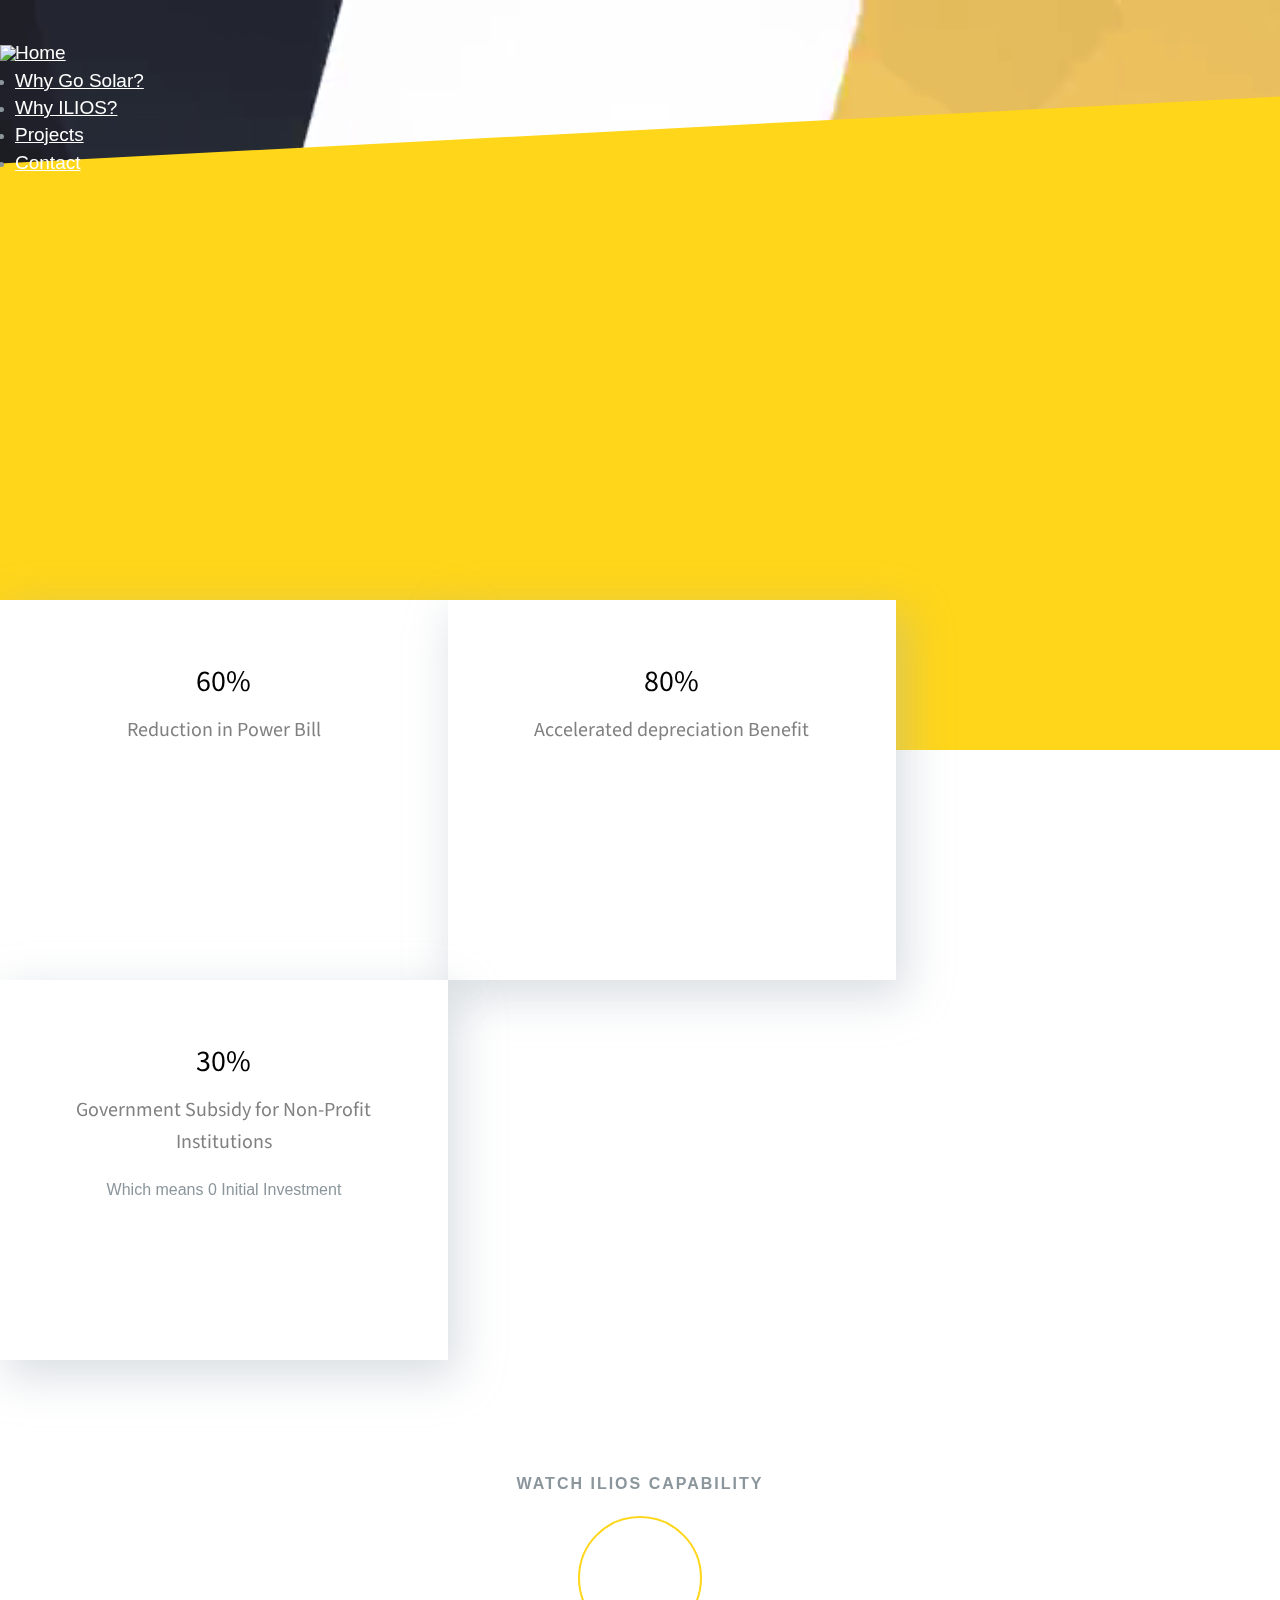
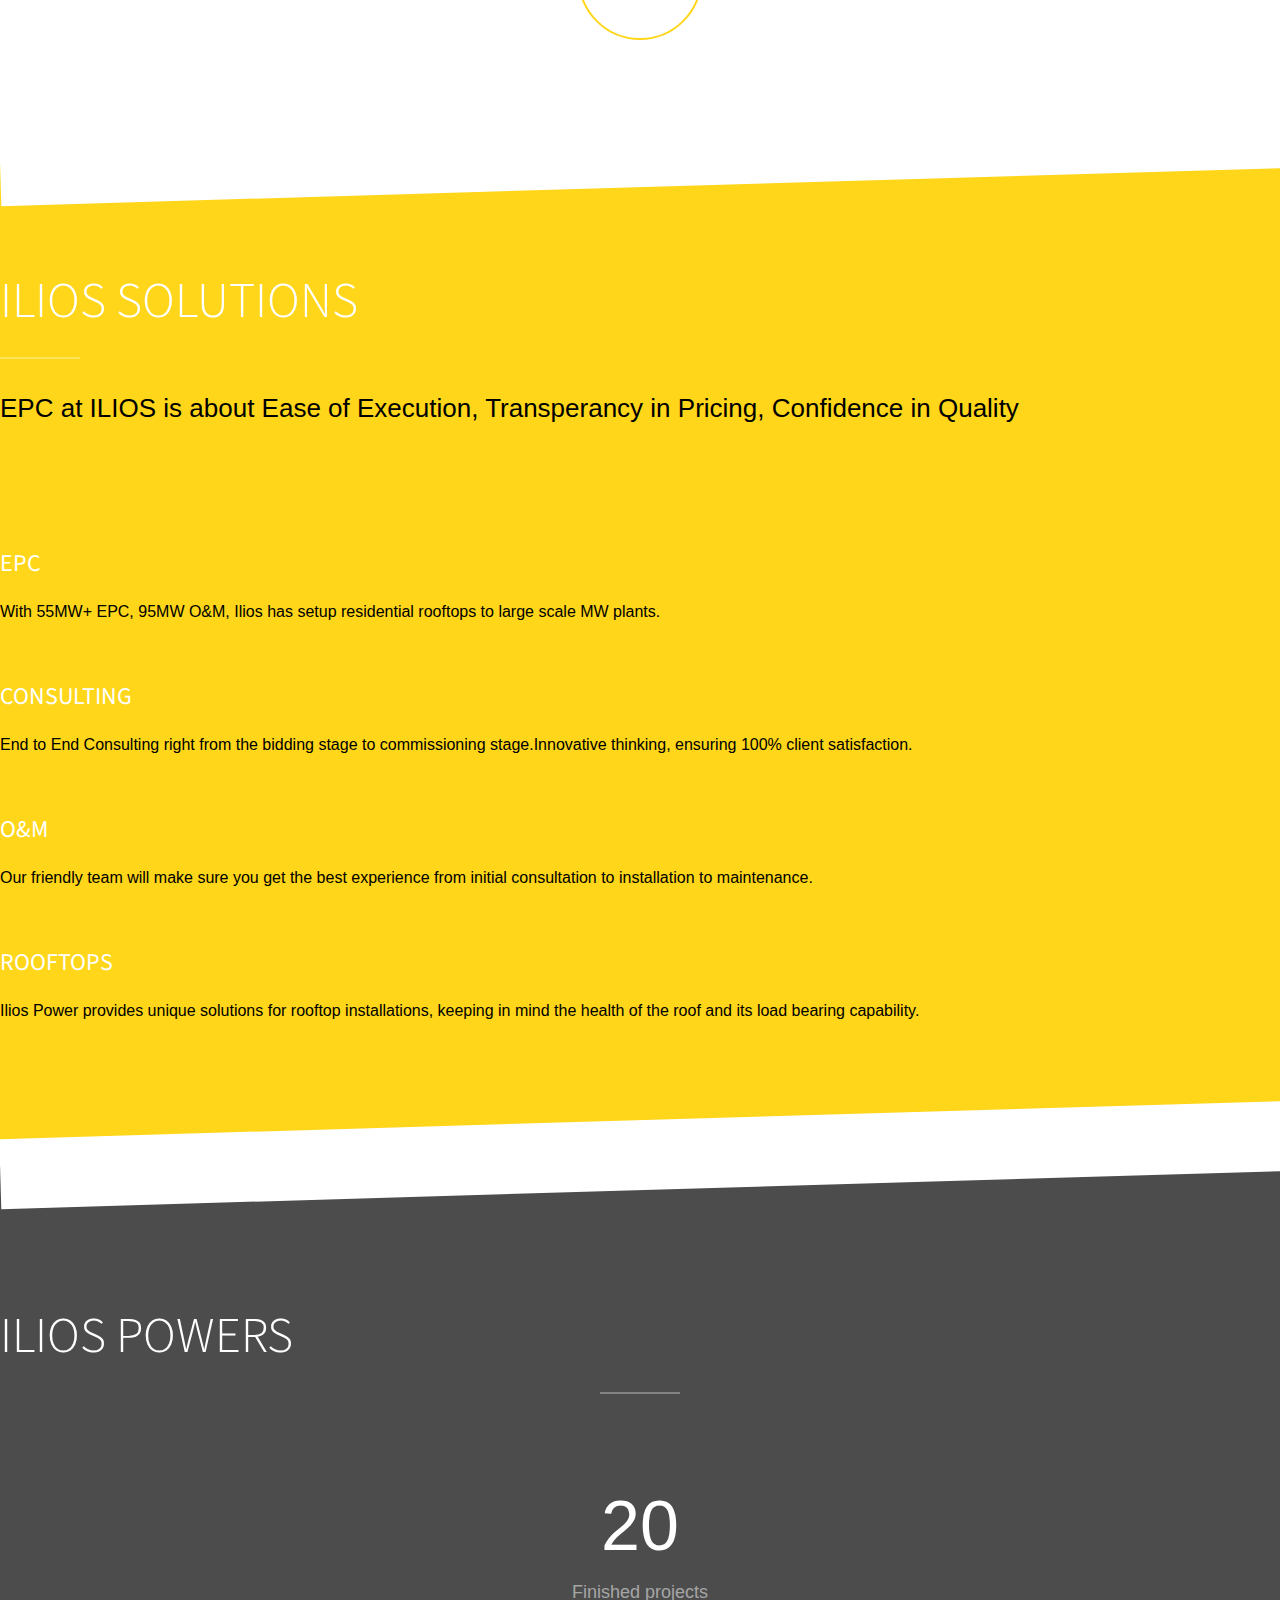
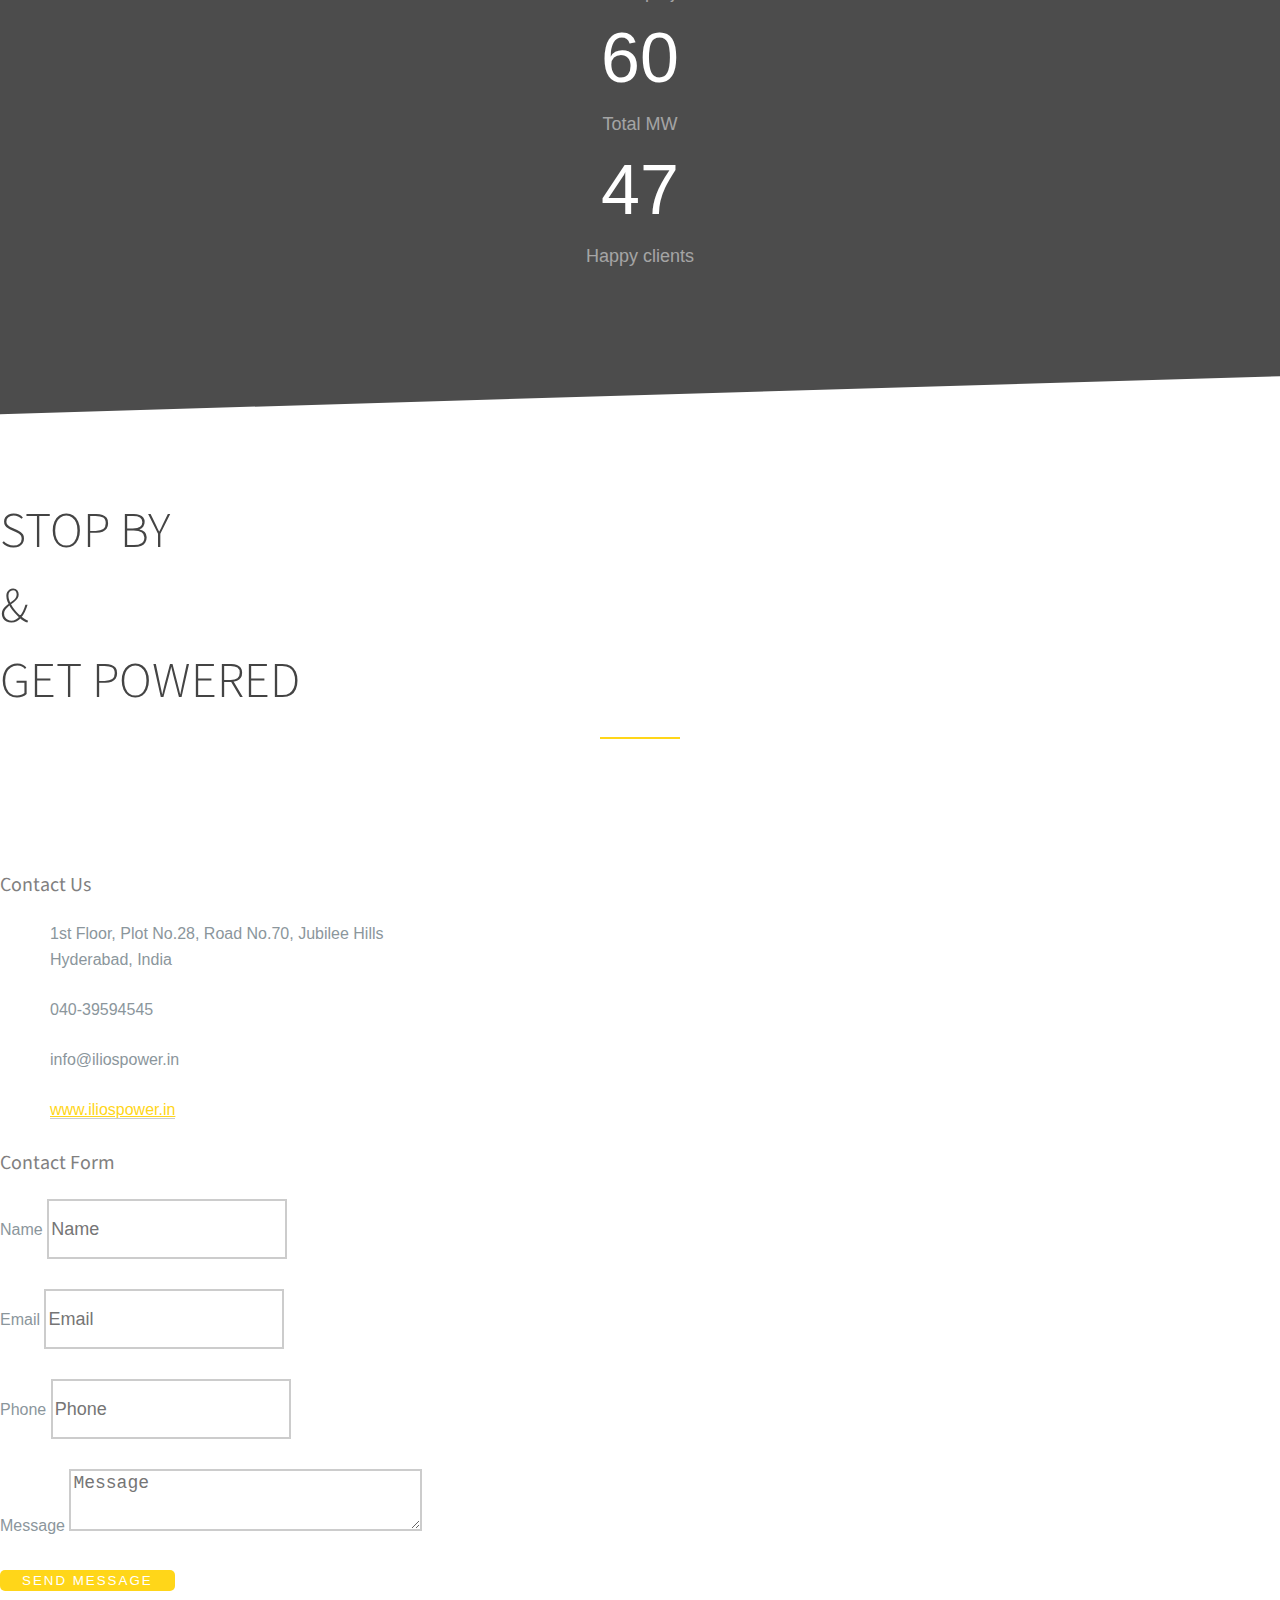
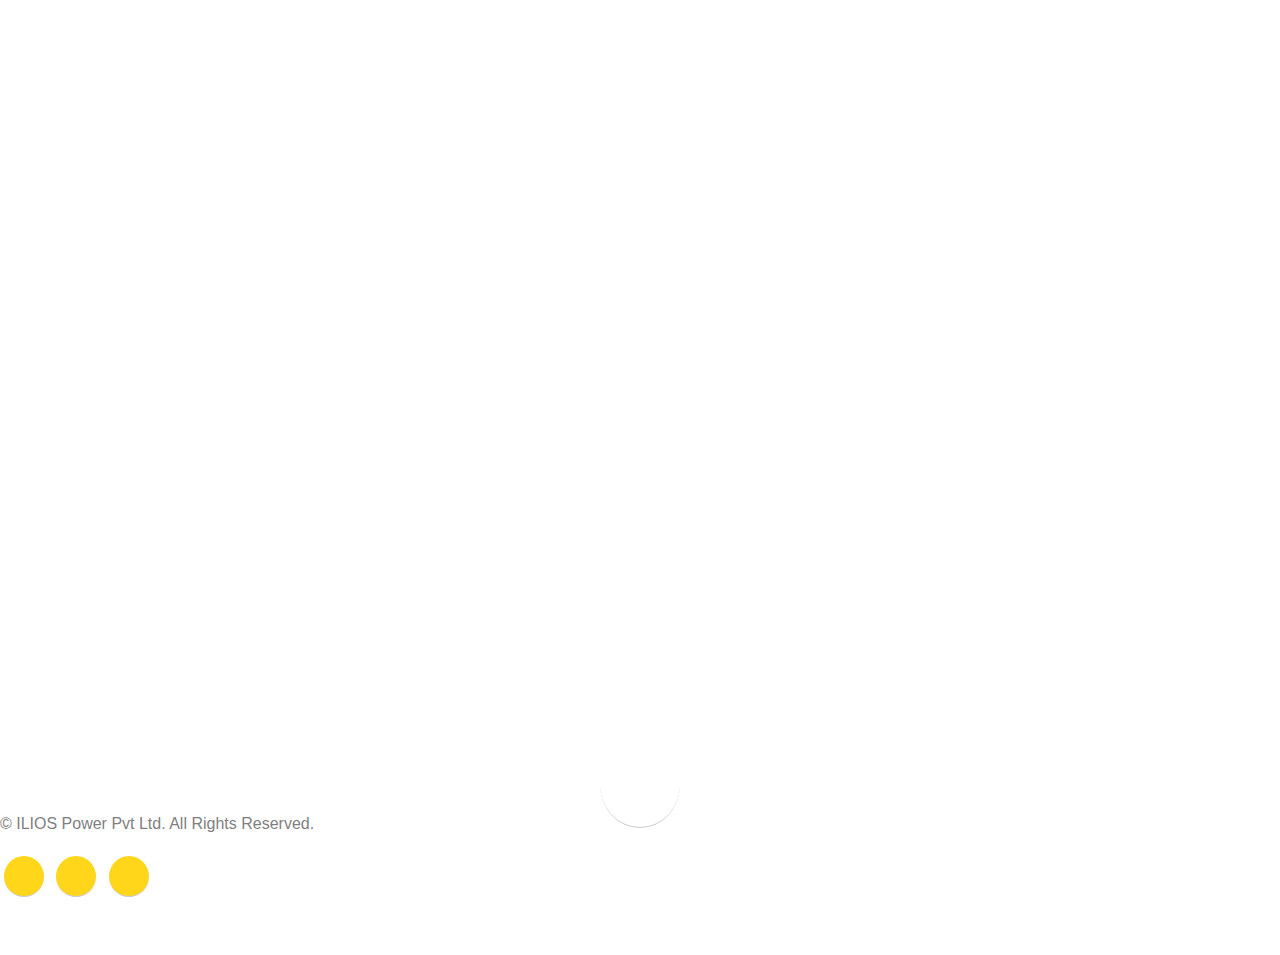
==== commercial.html @ c2414f2d "Updated residential and commercial" ====
<!DOCTYPE html>
<!--[if lt IE 7]>      <html class="no-js lt-ie9 lt-ie8 lt-ie7"> <![endif]-->
<!--[if IE 7]>         <html class="no-js lt-ie9 lt-ie8"> <![endif]-->
<!--[if IE 8]>         <html class="no-js lt-ie9"> <![endif]-->
<!--[if gt IE 8]><!--> <html class="no-js"> <!--<![endif]-->
	<head>
	<meta charset="utf-8">
	<meta http-equiv="X-UA-Compatible" content="IE=edge">
	<title>ILIOS Power &mdash; For Commercial</title>
	<meta name="viewport" content="width=device-width, initial-scale=1">
  <!-- 
	//////////////////////////////////////////////////////

	FREE HTML5 TEMPLATE 
	DESIGNED & DEVELOPED by FREEHTML5.CO
		
	Website: 		http://freehtml5.co/
	Email: 			info@freehtml5.co
	Twitter: 		http://twitter.com/fh5co
	Facebook: 		https://www.facebook.com/fh5co

	//////////////////////////////////////////////////////
	 -->

  	<!-- Facebook and Twitter integration -->
	<meta property="og:title" content=""/>
	<meta property="og:image" content=""/>
	<meta property="og:url" content=""/>
	<meta property="og:site_name" content=""/>
	<meta property="og:description" content=""/>
	<meta name="twitter:title" content="" />
	<meta name="twitter:image" content="" />
	<meta name="twitter:url" content="" />
	<meta name="twitter:card" content="" />

	<!-- Place favicon.ico and apple-touch-icon.png in the root directory -->
	<link rel="shortcut icon" href="favicon.ico">

	<link href='https://fonts.googleapis.com/css?family=Source+Sans+Pro:400,300,600,400italic,700' rel='stylesheet' type='text/css'>
	
	<!-- Animate.css -->
	<link rel="stylesheet" href="css/animate.css">
	<!-- Icomoon Icon Fonts-->
	<link rel="stylesheet" href="css/icomoon.css">
	<!-- Simple Line Icons -->
	<link rel="stylesheet" href="css/simple-line-icons.css">
	<!-- Magnific Popup -->
	<link rel="stylesheet" href="css/magnific-popup.css">
	<!-- Bootstrap  -->
	<link rel="stylesheet" href="css/bootstrap.css">

	<!-- 
	Default Theme Style 
	You can change the style.css (default color purple) to one of these styles
	
	1. pink.css
	2. blue.css
	3. turquoise.css
	4. orange.css
	5. lightblue.css
	6. brown.css
	7. green.css

	-->
	<link rel="stylesheet" href="css/style.css">

	<!-- Styleswitcher ( This style is for demo purposes only, you may delete this anytime. ) -->
	<link rel="stylesheet" id="theme-switch" href="css/style.css">
	<!-- End demo purposes only -->


	<style>
	/* For demo purpose only */
	
	/* For Demo Purposes Only ( You can delete this anytime :-) */


	
	#colour-variations.sleep {
		margin-left: -140px;
	}
	#colour-variations h3 {
		text-align: center;;
		font-size: 11px;
		letter-spacing: 2px;
		text-transform: uppercase;
		color: #777;
		margin: 0 0 10px 0;
		padding: 0;;
	}
	#colour-variations ul,
	#colour-variations ul li {
		padding: 0;
		margin: 0;
	}
	#colour-variations li {
		list-style: none;
		display: block;
		margin-bottom: 5px!important;
		float: left;
		width: 100%;
	}
	#colour-variations li a {
		width: 100%;
		position: relative;
		display: block;
		overflow: hidden;
		-webkit-border-radius: 4px;
		-moz-border-radius: 4px;
		-ms-border-radius: 4px;
		border-radius: 4px;
		-webkit-transition: 0.4s;
		-o-transition: 0.4s;
		transition: 0.4s;
	}
	#colour-variations li a:hover {
	  	opacity: .9;
	}
	#colour-variations li a > span {
		width: 33.33%;
		height: 20px;
		float: left;
		display: -moz-inline-stack;
		display: inline-block;
		zoom: 1;
		*display: inline;
	}
	

	.option-toggle {
		position: absolute;
		right: 0;
		top: 0;
		margin-top: 5px;
		margin-right: -30px;
		width: 30px;
		height: 30px;
		background: #f64662;
		text-align: center;
		border-top-right-radius: 4px;
		border-bottom-right-radius: 4px;
		color: #fff;
		cursor: pointer;
		-webkit-box-shadow: 0 0 9px 0 rgba(0,0,0,.1);
		-moz-box-shadow: 0 0 9px 0 rgba(0,0,0,.1);
		-ms-box-shadow: 0 0 9px 0 rgba(0,0,0,.1);
		box-shadow: 0 0 9px 0 rgba(0,0,0,.1);
	}
	.option-toggle i {
		top: 2px;
		position: relative;
	}
	.option-toggle:hover, .option-toggle:focus, .option-toggle:active {
		color:  #fff;
		text-decoration: none;
		outline: none;
	}
	.bb li a{
		border-bottom: none;
	}
	.dropdown-content {
    display: none;
    position: absolute;
   
    box-shadow: 0px 8px 16px 0px rgba(0,0,0,0.2);
    z-index: ;

}
	.dropdown-content a {
    color: black;
    padding: 10px ;
    padding-right: 25px;
    text-decoration: none;
    display: block;
}
.dropdown-content li {
	list-style-type: none;
}
.dropdown:hover .dropdown-content {
	display: block;
	background-color: orange;
}

body {
  margin: 0;
  background: #fff; 
}
video { 
    position: fixed;
    top: 50%;
    left: 50%;
    min-width: 100%;
    min-height: 100%;
    width: auto;
    height: auto;
    z-index: -1;
    transform: translateX(-50%) translateY(-50%);
  background-size: cover;
  transition: 1s opacity;
}
.stopfade { 
   opacity: .5;
}

#polina { 
  font-family: Agenda-Light, Agenda Light, Agenda, Arial Narrow, sans-serif;
  font-weight:100; 
  background: rgba(0,0,0,0.3);
  color: white;
  padding: 2rem;
  width: 33%;
  margin:2rem;
  float: right;
  font-size: 1.2rem;
}
h1 {
  font-size: 3rem;
  text-transform: uppercase;
  margin-top: 0;
  letter-spacing: .3rem;
}
#polina button { 
  display: block;
  width: 80%;
  padding: .4rem;
  border: none; 
  margin: 1rem auto; 
  font-size: 1.3rem;
  background: rgba(255,255,255,0.23);
  color: #fff;
  border-radius: 3px; 
  cursor: pointer;
  transition: .3s background;
}
#polina button:hover { 
   background: rgba(0,0,0,0.5);
}

@media screen and (max-width: 500px) { 
  div{width:70%;} 
}
@media screen and (max-device-width: 800px) {
  html { background: url(https://thenewcode.com/assets/images/polina.jpg) #000 no-repeat center center fixed; }
  #bgvid { display: none; }
}

	</style>
	<!-- End demo purposes only -->


	<!-- Modernizr JS -->
	<script src="js/modernizr-2.6.2.min.js"></script>
	<script src="https://ajax.googleapis.com/ajax/libs/jquery/3.2.1/jquery.min.js"></script>
	<!-- FOR IE9 below -->
	<!--[if lt IE 9]>
	<script src="js/respond.min.js"></script>
	<![endif]-->


	</head>
	<body>
	<header role="banner" id="fh5co-header">
			<div class="container">
				<!-- <div class="row"> -->
			    <nav class="navbar navbar-default">
		        <div class="navbar-header">
		        	<!-- Mobile Toggle Menu Button -->
					<a href="#" class="js-fh5co-nav-toggle fh5co-nav-toggle" data-toggle="collapse" data-target="#navbar" aria-expanded="false" aria-controls="navbar"><i></i></a> 
					<!-- <h1 id="fh5co-logo" class="pull-left"><a href="index.html"><img src="images/logo.png" style="position:absolute; top: 10px;" alt=""></a></h1> -->
		         <a class="navbar-brand" href="index.html" style="border-bottom: none"><img src="images/logo.png" style="position:absolute; top: 5px" ></a> 
		        </div>
		        <div id="navbar" class="navbar-collapse collapse">
		          <ul class="nav navbar-nav navbar-right bb">
		            <li class="active"><a href="#" data-nav-section="home"><span>Home</span></a></li>
			    	<li class="dropdown"><a href="#">Why Go Solar?</a>   
					  <div class="dropdown-content" style="border-radius: 5%">
					  <ul>				    
			            <li><a href="#" data-nav-section="three"><span>Industrial</span></a></li>
			            <li><a href="#" data-nav-section="three"><span>Commercial</span></a></li>
			             <li><a href="#" data-nav-section="three"><span>Residential</span></a></li>
			          </ul>
					  </div>
					 </li>	
		           
		            <li class="dropdown"><a href="#">Why ILIOS?</a>   
					  <div class="dropdown-content" style="border-radius: 6%">
					  <ul>				    
			            <li><a href="#" data-nav-section="testimonials"><span>Testimonials</span></a></li>
			            <li><a href="#" data-nav-section="services"><span>Services</span></a></li>
			             <li><a href="#" data-nav-section="about"><span>People</span></a></li>
			          </ul>
					  </div>
					 </li>	
					 <li><a href="#" data-nav-section="work"><span>Projects</span></a></li>
		            <li><a href="#" data-nav-section="contact"><span>Contact</span></a></li>		            
					<!-- <li class="fh5co-special" style="margin-top: -5px;"><a href="http://solarmen.com" class="solarmen" style="color: orange"> SOLARMEN</a></li> -->
		          </ul>
		        </div>
			    </nav>
			    		<!-- START #fh5co-menu-wrap -->
					<nav id="fh5co-menu-wrap" role="navigation">
						
						
						
					</nav>
			
			  <!-- </div> -->
		  </div>
	</header>
	
	<section id="fh5co-home" data-section="home" style="background-color: #fff;" data-stellar-background-ratio="0.5">
			
			<div class="text-wrap">
				<div class="text-inner">
					<div class="row">
						<div id="fh5co-hero">
							<video  id="bgvid" playsinline autoplay muted loop>
  <!-- WCAG general accessibility recommendation is that media such as background video play through only once. Loop turned on for the purposes of illustration; if removed, the end of the video will fade in the same way created by pressing the "Pause" button  -->
								<source src="video/resi.mp4" type="video/mp4" poster="/images/resi.jpg">
								<source src="video/website_video.webm" type="video/webm">
							</video>
	 
			
			
		<div class="container">
				<div class="col-md-8 col-md-offset-2">
					<div class="fh5co-hero-wrap">
						<div class="fh5co-hero-intro">
							
							

							<!--<p class="to-animate hero-animate-1 font-new"> Those Investing in Solar are </p>
							<h1 class="to-animate hero-animate-1"> Superheroes Saving the Earth.</h1>
							<p class="to-animate hero-animate-1 font-new"> We are here to ensure the Heroes are not let down.</p>
							<h2 class="to-animate hero-animate-2"><a href="" target="_blank">Our Portfolio</a></h2>
							<div class="row">
								<div class="col-md-12 text-center">
									<ul class="social1 social1-circle">
										<li><a href="http://iliospower.blogspot.in"><i class="icon-globe"></i></a></li>
										<li><a href="https://vimeo.com/user65171040" class="popup-vimeo "><i class="icon-play2"></i></a></li>
									</ul>
								</div>
							</div> -->
						</div>
					</div>
				</div>
			</div>		
		</div>
					</div>
				</div>
			</div>
		</div>
		<div ></div>
	</section> 

	<section id="fh5co-intro" data-section="three">
		<div class="container">
			<div class="row row-bottom-padded-lg">
				<div class="fh5co-block to-animate" style="background-image: url(images/img_7.jpg);">
					<div class="overlay-darker"></div>
					<div class="overlay"></div>
					<div class="fh5co-text">
						<i class="fh5co-intro-icon icon-bulb"></i>
						<h6>60%</h6>
						<h3>Reduction in Power Bill </h3>
						<!-- <p>To be on the top of your bottomline, you need Solar!</p>
						<!-- <p><a href="#" class="btn btn-primary">Calculate Savings</a></p> -->
					</div>
				</div>
				<div class="fh5co-block to-animate" style="background-image: url(images/img_8.jpg);">
					<div class="overlay-darker"></div>
					<div class="overlay"></div>
					<div class="fh5co-text">
						<i class="fh5co-intro-icon icon-briefcase"></i>
						<h6>80%</h6>
						<h3>Accelerated depreciation Benefit</h3>
						<!--<p>
						Schools and Colleges have 30% direct subsidy which means zero initial investment
						</p>
						<p><a data-section="contact" class="btn btn-primary">Contact Us</a></p> -->
					</div>
				</div>
				<div class="fh5co-block to-animate" style="background-image: url(images/img_10.jpg);">
					<div class="overlay-darker"></div>
					<div class="overlay"></div>
					<div class="fh5co-text">
						<i class="fh5co-intro-icon icon-home"></i>
						<h6>30%</h6>
						<h3>Government Subsidy for Non-Profit Institutions</h3>
						<p>Which means 0 Initial Investment</p>
						<!-- <p><a href="#" class="btn btn-primary">Calculate Savings</a></p> -->
					</div>
				</div>
			</div>
			<div class="row watch-video text-center to-animate">
				<span>Watch ILIOS Capability</span>

				<a href="https://vimeo.com/222470575" class="popup-vimeo btn-video"><i class="icon-play2"></i></a>
			</div>
		</div>
	</section>

<!--	<section id="fh5co-work" data-section="work">
		<div class="container">
			<div class="row">
				<div class="col-md-12 section-heading text-center">
					<h2 class="to-animate">PROJECTS</h2>
					<div class="row">
						<div class="col-md-8 col-md-offset-2 subtext to-animate">
							<p class="paraz">Solar is Not New, Nor is Solar Engineering.Then Why ILIOS? Because EPC at ILIOS is about Ease of Execution, Transparent Pricing and Confidence in Quality</p>
						</div>
					</div>
				</div>
			</div>
			<div class="row row-bottom-padded-sm">
				<div class="col-md-4 col-sm-6 col-xxs-12">
					<a href="images/work_1.jpg" class="fh5co-project-item image-popup to-animate">
						<img src="images/work_1.jpg" alt="Image" class="img-responsive">
						<div class="fh5co-text">
						<h2>Cybercity Builders and Developers</h2>
						<span>6.25 MW, Nednoor</span>
						</div>
					</a>
				</div>
				<div class="col-md-4 col-sm-6 col-xxs-12">
					<a href="images/work_2.jpg" class="fh5co-project-item image-popup to-animate">
						<img src="images/work_2.jpg" alt="Image" class="img-responsive">
						<div class="fh5co-text">
						<h2>KRK Power Pvt Ltd.</h2>
						<span>75 KW, Nacharam</span>
						</div>
					</a>
				</div>

				<div class="clearfix visible-sm-block"></div>

				<div class="col-md-4 col-sm-6 col-xxs-12">
					<a href="images/work_3.jpg" class="fh5co-project-item image-popup to-animate">
						<img src="images/work_3.jpg" alt="Image" class="img-responsive">
						<div class="fh5co-text">
						<h2>Sumeru Energy Pvt Ltd.</h2>
						<span>5.5 MW, Kurnool</span>
						</div>
					</a>
				</div>
				<div class="col-md-4 col-sm-6 col-xxs-12">
					<a href="images/work_4.jpg" class="fh5co-project-item image-popup to-animate">

						<img src="images/work_4.jpg" alt="Image" class="img-responsive">

						<div class="fh5co-text">
						<h2>Sai Achyuth Energy Pvt Ltd.</h2>
						<span>5.5 MW, Kurnool</span>
						</div>
					</a>
				</div>
				
				<div class="clearfix visible-sm-block"></div>

				<div class="col-md-4 col-sm-6 col-xxs-12">
					<a href="images/work_5.jpg" class="fh5co-project-item image-popup to-animate">
						<img src="images/work_5.jpg" alt="Image" class="img-responsive">
						<div class="fh5co-text">
						<h2>Cybercity Builders and Developers</h2>
						<span>6.25 MW, Rajapet</span>
						</div>
					</a>
				</div>
				<div class="col-md-4 col-sm-6 col-xxs-12">
					<a href="images/work_6.jpg" class="fh5co-project-item image-popup to-animate">
						<img src="images/work_6.jpg" alt="Image" class="img-responsive">
						<div class="fh5co-text">
						<h2>Dartyens Power Pvt Ltd.</h2>
						<span>1.1 MW, Nalgonda</span>
						</div>
					</a>
				</div>
				
				<div class="clearfix visible-sm-block"></div>

				<div class="col-md-4 col-sm-6 col-xxs-12">
					<a href="images/work_7.jpg" class="fh5co-project-item image-popup to-animate">
						<img src="images/work_7.jpg" alt="Image" class="img-responsive">
						<div class="fh5co-text">
						<h2>My Home Abhra</h2>
						<span>50 KW Mind Space, Madhapur</span>
						</div>
					</a>
				</div>
				<div class="col-md-4 col-sm-6 col-xxs-12">
					<a href="images/work_8.jpg" class="fh5co-project-item image-popup to-animate">
						<img src="images/work_8.jpg" alt="Image" class="img-responsive">
						<div class="fh5co-text">
						<h2>DLF Promenede </h2>
						<span>95 kW, Gurgoan</span>
						</div>
					</a>
				</div>

				<div class="clearfix visible-sm-block"></div>

				<div class="col-md-4 col-sm-6 col-xxs-12">
					<a href="images/work_1.jpg" class="fh5co-project-item image-popup to-animate">
						<img src="images/work_9.jpg" alt="Image" class="img-responsive">
						<div class="fh5co-text">
						<h2>Bora Agro Foods</h2>
						<span>780 kW, Pune</span>
						</div>
					</a>
				</div>
			</div>
			<div class="row">
				<div class="col-md-12 text-center to-animate">
					<p>For More Projects, Visit our Blog <a href="http://iliospower.blogspot.in" target="_blank">iliospower.blogspot.in</a></p>
				</div>
			</div>
		</div>
	</section>

	<!--<section id="fh5co-testimonials" data-section="testimonials">
		<div class="container">
			<div class="row">
				<div class="col-md-12 section-heading text-center">
					<h2 class="to-animate">Powered By Ilios</h2>
					<div class="row">
						<div class="col-md-8 col-md-offset-2 subtext to-animate">
							<h3>We are trusted by the best and we never let them down.</h3>
						</div>
					</div>
				</div>
			</div>
			<div class="row">
				<div class="col-md-4">
					<div class="box-testimony">
						<blockquote class="to-animate-2">
							<p>&ldquo;“ If not for ilios executing a 12.5 MW in 50 days would have been impossible.”&rdquo;</p>
						</blockquote>
						<div class="author to-animate">
							<figure><img src="images/cyber.jpg" alt="Person"></figure>
							<p>
							Mr. Venu Vinod, MD <span class="subtext">Cybercity Builders and Developers</span>
							</p>
						</div>
					</div>
				</div>
				<div class="col-md-4">
					<div class="box-testimony">
						<blockquote class="to-animate-2">
							<p>&ldquo;Ilios is like our internal team, there is no hidden cost, transparency is their uniqueness.&rdquo;</p>
						</blockquote>
						<div class="author to-animate">
							<figure><img src="images/krk.jpg" alt="Person"></figure>
							<p>
							Mr. Rama Krishna, CEO <span class="subtext">KRK Power Pvt Ltd.</span> 
							</p>
						</div>
					</div>
				</div>

				<div class="col-md-4">
					<div class="box-testimony">
						<blockquote class="to-animate-2">
							<p>&ldquo;We are surprised at the commitment in delivery and hardline approach to quality.&rdquo;</p>
						</blockquote>
						<div class="author to-animate">
							<figure><img src="images/sai.jpg" alt="Person"></figure>
							<p>
							Mr.Shankar Reddy, MD<span class="subtext">Sai Achyuth Energy Pvt Ltd.</span>
							</p>
						</div>
					</div>
				</div>
				
				
			</div>
		</div> 
	</section> -->


	<section id="fh5co-services" >
		<div class="container">
			<div class="row">
				<div class="col-md-12 section-heading text-left">
					<h2 class=" left-border to-animate">Ilios Solutions</h2>
					<div class="row">
						<div class="col-md-8 subtext to-animate" data-section="services">
							 <p class="paras" >EPC at ILIOS is about Ease of Execution, Transperancy in Pricing, Confidence in Quality</p> 
						</div>
					</div>
				</div>
			</div>
			<div class="row">
				<div class="col-md-6 col-sm-6 fh5co-service to-animate" >
					<i class="icon to-animate-2 icon-bulb" ></i>
					<h3>EPC</h3>
					<p class="parac">With 55MW+ EPC, 95MW O&M, Ilios has setup residential rooftops to large scale MW plants.</p>
				</div>
				<div class="col-md-6 col-sm-6 fh5co-service to-animate">
					<i class="icon to-animate-2 icon-people"></i>
					<h3>CONSULTING</h3>
					<p class="parac">End to End Consulting right from the bidding stage to commissioning stage.Innovative thinking, ensuring 100% client satisfaction.</p>
				</div>

				<div class="clearfix visible-sm-block"></div>

				<div class="col-md-6 col-sm-6 fh5co-service to-animate">
					<i class="icon to-animate-2 icon-wrench"></i>
					<h3>O&M</h3>
					<p class="parac">Our friendly team will make sure you get the best experience from initial consultation to installation to maintenance.</p>
				</div>
				<div class="col-md-6 col-sm-6 fh5co-service to-animate">
					<i class="icon to-animate-2 icon-home"></i>
					<h3>ROOFTOPS</h3>
					<p class="parac">Ilios Power provides unique solutions for rooftop installations, keeping in mind the health of the roof and its load bearing capability.</p>
				</div>
				
			</div>
		</div>
	</section>
	
<!--	<section id="fh5co-about" data-section="about">
		<div class="container">
			<div class="row">
				<div class="col-md-12 section-heading text-center">
					<h2 class="to-animate">People powering Ilios</h2>
					<div class="row">
						<div class="col-md-8 col-md-offset-2 subtext to-animate">
							<h3>Great things in business are never done by one person.They're done by a team of people and We are of 55.</h3>
						</div>
					</div>
				</div>
			</div>
			<div class="row">
				<div class="col-md-4">
					<div class="fh5co-person text-center to-animate">
						<figure><img src="images/person1.jpg" alt="Image"></figure>
						<h3>Design and Consultancy</h3>
						<span class="fh5co-position"></span>
						<p>A Team of IITians dedicated to ensure every detail of your plant is taken care of.</p>
						<!-- <ul class="social social-circle">
							<li><a href="#"><i class="icon-facebook"></i></a></li>
							<li><a href="#"><i class="icon-linkedin"></i></a></li> 
						</ul> 
					</div>
				</div>
				<div class="col-md-4">
					<div class="fh5co-person text-center to-animate">
						<figure><img src="images/person2.jpg" alt="Image"></figure>
						<h3>Installation and Commissioning</h3>
						<span class="fh5co-position"></span>
						<p>Your timelines are our deadlines. We understand time is money and Quality is supreme. </p>
						<!-- <ul class="social social-circle">
							<li><a href="#"><i class="icon-facebook"></i></a></li>
							<li><a href="#"><i class="icon-linkedin"></i></a></li>
						</ul> 
					</div>
				</div>
				<div class="col-md-4">
					<div class="fh5co-person text-center to-animate">
						<figure><img src="images/person3.jpg" alt="Image"></figure>
						<h3>Operations and Maintenance</h3>
						<span class="fh5co-position"></span>
						<p>We don't abandon you after you plug in. We are with you for a lifetime maintaing your plant and ensuring a 100% uptime.</p>
						<!-- <ul class="social social-circle">
							<li><a href="#"><i class="icon-facebook"></i></a></li>
							<li><a href="#"><i class="icon-linkedin"></i></a></li>
						</ul> -
					</div>
				</div>
			</div>
		</div>
	</section> -->
	
	<section id="fh5co-counters" style="background-image: url(images/full_image_1.jpg);" data-stellar-background-ratio="0.5">
		<div class="fh5co-overlay"></div>
		<div class="container">
			<div class="row">
				<div class="col-md-12 section-heading text-center to-animate">
					<h2>ILIOS POWERS</h2>
				</div>
			</div>
			<div class="row">
				<div class="col-md-4 col-sm-6 col-xs-12">
					<div class="fh5co-counter to-animate">
						<i class="fh5co-counter-icon icon-briefcase to-animate-2"></i>
						<span class="fh5co-counter-number js-counter" data-from="0" data-to="20" data-speed="5000" data-refresh-interval="50">20</span>
						<span class="fh5co-counter-label">Finished projects</span>
					</div>
				</div>
				<div class="col-md-4 col-sm-6 col-xs-12">
					<div class="fh5co-counter to-animate">
						<i class="fh5co-counter-icon icon-bulb to-animate-2"></i>
						<span class="fh5co-counter-number js-counter" data-from="0" data-to="60" data-speed="5000" data-refresh-interval="50">60</span>
						<span class="fh5co-counter-label">Total MW</span>
					</div>
				</div>
				<!--<div class="col-md-3 col-sm-6 col-xs-12">
					<div class="fh5co-counter to-animate">
						<i class="fh5co-counter-icon icon-cup to-animate-2"></i>
						<span class="fh5co-counter-number js-counter" data-from="0" data-to="1302" data-speed="5000" data-refresh-interval="50">1302</span>
						<span class="fh5co-counter-label">Cup of coffees</span>
					</div>
				</div> -->
				<div class="col-md-4 col-sm-6 col-xs-12">
					<div class="fh5co-counter to-animate">
						<i class="fh5co-counter-icon icon-people to-animate-2"></i>
						<span class="fh5co-counter-number js-counter" data-from="0" data-to="47" data-speed="5000" data-refresh-interval="50">47</span>
						<span class="fh5co-counter-label">Happy clients</span>
					</div>
				</div>
			</div>
		</div>
	</section>

	<section id="fh5co-contact" data-section="contact">
		<div class="container">
			<div class="row">
				<div class="col-md-12 section-heading text-center">
					<h2 class="to-animate">STOP BY <br>&</br>GET POWERED</h2>

					<div class="row">
						<div class="col-md-8 col-md-offset-2 subtext to-animate">
							<h3></h3>
						</div>
					</div>
				</div>
			</div>
			<div class="row row-bottom-padded-md">
				<div class="col-md-6 to-animate">
					<h3>Contact Us</h3>
					<ul class="fh5co-contact-info">
						<li class="fh5co-contact-address ">
							<i class="icon-home"></i>
							1st Floor, Plot No.28, Road No.70, Jubilee Hills <br>Hyderabad, India
						</li>
						<li><i class="icon-phone"></i> 040-39594545</li>
						<li><i class="icon-envelope"></i>info@iliospower.in</li>
						<li><i class="icon-globe"></i> <a href="http://www.iliospower.in/" target="_blank">www.iliospower.in </a></li>
					</ul>
				</div>

				<div class="col-md-6 to-animate">
					<h3>Contact Form</h3>
					<div class="form-group ">
						<label for="name" class="sr-only">Name</label>
						<input id="name" class="form-control" placeholder="Name" type="text">
					</div>
					<div class="form-group ">
						<label for="email" class="sr-only">Email</label>
						<input id="email" class="form-control" placeholder="Email" type="email">
					</div>
					<div class="form-group ">
						<label for="phone" class="sr-only">Phone</label>
						<input id="phone" class="form-control" placeholder="Phone" type="text">
					</div>
					<div class="form-group ">
						<label for="message" class="sr-only">Message</label>
						<textarea name="" id="message" cols="30" rows="5" class="form-control" placeholder="Message"></textarea>
					</div>
					<div class="form-group ">
						<input class="btn btn-primary btn-lg" value="Send Message" type="submit">
					</div>
					</div>
				</div>

			</div>
		</div>
		<div class="to-animate"><iframe src="https://www.google.com/maps/embed?pb=!1m18!1m12!1m3!1d3806.78656012195!2d78.39993831471962!3d17.422027788057875!2m3!1f0!2f0!3f0!3m2!1i1024!2i768!4f13.1!3m3!1m2!1s0x3bcb96b4a45b214b%3A0xb81dac2d949b01e!2sIlios+Power+Pvt.+Ltd.!5e0!3m2!1sen!2sin!4v1499263222797" width="1300" height="650" frameborder="0" style="border:0" allowfullscreen></iframe></div>
	</section>
	
	
	<footer id="footer" role="contentinfo">
		<a href="#" class="gotop js-gotop"><i class="icon-arrow-up2"></i></a>
		<div class="container">
			<div class="">
				<div class="col-md-12 text-center">
					<p>&copy; ILIOS Power Pvt Ltd. All Rights Reserved. </p>
					
				</div>
			</div>
			<div class="row">
				<div class="col-md-12 text-center">
					<ul class="social social-circle">
						<li><a href="https://twitter.com/iliospower"><i class="icon-twitter"></i></a></li>
						<li><a href="https://www.facebook.com/ilios.power/"><i class="icon-facebook"></i></a></li>
						<li><a href="https://vimeo.com/user65171040"><i class="icon-vimeo"></i></a></li>
					</ul>
				</div>
			</div>
		</div>
	</footer>
	
	
	


	<!-- jQuery -->
	<script src="js/jquery.min.js"></script>
	<!-- jQuery Easing -->
	<script src="js/jquery.easing.1.3.js"></script>
	<!-- Bootstrap -->
	<script src="js/bootstrap.min.js"></script>
	<!-- Waypoints -->
	<script src="js/jquery.waypoints.min.js"></script>
	<!-- Stellar Parallax -->
	<script src="js/jquery.stellar.min.js"></script>
	<!-- Counter -->
	<script src="js/jquery.countTo.js"></script>
	<!-- Magnific Popup -->
	<script src="js/jquery.magnific-popup.min.js"></script>
	<script src="js/magnific-popup-options.js"></script>
	<!-- Google Map -->
	<script src="https://maps.googleapis.com/maps/api/js?key=AIzaSyCefOgb1ZWqYtj7raVSmN4PL2WkTrc-KyA&sensor=false"></script>
	<script src="js/google_map.js"></script>

	<!-- For demo purposes only styleswitcher ( You may delete this anytime ) -->
	<script src="js/jquery.style.switcher.js"></script>
	<script>
		$(function(){
			$('#colour-variations ul').styleSwitcher({
				defaultThemeId: 'theme-switch',
				hasPreview: false,
				cookie: {
		          	expires: 30,
		          	isManagingLoad: true
		      	}
			});	
			$('.option-toggle').click(function() {
				$('#colour-variations').toggleClass('sleep');
			});

			

		});
		
	</script>
	<!-- End demo purposes only -->

	<!-- Main JS (Do not remove) -->
	<script src="js/main.js"></script>
	<script type="text/javascript">

	</script>
		<style type="text/css">
		.solarmen {
			color: #ffd619;
		background-color: #fff;
		
	}
	.solarmen:hover {
		background-color: red;
	}
	 
	</style>


	</body>
</html>
---- css/style.css ----
@font-face {
  font-family: 'icomoon';
  src: url("../fonts/icomoon/icomoon.eot?srf3rx");
  src: url("../fonts/icomoon/icomoon.eot?srf3rx#iefix") format("embedded-opentype"), url("../fonts/icomoon/icomoon.ttf?srf3rx") format("truetype"), url("../fonts/icomoon/icomoon.woff?srf3rx") format("woff"), url("../fonts/icomoon/icomoon.svg?srf3rx#icomoon") format("svg");
  font-weight: normal;
  font-style: normal;
}
/* =======================================================
*
*   Template Style 
* Edit this section
*
* ======================================================= */
body {
  font-family: "Source Sans Pro", Arial, sans-serif; */
  font-weight: 300;
  font-size: 20px;
  line-height: 1.5;
  color: #777777;
  color: #7f7f7f;
  background: #fff;
  height: 100%;
  position: relative;
}

a {
  color: #ffd619;
  -webkit-transition: 0.5s;
  -o-transition: 0.5s;
  transition: 0.5s;
}
a:hover, a:active, a:focus {
  color: #ffd619;
  outline: none;
}

p {
  margin-bottom: 1.5em;
}

h1, h2, h3, h4, h5, h6 {
  color: #000;
  font-family: "Source Sans Pro", Arial, sans-serif;
  font-weight: 400;
  margin: 0 0 30px 0;
}

::-webkit-selection {
  color: #818892;
  background: #f9f6f0;
}

::-moz-selection {
  color: #818892;
  background: #f9f6f0;
}

::selection {
  color: #818892;
  background: #f9f6f0;
}

.edge--bottom {
  position: relative;
  z-index: 1;
}
.edge--bottom:after {
  background: inherit;
  content: '';
  display: block;
  height: 50%;
  left: 0;
  position: absolute;
  right: 0;
  z-index: -1;
  -webkit-backface-visibility: hidden;
}
.edge--bottom:after {
  bottom: 0;
  transform: skewY(-1.5deg);
  transform-origin: 100%;
}

.edge--bottom--reverse {
  position: relative;
  z-index: 1;
}
.edge--bottom--reverse:after {
  background: inherit;
  content: '';
  display: block;
  height: 50%;
  left: 0;
  position: absolute;
  right: 0;
  z-index: -1;
  -webkit-backface-visibility: hidden;
}
.edge--bottom--reverse:after {
  bottom: 0;
  transform: skewY(1.5deg);
  transform-origin: 0 100%;
}

.edge--top {
  position: relative;
  z-index: 1;
}
.edge--top:before {
  background: inherit;
  content: '';
  display: block;
  height: 50%;
  left: 0;
  position: absolute;
  right: 0;
  z-index: -1;
  -webkit-backface-visibility: hidden;
}
.edge--top:before {
  top: 0;
  transform: skewY(1.5deg);
  transform-origin: 100% 0;
}

.edge--top--reverse {
  position: relative;
  z-index: 1;
}
.edge--top--reverse:before {
  background: inherit;
  content: '';
  display: block;
  height: 50%;
  left: 0;
  position: absolute;
  right: 0;
  z-index: -1;
  -webkit-backface-visibility: hidden;
}
.edge--top--reverse:before {
  top: 0;
  transform: skewY(-1.5deg);
  transform-origin: 0 0;
}

.edge--both {
  position: relative;
  z-index: 1;
}
.edge--both:before, .edge--both:after {
  background: inherit;
  content: '';
  display: block;
  height: 50%;
  left: 0;
  position: absolute;
  right: 0;
  z-index: -1;
  -webkit-backface-visibility: hidden;
}
.edge--both:before {
  top: 0;
  transform: skewY(1.5deg);
  transform-origin: 100% 0;
}
.edge--both:after {
  bottom: 0;
  transform: skewY(-1.5deg);
  transform-origin: 100%;
}

.edge--both--reverse {
  position: relative;
  z-index: 1;
}
.edge--both--reverse:before, .edge--both--reverse:after {
  background: inherit;
  content: '';
  display: block;
  height: 50%;
  left: 0;
  position: absolute;
  right: 0;
  z-index: -1;
  -webkit-backface-visibility: hidden;
}
.edge--both--reverse:before {
  top: 0;
  transform: skewY(-1.5deg);
  transform-origin: 0 0;
}
.edge--both--reverse:after {
  bottom: 0;
  transform: skewY(1.5deg);
  transform-origin: 0 0;
}

#fh5co-header {
  position: absolute;
  z-index: 99;
  width: 100%;
  opacity: 1;
  top: 0;
  margin-top: 40px;
}
@media screen and (max-width: 768px) {
  #fh5co-header {
    margin-top: 0;
    background: #fff;
    -webkit-box-shadow: 0 0 9px 0 rgba(0, 0, 0, 0.1);
    -moz-box-shadow: 0 0 9px 0 rgba(0, 0, 0, 0.1);
    -ms-box-shadow: 0 0 9px 0 rgba(0, 0, 0, 0.1);
    box-shadow: 0 0 9px 0 rgba(0, 0, 0, 0.1);
  }
  #fh5co-header .navbar-brand {
    color: #ffd619 !important;
  }
  #fh5co-header #navbar li a {
    color: rgba(0, 0, 0, 0.5) !important;
    -webkit-transition: 0.3s;
    -o-transition: 0.3s;
    transition: 0.3s;
  }
   #fh5co-header #navbar li a:hover {
    color: #ffd619 !important;
  }
  #fh5co-header #navbar li a span:before {
    background: white !important;
  }
  #fh5co-header #navbar li.active a {
    background: white;
    background: none;
    color: #ffd619 !important;
  }
  #fh5co-header #navbar li.active a span:before {
    visibility: visible;
    -webkit-transform: scaleX(1);
    transform: scaleX(1);
  }
}
#fh5co-header .navbar {
  padding-bottom: 0;
  margin-bottom: 0;
}
#fh5co-header #navbar li a {
  font-family: "themify", sans-serif;
  color: white;
  position: relative;
  font-size: 19px;
  font-weight: 300;
}
#fh5co-header #navbar li a span {
  position: relative;
  display: block;
  padding-bottom: 2px;
}

#fh5co-header #navbar li a:hover {
  color: #fff;
} 

#fh5co-header #navbar li.active a {
  background: white;
  background: none;
  color: #fff;
}

#fh5co-header .navbar-brand {
  float: left;
  display: block;
  font-size: 30px;
  font-weight: 700;
  padding-left: 0;
  color: #fff;
}
#fh5co-header.navbar-fixed-top {
  position: fixed !important;
  background: #fff;
  -webkit-box-shadow: 0 0 9px 0 rgba(0, 0, 0, 0.1);
  -moz-box-shadow: 0 0 9px 0 rgba(0, 0, 0, 0.1);
  -ms-box-shadow: 0 0 9px 0 rgba(0, 0, 0, 0.1);
  box-shadow: 0 0 9px 0 rgba(0, 0, 0, 0.1);
  margin-top: 0px;
  top: 0;
}
#fh5co-header.navbar-fixed-top .navbar-brand {
  color: #ffd619;
}
#fh5co-header.navbar-fixed-top #navbar li a {
  color: rgba(0, 0, 0, 0.5);
  -webkit-transition: 0.3s;
  -o-transition: 0.3s;
  transition: 0.3s;
}
#fh5co-header.navbar-fixed-top #navbar li a:hover {
  color: #ffd619;
}
#fh5co-header.navbar-fixed-top #navbar li.active a {
  background: transparent;
  background: none;
  color: #ffd619;
}
#fh5co-header.navbar-fixed-top #navbar li.active a span:before {
  visibility: visible;
  -webkit-transform: scaleX(1);
  transform: scaleX(1);
  background-color: #ffd619;
}
#fh5co-header .navbar-default {
  border: transparent;
  background: transparent;
  -webkit-border-radius: 0px;
  -moz-border-radius: 0px;
  -ms-border-radius: 0px;
  border-radius: 0px;
}
@media screen and (max-width: 768px) {
  #fh5co-header .navbar-default {
    margin-top: 0px;
    padding-right: 0px;
    padding-left: 0px;
  }
}
#fh5co-header .navbar-default .brand-slogan {
  margin: 28px 0 0 15px;
  float: left;
  letter-spacing: 2px;
  color: #adadad;
}
#fh5co-header .navbar-default .brand-slogan em {
  color: #ffd619;
  font-style: normal;
}
#fh5co-header a {
  -webkit-transition: 0s;
  -o-transition: 0s;
  transition: 0s;
}

#fh5co-home {
  background-color: transparent;
  background-size: cover;
  background-attachment: fixed;
  position: relative;
  width: 100%;
  
  color: #fff;
  overflow: hidden;
}
#fh5co-home .gradient {
  position: absolute;
  top: 0;
  bottom: 0;
  left: 0;
  right: 0;
  z-index: 2;
  opacity: .9;
  -webkit-backface-visibility: hidden;
  
  /* IE9, iOS 3.2+ */
  
}
#fh5co-home, #fh5co-home .text-wrap {
  height: 750px;
}
#fh5co-home .text-wrap {
  display: table;
  width: 100%;
  position: relative;
  z-index: 4;
}
#fh5co-home .text-inner {
  display: table-cell;
  vertical-align: middle;
  text-align: center;
}
#fh5co-home .text-inner a {
  color: white;
  border-bottom: 1px dashed rgba(255, 255, 255, 0.5);
  -webkit-transition: 0.5s;
  -o-transition: 0.5s;
  transition: 0.5s;
}
#fh5co-home .text-inner a:hover, #fh5co-home .text-inner a:active, #fh5co-home .text-inner a:focus {
  text-decoration: none;
  color: white;
  border-bottom: 1px dashed white;
}
#fh5co-home .text-inner h1 {
  font-size: 50px;
  color: white;
  margin: 0 0 20px 0;
}
#fh5co-home .text-inner h2 {
  font-size: 28px;
  line-height: 38px;
  font-weight: 300;
  color: rgba(255, 255, 255, 0.8);
  margin: 0;
}

.slant {
  position: absolute;
  transform: rotate(-1.7deg);
  -ms-transform: rotate(-1.7deg);
  -webkit-transform: rotate(-1.7deg);
  -o-transform: rotate(-1.7deg);
  -moz-transform: rotate(-1.7deg);
  background-color: #fff;
  content: "";
  z-index: 3;
  display: inline-block;
  height: 70px;
  bottom: 0;
  margin-bottom: -35px;
  padding: 0;
  width: 101%;
}

#fh5co-intro {
  position: relative;
  bottom: 0;
  margin-top: -150px;
  z-index: 10;
  padding-bottom: 7em;
}
@media screen and (max-width: 768px) {
  #fh5co-intro {
    padding-bottom: 3em;
  }
}
#fh5co-intro > div {
  display: -webkit-box;
  display: -moz-box;
  display: -ms-flexbox;
  display: -webkit-flex;
  display: flex;
  flex-wrap: wrap;
  -webkit-flex-wrap: wrap;
  -moz-flex-wrap: wrap;
}
#fh5co-intro .fh5co-block {
  width: 33.33%;
  float: left;
  text-align: center;
  font-size: 16px;
  min-height: 300px;
  vertical-align: middle;
  padding: 40px;
  background: #fff;
  -webkit-box-shadow: 7px 14px 42px 3px rgba(163, 174, 184, 0.4);
  -moz-box-shadow: 7px 14px 42px 3px rgba(163, 174, 184, 0.4);
  -ms-box-shadow: 7px 14px 42px 3px rgba(163, 174, 184, 0.4);
  -o-box-shadow: 7px 14px 42px 3px rgba(163, 174, 184, 0.4);
  box-shadow: 7px 14px 42px 3px rgba(163, 174, 184, 0.4);
  z-index: 7;
  flex-grow: 1;
  background-size: cover;
  position: relative;
  backgroun-repeat: no-repeat;
}
@media screen and (max-width: 768px) {
  #fh5co-intro .fh5co-block {
    width: 100%;
  }
}
#fh5co-intro .fh5co-block > .overlay-darker {
  z-index: 8;
  opacity: .5;
  background: #474747;
  position: absolute;
  left: 0;
  right: 0;
  top: 0;
  bottom: 0;
}
#fh5co-intro .fh5co-block > .overlay {
  background: #fff;
  opacity: 1;
  z-index: 9;
  position: absolute;
  top: 0;
  bottom: 0;
  left: 0;
  right: 0;
  -webkit-transition: 0.5s;
  -o-transition: 0.5s;
  transition: 0.5s;
}
#fh5co-intro .fh5co-block > .fh5co-text {
  position: relative;
  z-index: 10;
}
#fh5co-intro .fh5co-block > .fh5co-text .fh5co-intro-icon {
  font-size: 50px;
  color: #ffd619;
  margin-bottom: 30px;
  display: block;
}
#fh5co-intro .fh5co-block h2 {
  font-size: 24px;
  font-weight: 400;
}
#fh5co-intro .fh5co-block:hover > .overlay, #fh5co-intro .fh5co-block:focus > .overlay {
  opacity: 0;
  z-index: 9;
}
#fh5co-intro .fh5co-block:hover > .fh5co-text, #fh5co-intro .fh5co-block:focus > .fh5co-text {
  color: #fff;
}
#fh5co-intro .fh5co-block:hover > .fh5co-text .fh5co-intro-icon, #fh5co-intro .fh5co-block:focus > .fh5co-text .fh5co-intro-icon {
  color: #fff;
}
#fh5co-intro .fh5co-block:hover h2, #fh5co-intro .fh5co-block:focus h2 {
  color: #fff;
}
#fh5co-intro .fh5co-block:hover .btn, #fh5co-intro .fh5co-block:focus .btn {
  border: 2px solid #fff !important;
  background: transparent;
}
#fh5co-intro .fh5co-block:hover .btn:hover, #fh5co-intro .fh5co-block:focus .btn:hover {
  background: #ffd619 !important;
  border: 2px solid #ffd619 !important;
}

.btn1-video{
  display: block;
  font-size: 30px;
  height: 50px;
  width: 50px;
  margin: 0 auto;
  border: 2px solid #fff;
  line-height: 0px;
  display: table;
  text-align: center;
  -webkit-border-radius: 50%;
  -moz-border-radius: 50%;
  -ms-border-radius: 50%;
  border-radius: 50%;

}
.btn1-video i{
  position: relative;
  display: table-cell;
  vertical-align: middle;
  margin: 0;
  padding: 0;
  right: -2px;
  -webkit-transition: 0.3s;
  -o-transition: 0.3s;
  transition: 0.3s;
}

.btn1-video:hover, .btn1-video:focus, .btn1-video:active {
  text-decoration: none;
}

.btn1-video:hover , .btn1-video:focus {
  -webkit-transform: scale(1.1);
  -moz-transform: scale(1.1);
  -ms-transform: scale(1.1);
  -o-transform: scale(1.1);
  transform: scale(1.1);
}

.watch-video {
  text-align: center;
  width: 100%;
  display: block;
  float: left;
}
.watch-video span {
  display: block;
  margin-bottom: 20px;
  letter-spacing: 2px;
  text-transform: uppercase;
  font-weight: bold;
}
.watch-video .btn-video {
  display: block;
  font-size: 60px;
  height: 120px;
  width: 120px;
  margin: 0 auto;
  border: 2px solid #ffd619;
  line-height: 0px;
  display: table;
  text-align: center;
  -webkit-border-radius: 50%;
  -moz-border-radius: 50%;
  -ms-border-radius: 50%;
  border-radius: 50%;
}
.watch-video .btn-video:hover, .watch-video .btn-video:focus, .watch-video .btn-video:active {
  text-decoration: none;
}
.watch-video .btn-video i {
  position: relative;
  display: table-cell;
  vertical-align: middle;
  margin: 0;
  padding: 0;
  right: -9px;
  -webkit-transition: 0.3s;
  -o-transition: 0.3s;
  transition: 0.3s;
}
.watch-video .btn-video:hover i, .watch-video .btn-video:focus i {
  -webkit-transform: scale(1.1);
  -moz-transform: scale(1.1);
  -ms-transform: scale(1.1);
  -o-transform: scale(1.1);
  transform: scale(1.1);
}

#fh5co-services, #fh5co-testimonials, #fh5co-counters, #fh5co-work, #fh5co-contact, #fh5co-about {
  padding: 4em 0;
}
@media screen and (max-width: 768px) {
  #fh5co-services, #fh5co-testimonials, #fh5co-counters, #fh5co-work, #fh5co-contact, #fh5co-about {
    padding: 2em 0;
  }
}

#fh5co-services, #fh5co-work, #fh5co-counters {
  padding: 7em 0;
}
@media screen and (max-width: 768px) {
  #fh5co-services, #fh5co-work, #fh5co-counters {
    padding: 4em 0;
  }
}

#fh5co-services {
  background-color: #ffd619;
  /* IE9, iOS 3.2+ */
  
  overflow: hidden;
  position: relative;
  color: rgba(255, 255, 255, 0.7);
}
#fh5co-services:before, #fh5co-services:after {
  position: absolute;
  transform: rotate(-1.7deg);
  -ms-transform: rotate(-1.7deg);
  -webkit-transform: rotate(-1.7deg);
  -o-transform: rotate(-1.7deg);
  -moz-transform: rotate(-1.7deg);
  background-color: #fff;
  content: "";
  z-index: 3;
  display: inline-block;
  height: 70px;
  padding: 0;
  width: 101%;
}
#fh5co-services:before {
  top: 0;
  margin-top: -35px;
}
#fh5co-services:after {
  bottom: 0;
  margin-bottom: -35px;
}
#fh5co-services .fh5co-service {
  padding-right: 30px;
}
#fh5co-services h3 {
  font-size: 24px;
  color: #fff;
}
#fh5co-services .icon {
  font-size: 70px;
  margin-bottom: 30px;
  display: -moz-inline-stack;
  display: inline-block;
  zoom: 1;
  *display: inline;
}
#fh5co-services .icon:before {
  color: #fff;
}
#fh5co-services .section-heading h2 {
  color: #fff;
}
#fh5co-services .section-heading h2.left-border:after {
  background: rgba(255, 255, 255, 0.3);
}

#fh5co-counters {
  background: #ffd619;
  overflow: hidden;
  background-color: transparent;
  background-size: cover;
  background-attachment: fixed;
  position: relative;
  width: 100%;
  padding: 9em 0 10em 0;
}
@media screen and (max-width: 768px) {
  #fh5co-counters {
    padding: 4em 0;
  }
}
#fh5co-counters .fh5co-overlay {
  position: absolute;
  top: 0;
  left: 0;
  right: 0;
  bottom: 0;
  z-index: 2;
  background: rgba(0, 0, 0, 0.7);
}
#fh5co-counters:before, #fh5co-counters:after {
  position: absolute;
  transform: rotate(-1.7deg);
  -ms-transform: rotate(-1.7deg);
  -webkit-transform: rotate(-1.7deg);
  -o-transform: rotate(-1.7deg);
  -moz-transform: rotate(-1.7deg);
  background-color: #fff;
  content: "";
  z-index: 3;
  display: inline-block;
  height: 70px;
  padding: 0;
  width: 101%;
}
#fh5co-counters:before {
  top: 0;
  margin-top: -35px;
}
#fh5co-counters:after {
  bottom: 0;
  margin-bottom: -35px;
}
#fh5co-counters .section-heading {
  position: relative;
  z-index: 3;
  margin-bottom: 0;
}
#fh5co-counters .section-heading h2 {
  color: #fff;
}
#fh5co-counters .section-heading h2:after {
  background: rgba(255, 255, 255, 0.3) !important;
}
#fh5co-counters .section-heading .subtext h3 {
  color: rgba(255, 255, 255, 0.7) !important;
}
#fh5co-counters .fh5co-counter {
  position: relative;
  z-index: 3;
  text-align: center;
}
@media screen and (max-width: 992px) {
  #fh5co-counters .fh5co-counter {
    margin-bottom: 50px;
    float: left;
    width: 100%;
  }
}
#fh5co-counters .fh5co-counter .fh5co-counter-icon,
#fh5co-counters .fh5co-counter .fh5co-counter-number,
#fh5co-counters .fh5co-counter .fh5co-counter-label {
  display: block;
}
#fh5co-counters .fh5co-counter .fh5co-counter-icon {
  font-size: 40px;
  color: #ffd619;
}
#fh5co-counters .fh5co-counter .fh5co-counter-number {
  font-size: 70px;
  color: #fff;
  font-weight: 300;
}
#fh5co-counters .fh5co-counter .fh5co-counter-label {
  color: rgba(255, 255, 255, 0.5);
  font-size: 18px;
  font-weight: 400;
}

#fh5co-testimonials .box-testimony {
  margin-bottom: 2em;
  float: left;
}
#fh5co-testimonials .box-testimony a {
  color: rgba(255, 255, 255, 0.5);
}
#fh5co-testimonials .box-testimony a:hover, #fh5co-testimonials .box-testimony a:focus, #fh5co-testimonials .box-testimony a:active {
  color: white;
  text-decoration: none;
}
#fh5co-testimonials .box-testimony blockquote {
  padding-left: 0;
  border-left: none;
  padding: 30px;
  background: #fff;
  background: #ffd619;
  font-size: 20px;
  font-weight: 300;
  position: relative;
  -webkit-border-radius: 7px;
  -moz-border-radius: 7px;
  -ms-border-radius: 7px;
  border-radius: 7px;
}
#fh5co-testimonials .box-testimony blockquote:after {
  content: "";
  position: absolute;
  top: 100%;
  left: 40px;
  border-top: 10px solid black;
  border-top-color: #fff;
  border-top-color: #ffd619;
  border-left: 10px solid transparent;
  border-right: 10px solid transparent;
}
#fh5co-testimonials .box-testimony blockquote p {
  font-style: italic;
  color: #fff;
}
#fh5co-testimonials .box-testimony .author {
  line-height: 20px;
  color: black;
  font-size: 16px;
  margin-left: 20px;
  font-weight: 400;
}
#fh5co-testimonials .box-testimony .author a {
  color: #ffd619;
}
#fh5co-testimonials .box-testimony .author a:hover {
  text-decoration: underline;
}
#fh5co-testimonials .box-testimony .author > figure {
  float: left;
  margin-right: 10px;
}
#fh5co-testimonials .box-testimony .author > figure img {
  width: 60px;
  -webkit-border-radius: 50%;
  -moz-border-radius: 50%;
  -ms-border-radius: 50%;
  border-radius: 50%;
}
#fh5co-testimonials .box-testimony .author p {
  float: left;
  margin-top: 10px;
}
#fh5co-testimonials .box-testimony .author .subtext {
  display: block;
  color: rgba(0, 0, 0, 0.5);
  font-size: 16px;
  font-weight: 400 !important;
}

#fh5co-work {
  overflow: hidden;
  position: relative;
  color: rgba(255, 255, 255, 0.8);
  background-color: #ffd619;
  /* IE9, iOS 3.2+ */
  
}
#fh5co-work a {
  color: rgba(255, 255, 255, 0.5);
  text-decoration: underline;
}
#fh5co-work a:hover {
  color: white;
}
#fh5co-work:before, #fh5co-work:after {
  position: absolute;
  transform: rotate(-1.7deg);
  -ms-transform: rotate(-1.7deg);
  -webkit-transform: rotate(-1.7deg);
  -o-transform: rotate(-1.7deg);
  -moz-transform: rotate(-1.7deg);
  background-color: #fff;
  content: "";
  z-index: 3;
  display: inline-block;
  height: 70px;
  padding: 0;
  width: 101%;
}
#fh5co-work:before {
  top: 0;
  margin-top: -35px;
}
#fh5co-work:after {
  bottom: 0;
  margin-bottom: -35px;
}
#fh5co-work .section-heading h2 {
  color: #fff;
}
#fh5co-work .section-heading h2:after {
  background: rgba(255, 255, 255, 0.3);
}
#fh5co-work .section-heading h3 {
  color: rgba(255, 255, 255, 0.8);
}
#fh5co-work .fh5co-project-item {
  display: block;
  width: 100%;
  position: relative;
  top: 0;
  background: #fff;
  overflow: hidden;
  z-index: 9;
  margin-bottom: 30px;
  -webkit-border-radius: 7px;
  -moz-border-radius: 7px;
  -ms-border-radius: 7px;
  border-radius: 7px;
  -webkit-transition: 0.3s;
  -o-transition: 0.3s;
  transition: 0.3s;
}
#fh5co-work .fh5co-project-item img {
  z-index: 8;
  opacity: 1;
  -webkit-transition: 0.3s;
  -o-transition: 0.3s;
  transition: 0.3s;
}
#fh5co-work .fh5co-project-item .fh5co-text {
  padding: 10px 20px;
}
#fh5co-work .fh5co-project-item .fh5co-text h2, #fh5co-work .fh5co-project-item .fh5co-text span {
  text-decoration: none !important;
}
#fh5co-work .fh5co-project-item .fh5co-text h2 {
  font-size: 18px;
  font-weight: bold;
  margin: 0;
}
#fh5co-work .fh5co-project-item .fh5co-text span {
  color: #b3b3b3;
  font-size: 16px;
  font-weight: 400;
}
#fh5co-work .fh5co-project-item:hover, #fh5co-work .fh5co-project-item:focus {
  -webkit-box-shadow: 7px 14px 42px 3px rgba(0, 0, 0, 0.4);
  -moz-box-shadow: 7px 14px 42px 3px rgba(0, 0, 0, 0.4);
  -ms-box-shadow: 7px 14px 42px 3px rgba(0, 0, 0, 0.4);
  -o-box-shadow: 7px 14px 42px 3px rgba(0, 0, 0, 0.4);
  box-shadow: 7px 14px 42px 3px rgba(0, 0, 0, 0.4);
  text-decoration: none;
  top: -15px;
}
#fh5co-work .fh5co-project-item:hover img, #fh5co-work .fh5co-project-item:focus img {
  opacity: .7;
}
#fh5co-work .fh5co-project-item:hover h2, #fh5co-work .fh5co-project-item:hover span, #fh5co-work .fh5co-project-item:focus h2, #fh5co-work .fh5co-project-item:focus span {
  text-decoration: none !important;
}

.fh5co-person {
  border: 2px solid #f2f2f2;
  padding: 80px 30px 30px 30px;
  float: left;
  width: 100%;
  position: relative;
}
@media screen and (max-width: 992px) {
  .fh5co-person {
    margin-bottom: 3.5em;
  }
}
.fh5co-person figure {
  position: absolute;
  margin-top: -60px;
  top: 0;
  left: 50%;
  margin-left: -60px;
  display: block;
  margin-bottom: 50px;
}
.fh5co-person figure img {
  width: 120px;
  border: 2px solid #f2f2f2;
  -webkit-border-radius: 50%;
  -moz-border-radius: 50%;
  -ms-border-radius: 50%;
  border-radius: 50%;
}
.fh5co-person h3 {
  margin-bottom: 0px;
}
.fh5co-person .fh5co-position {
  color: #b3b3b3;
  display: block;
  margin-bottom: 20px;
}

.form-control {
  box-shadow: none;
  background: transparent;
  border: 2px solid rgba(0, 0, 0, 0.1);
  height: 54px;
  font-size: 18px;
  font-weight: 400;
}
.form-control:active, .form-control:focus {
  outline: none;
  box-shadow: none;
  border-color: #ffd619;
}

.btn {
  -webkit-transition: 0.5s;
  -o-transition: 0.5s;
  transition: 0.5s;
}
.btn:hover, .btn:active, .btn:focus {
  outline: none;
}

#fh5co-contact {
  padding-bottom: 0;
}
#fh5co-contact .fh5co-contact-info {
  padding: 0;
  margin: 0 0 1.5em 0;
}
#fh5co-contact .fh5co-contact-info li {
  position: relative;
  padding: 0;
  margin: 0 0 1.5em 0;
  padding-left: 50px;
  list-style: none;
}
#fh5co-contact .fh5co-contact-info li i {
  position: absolute;
  top: .2em;
  left: 0;
}

.section-heading {
  float: left;
  width: 100%;
  padding-bottom: 50px;
  margin-bottom: 50px;
  clear: both;
}
.section-heading h2 {
  margin: 0 0 30px 0;
  font-size: 50px;
  font-weight: 300;
  color: #444;
  text-transform: uppercase;
  position: relative;
  display: block;
  padding-bottom: 20px;
  line-height: 1.5;
}
.section-heading h2.left-border:after {
  content: "";
  position: absolute;
  display: block;
  width: 80px;
  height: 2px;
  background: #ffd619;
  left: 0%;
  margin-left: 0px;
  bottom: 0;
}
.section-heading h2:after {
  content: "";
  position: absolute;
  display: block;
  width: 80px;
  height: 2px;
  background: #ffd619;
  left: 50%;
  margin-left: -40px;
  bottom: 0;
}
@media screen and (max-width: 768px) {
  .section-heading h2 {
    font-size: 30px;
  }
}
.section-heading h3 {
  font-weight: 300;
  line-height: 1.5;
  color: #929292;
}
@media screen and (max-width: 768px) {
  .section-heading h3 {
    font-size: 24px !important;
    line-height: 34px;
  }
}

.btn {
  -webkit-transition: 0.3s;
  -o-transition: 0.3s;
  transition: 0.3s;
}

.fh5co-nav-toggle {
  width: 25px;
  height: 25px;
  cursor: pointer;
  text-decoration: none;
}
.fh5co-nav-toggle.active i::before, .fh5co-nav-toggle.active i::after {
  background: #ffd619;
}
.fh5co-nav-toggle:hover, .fh5co-nav-toggle:focus, .fh5co-nav-toggle:active {
  outline: none;
  border-bottom: none !important;
}
.fh5co-nav-toggle i {
  position: relative;
  display: -moz-inline-stack;
  display: inline-block;
  zoom: 1;
  *display: inline;
  width: 25px;
  height: 3px;
  color: #ffd619;
  font: bold 14px/.4 Helvetica;
  text-transform: uppercase;
  text-indent: -55px;
  background: #ffd619;
  transition: all .2s ease-out;
}
.fh5co-nav-toggle i::before, .fh5co-nav-toggle i::after {
  content: '';
  width: 25px;
  height: 3px;
  background: #ffd619;
  position: absolute;
  left: 0;
  -webkit-transition: 0.2s;
  -o-transition: 0.2s;
  transition: 0.2s;
}

.fh5co-nav-toggle i::before {
  top: -7px;
}

.fh5co-nav-toggle i::after {
  bottom: -7px;
}

.fh5co-nav-toggle:hover i::before {
  top: -10px;
}

.fh5co-nav-toggle:hover i::after {
  bottom: -10px;
}

.fh5co-nav-toggle.active i {
  background: transparent;
}

.fh5co-nav-toggle.active i::before {
  top: 0;
  -webkit-transform: rotateZ(45deg);
  -moz-transform: rotateZ(45deg);
  -ms-transform: rotateZ(45deg);
  -o-transform: rotateZ(45deg);
  transform: rotateZ(45deg);
}

.fh5co-nav-toggle.active i::after {
  bottom: 0;
  -webkit-transform: rotateZ(-45deg);
  -moz-transform: rotateZ(-45deg);
  -ms-transform: rotateZ(-45deg);
  -o-transform: rotateZ(-45deg);
  transform: rotateZ(-45deg);
}

.fh5co-nav-toggle {
  position: absolute;
  top: 2px;
  right: 0px;
  z-index: 21;
  padding: 6px 0 0 0;
  display: block;
  margin: 0 auto;
  display: none;
  height: 44px;
  width: 25px;
  border-bottom: none !important;
}
@media screen and (max-width: 768px) {
  .fh5co-nav-toggle {
    display: block;
  }
}

#footer {
  padding: 50px 0;
  color: #7f7f7f;
  position: relative;
}
#footer .gotop {
  position: absolute;
  top: -20px;
  left: 50%;
  margin-left: -40px;
  background: #fff;
  z-index: 8;
  width: 80px;
  height: 80px;
  font-size: 30px;
  padding-top: 5px;
  text-align: center;
  vertical-align: middle;
  -webkit-border-radius: 50%;
  -moz-border-radius: 50%;
  -ms-border-radius: 50%;
  border-radius: 50%;
  -webkit-transition: 0.2s;
  -o-transition: 0.2s;
  transition: 0.2s;
}
#footer .gotop:hover, #footer .gotop:focus {
  top: -25px;
  text-decoration: none !important;
}
#footer .copyright {
  font-size: 16px;
  margin-bottom: 0px;
  padding-bottom: 0;
}

.btn {
  text-transform: uppercase;
  letter-spacing: 2px;
  -webkit-transition: 0.3s;
  -o-transition: 0.3s;
  transition: 0.3s;
}
.btn.btn-primary {
  background: #ffd619;
  color: #fff;
  border: none !important;
  border: 2px solid transparent !important;
}
.btn.btn-primary:hover, .btn.btn-primary:active, .btn.btn-primary:focus {
  box-shadow: none;
  background: #ffd619;
}
.btn:hover, .btn:active, .btn:focus {
  background: #393e46 !important;
  color: #fff;
  outline: none !important;
}
.btn.btn-default:hover, .btn.btn-default:focus, .btn.btn-default:active {
  border-color: transparent;
}


.social1 {
  padding: 0;
  margin: 0;
  display: inline-block;
  position: relative;
  width: 100%;
}
.social1 li {
  list-style: none;
  padding: 0;
  margin: 0;
  display: inline-block;
}
.social1 li a {
  font-size: 16px;
  display: table;
  width: 40px;
  height: 40px;
  margin: 0 4px;
}
.social1 li a i {
  display: table-cell;
  vertical-align: middle;
}
.social1 li a:hover, .social1 li a:active, .social1 li a:focus {
  text-decoration: none;
  border-bottom: none;
}
.social1 li a.social1-box {
  background: #fff;
}
.social1 li a.social1-circle {
  
  color: #fff;
  -webkit-border-radius: 100%;
  -moz-border-radius: 100%;
  -ms-border-radius: 50%;
  border-radius: 100%;
}
.social1 li a:hover {
  background: #ffd619 !important;
}
.social1.social1-box a {
  background: #fff;
  
}
.social1.social1-circle a {
  
  color: #fff;
  -webkit-border-radius: 100%;
  -moz-border-radius: 100%;
  -ms-border-radius: 100%;
  border-radius: 100%;
}

.social {
  padding: 0;
  margin: 0;
  display: inline-block;
  position: relative;
  width: 100%;
}
.social li {
  list-style: none;
  padding: 0;
  margin: 0;
  display: inline-block;
}
.social li a {
  font-size: 16px;
  display: table;
  width: 40px;
  height: 40px;
  margin: 0 4px;
}
.social li a i {
  display: table-cell;
  vertical-align: middle;
}
.social li a:hover, .social li a:active, .social li a:focus {
  text-decoration: none;
  border-bottom: none;
}
.social li a.social-box {
  background: #ffd619;
  color: #fff;
}
.social li a.social-circle {
  background: #ffd619;
  color: #fff;
  -webkit-border-radius: 50%;
  -moz-border-radius: 50%;
  -ms-border-radius: 50%;
  border-radius: 50%;
}
.social li a:hover {
  background: #393e46 !important;
}
.social.social-box a {
  background: #ffd619;
  color: #fff;
}
.social.social-circle a {
  background: #ffd619;
  color: #fff;
  -webkit-border-radius: 50%;
  -moz-border-radius: 50%;
  -ms-border-radius: 50%;
  border-radius: 50%;
}

#map {
  width: 100%;
  height: 500px;
  position: relative;
}
@media screen and (max-width: 768px) {
  #map {
    height: 200px;
  }
}

.mfp-with-zoom .mfp-container,
.mfp-with-zoom.mfp-bg {
  opacity: 0;
  -webkit-backface-visibility: hidden;
  /* ideally, transition speed should match zoom duration */
  -webkit-transition: all 0.3s ease-out;
  -moz-transition: all 0.3s ease-out;
  -o-transition: all 0.3s ease-out;
  transition: all 0.3s ease-out;
}

.mfp-with-zoom.mfp-ready .mfp-container {
  opacity: 1;
}

.mfp-with-zoom.mfp-ready.mfp-bg {
  opacity: 0.8;
}

.mfp-with-zoom.mfp-removing .mfp-container,
.mfp-with-zoom.mfp-removing.mfp-bg {
  opacity: 0;
}

.js .to-animate,
.js .to-animate-2,
.js .single-animate {
  opacity: 0;
}

@media screen and (max-width: 480px) {
  .col-xxs-12 {
    float: none;
    width: 100%;
  }
}

.row-bottom-padded-lg {
  padding-bottom: 7em;
}
@media screen and (max-width: 768px) {
  .row-bottom-padded-lg {
    padding-bottom: 2em;
  }
}

.row-bottom-padded-md {
  padding-bottom: 4em;
}
@media screen and (max-width: 768px) {
  .row-bottom-padded-md {
    padding-bottom: 2em;
  }
}

.row-bottom-padded-sm {
  padding-bottom: 2em;
}
@media screen and (max-width: 768px) {
  .row-bottom-padded-sm {
    padding-bottom: 2em;
  }
}

.fh5co-animated {
  -webkit-animation-duration: .3s;
  animation-duration: .3s;
  -webkit-animation-fill-mode: both;
  animation-fill-mode: both;
}

/*# sourceMappingURL=style.css.map */

/*
//////////////////////////////////////////////////////

FREE HTML5 TEMPLATE 
DESIGNED & DEVELOPED by FREEHTML5.CO

//////////////////////////////////////////////////////
*/
@font-face {
  font-family: 'themify';
  src: url("../fonts/themify/themify.eot?-fvbane");
  src: url("../fonts/themify/themify.eot?#iefix-fvbane") format("embedded-opentype"), url("../fonts/themify/themify.woff?-fvbane") format("woff"), url("../fonts/themify/themify.ttf?-fvbane") format("truetype"), url("../fonts/themify/themify.svg?-fvbane#themify") format("svg");
  font-weight: normal;
  font-style: normal;
}
html.fh5co-overflow, body.fh5co-overflow {
  overflow-x: auto;
}
html.fh5co-overflow #fh5co-header-section, html.fh5co-overflow #fh5co-main, html.fh5co-overflow #fh5co-hero, html.fh5co-overflow #fh5co-mobile-menu, html.fh5co-overflow #fh5co-footer, body.fh5co-overflow #fh5co-header-section, body.fh5co-overflow #fh5co-main, body.fh5co-overflow #fh5co-hero, body.fh5co-overflow #fh5co-mobile-menu, body.fh5co-overflow #fh5co-footer {
  -webkit-transition: all 0.3s ease;
  -moz-transition: all 0.3s ease;
  -ms-transition: all 0.3s ease;
  -o-transition: all 0.3s ease;
  transition: all 0.3s ease;
}

body {
  font-family: "Lato", arial, sans-serif;
  font-size: 16px;
  line-height: 1.5;
  font-weight: normal;
  color: #8b969c;
}
@media screen and (max-width: 768px) {
  body {
    font-size: 16px;
    line-height: 1.5;
  }
}

::-webkit-selection {
  color: #ffffff;
  background: #ffd619;
}

::-moz-selection {
  color: #ffffff;
  background: #ffd619;
}

::selection {
  color: #ffffff;
  background: #ffd619;
}

a {
  -webkit-transition: all 0.2s ease;
  -moz-transition: all 0.2s ease;
  -ms-transition: all 0.2s ease;
  -o-transition: all 0.2s ease;
  transition: all 0.2s ease;
  color: #ffd619;
  border-bottom: 1px solid #ccc;
}
a:hover, a:focus, a:active {
  color: #ffd619;
}
a:hover, a:focus, a:active {
  outline: none;
  color: #2e2e2e;
  text-decoration: none;
  border-bottom: 1px solid #ffd619;
}

input {
  -webkit-transition: all 0.5s ease;
  -moz-transition: all 0.5s ease;
  -ms-transition: all 0.5s ease;
  -o-transition: all 0.5s ease;
  transition: all 0.5s ease;
}

/* Heading */
h3, .h3 {
  margin: 0 0 20px 0;
  padding: 0;
  color: #818080;
}
h1, .h1, h2, .h2, h4, .h4, h5, .h5, h6, .h6, h7, .h7{
  margin: 0 0 20px 0;
  padding: 0;
  color: #000000;
}

h1, .h1 {
  font-size: 30px;
  line-height: 3px;
}

h2, .h2 {
  font-size: 26px;
  line-height: 38px;
}

h3, .h3 {
  font-size: 20px;
  line-height: 32px;
}

h4, .h4 {
  font-size: 16px;
  line-height: 28px;
}

h5, .h5 {
  font-size: 14px;
  line-height: 24px;
}

h6, .h6 {
  font-size: 30px;
  line-height: 24px;
}

h7, .h7{
  font-size: 30px;
  line-height: 38px;
}

ul, ol {
  padding-left: 15px;
  line-height: 26px;
}
ul ul, ul ol, ol ul, ol ol {
  padding-left: 25px;
}

ul, ol, p {
  margin: 0 0 20px 0;
}

.fh5co-serif {
  font-family: "Crimson Text", serif;
}

.fh5co-sans-serif {
  font-family: "Lato", arial, sans-serif;
}

input[type="text"],
input[type="password"],
input[type="email"],
input[type="search"],
textarea {
  -webkit-appearance: none;
  -moz-appearance: none;
  appearance: none;
}

@media screen and (max-width: 480px) {
  .col-xxs-12 {
    display: block;
    clear: both;
    width: 100%;
    float: left;
  }
}
/* Header */
#fh5co-header-section {
  position: absolute;
  top: 0;
  width: 100%;
  -webkit-transition: all 0.5s ease;
  -moz-transition: all 0.5s ease;
  -ms-transition: all 0.5s ease;
  -o-transition: all 0.5s ease;
  transition: all 0.5s ease;
  z-index: 103;
}

#fh5co-menu-logo {
  clear: both;
}

#fh5co-quick-contacts {
  float: right;
  width: 100%;
  text-align: right;
  margin-top: 2em;
}
#fh5co-quick-contacts .sep {
  padding: 0 .5em;
  color: rgba(255, 255, 255, 0.5);
}
#fh5co-quick-contacts a {
  font-size: 14px;
  padding: 20px 10px;
  color: white;
}
#fh5co-quick-contacts a > i {
  margin-right: 10px;
  margin-top: 5px;
  color: white;
}
#fh5co-quick-contacts a:hover {
  color: white;
}

#fh5co-logo {
  font-size: 5px;
  margin: .9em 0 0 0;
  padding: 0;
  top: 4px;
  font-weight: 700;
}
#fh5co-logo a {
  border-bottom: none !important;
  color: #ffffff;
  letter-spacing: 3px;
  text-transform: uppercase;
}
#fh5co-logo a:hover {
  opacity: .7;
}
@media screen and (max-width: 768px) {
  #fh5co-logo {
    text-align: center;
    margin: 0px 0 0 0;
    float: none !important;
  }
}

/* Superfish Override Menu */
.sf-menu {
  margin: 0 !important;
}

.sf-menu {
  float: right;
}

.sf-menu ul {
  box-shadow: none;
  border: transparent;
  min-width: 8em;
  *width: 8em;
}

.sf-menu a {
  color: rgba(0, 0, 0, 0.8);
  color: #CBAB14;
  padding: .75em 1em;
  font-weight: normal;
  text-transform: uppercase;
  letter-spacing: 1px;
  border-left: none;
  border-top: none;
  border-top: none;
  text-decoration: none;
  zoom: 1;
  font-size: 13px;
  border-bottom: none !important;
}

.sf-menu li,
.sf-menu ul li,
.sf-menu ul ul li,
.sf-menu li:hover,
.sf-menu li.sfHover {
  background: transparent;
}

.sf-menu ul li a,
.sf-menu ul ul li a {
  text-transform: none;
  padding: .75em 1em;
  letter-spacing: 1px;
}

.sf-menu li:hover a,
.sf-menu li.sfHover a,
.sf-menu ul li:hover a,
.sf-menu ul li.sfHover a,
.sf-menu li.active a {
  color: #ffffff;
  text-shadow: 2px 2px 1px rgba(0, 0, 0, 0.08);
}

.sf-menu ul li:hover,
.sf-menu ul li.sfHover {
  background: transparent;
}

.sf-menu ul li {
  background: transparent;
}

.sf-arrows .sf-with-ul {
  padding-right: 2.5em;
  *padding-right: 1em;
}

.sf-arrows .sf-with-ul:after {
  content: '';
  position: absolute;
  top: 50%;
  right: 1em;
  margin-top: -3px;
  height: 0;
  width: 0;
  border: 5px solid transparent;
  border-top-color: #ccc;
}

.sf-arrows > li > .sf-with-ul:focus:after,
.sf-arrows > li:hover > .sf-with-ul:after,
.sf-arrows > .sfHover > .sf-with-ul:after {
  border-top-color: #ccc;
}

.sf-arrows ul .sf-with-ul:after {
  margin-top: -5px;
  margin-right: -3px;
  border-color: transparent;
  border-left-color: #ccc;
}

.sf-arrows ul li > .sf-with-ul:focus:after,
.sf-arrows ul li:hover > .sf-with-ul:after,
.sf-arrows ul .sfHover > .sf-with-ul:after {
  border-left-color: #ccc;
}

.fh5co-special a {
  padding: 0px !important;
  margin-top: 20px;
  background: white;
  padding-left: 20px !important;
  padding-top: 4px !important;
  padding-bottom: 4px !important;
  padding-right: 20px !important;
  color: #ffd619;
  -webkit-border-radius: 5px;
  -moz-border-radius: 5px;
  -ms-border-radius: 5px;
  -o-border-radius: 5px;
  border-radius: 5px;
}

#fh5co-menu-wrap {
  float: right;
  position: relative;
  margin-right: -20px;
}
#fh5co-menu-wrap .sf-menu a {
  padding: 2em;
}

#fh5co-primary-menu > li > ul li.active > a {
  color: #ffd619 !important;
}
#fh5co-primary-menu > li > .sf-with-ul:after {
  border: none !important;
  font-family: 'themify';
  speak: none;
  font-style: normal;
  font-weight: normal;
  font-variant: normal;
  text-transform: none;
  line-height: 1;
  -webkit-font-smoothing: antialiased;
  -moz-osx-font-smoothing: grayscale;
  position: absolute;
  float: right;
  margin-right: 5px;
  top: 50%;
  margin-top: -7px;
  content: "\e64b";
  color: #CBAB14;
}
#fh5co-primary-menu > li > ul li > .sf-with-ul:after {
  border: none !important;
  font-family: 'themify';
  speak: none;
  font-style: normal;
  font-weight: normal;
  font-variant: normal;
  text-transform: none;
  line-height: 1;
  -webkit-font-smoothing: antialiased;
  -moz-osx-font-smoothing: grayscale;
  position: absolute;
  float: right;
  margin-right: 10px;
  top: 13px;
  font-size: 12px;
  content: "\e649";
  color: rgba(255, 255, 255, 0.5);
}

#fh5co-primary-menu .fh5co-sub-menu {
  padding: 7px 0 3px;
  background: rgba(0, 0, 0, 0.8);
  -webkit-border-radius: 5px;
  -moz-border-radius: 5px;
  -ms-border-radius: 5px;
  border-radius: 5px;
}

#fh5co-primary-menu .fh5co-sub-menu:before {
  position: absolute;
  top: -9px;
  right: 20px;
  width: 0;
  height: 0;
  content: '';
}

#fh5co-primary-menu .fh5co-sub-menu:after {
  position: absolute;
  top: -8px;
  right: 21px;
  width: 0;
  height: 0;
  border-right: 8px solid transparent;
  border-bottom: 8px solid #ffd619;
  border-bottom: 8px solid rgba(0, 0, 0, 0.8);
  border-left: 8px solid transparent;
  content: '';
}

#fh5co-primary-menu .fh5co-sub-menu .fh5co-sub-menu:before {
  top: 6px;
  right: 100%;
}

#fh5co-primary-menu .fh5co-sub-menu .fh5co-sub-menu:after {
  top: 7px;
  right: 100%;
  border: none !important;
}

.site-header.has-image #primary-menu .sub-menu {
  border-color: #ebebeb;
  box-shadow: 0 0 0 1px rgba(0, 0, 0, 0.19);
}
.site-header.has-image #primary-menu .sub-menu:before {
  display: none;
}

#fh5co-primary-menu .fh5co-sub-menu a {
  letter-spacing: 0;
  padding: 0 15px;
  font-size: 14px;
  line-height: 26px;
  color: #ffffff !important;
  text-transform: none;
  background: none;
}
#fh5co-primary-menu .fh5co-sub-menu a:hover {
  color: #ffd619 !important;
}

.fh5co-nav-toggle {
  width: 25px;
  height: 25px;
  cursor: pointer;
  text-decoration: none;
}
.fh5co-nav-toggle.active i::before, .fh5co-nav-toggle.active i::after {
  background: #2e2e2e;
}
.fh5co-nav-toggle:hover, .fh5co-nav-toggle:focus, .fh5co-nav-toggle:active {
  outline: none;
  border-bottom: none !important;
}
.fh5co-nav-toggle i {
  position: relative;
  display: inline-block;
  width: 25px;
  height: 3px;
  color: #252525;
  font: bold 14px/.4 Helvetica;
  text-transform: uppercase;
  text-indent: -55px;
  background: #252525;
  transition: all .2s ease-out;
}
.fh5co-nav-toggle i::before, .fh5co-nav-toggle i::after {
  content: '';
  width: 25px;
  height: 3px;
  background: #252525;
  position: absolute;
  left: 0;
  transition: all .2s ease-out;
}
.fh5co-nav-toggle.fh5co-nav-white > i {
  color: #ffffff;
  background: #ffffff;
}
.fh5co-nav-toggle.fh5co-nav-white > i::before, .fh5co-nav-toggle.fh5co-nav-white > i::after {
  background: #ffffff;
}

.fh5co-nav-toggle i::before {
  top: -7px;
}

.fh5co-nav-toggle i::after {
  bottom: -7px;
}

.fh5co-nav-toggle:hover i::before {
  top: -10px;
}

.fh5co-nav-toggle:hover i::after {
  bottom: -10px;
}

.fh5co-nav-toggle.active i {
  background: transparent;
}

.fh5co-nav-toggle.active i::before {
  top: 0;
  -webkit-transform: rotateZ(45deg);
  -moz-transform: rotateZ(45deg);
  -ms-transform: rotateZ(45deg);
  -o-transform: rotateZ(45deg);
  transform: rotateZ(45deg);
}

.fh5co-nav-toggle.active i::after {
  bottom: 0;
  -webkit-transform: rotateZ(-45deg);
  -moz-transform: rotateZ(-45deg);
  -ms-transform: rotateZ(-45deg);
  -o-transform: rotateZ(-45deg);
  transform: rotateZ(-45deg);
}

.fh5co-nav-toggle {
  position: absolute;
  top: 0;
  left: 0;
  z-index: 21;
  padding: 6px 0 0 0;
  display: block;
  margin: 0 auto;
  display: none;
  background: #ffd619;
  height: 44px;
  width: 44px;
  border-bottom: none !important;
}
@media screen and (max-width: 768px) {
  .fh5co-nav-toggle {
    display: block;
  }
}

/* Mobile Menu */
#fh5co-mobile-menu {
  -moz-transform: translateX(-275px);
  -webkit-transform: translateX(-275px);
  -ms-transform: translateX(-275px);
  transform: translateX(-275px);
  display: block;
  height: 100%;
  left: 0;
  overflow-y: auto;
  position: fixed;
  top: 0;
  width: 275px;
  z-index: 10002;
  background: #181920;
  padding: 0.75em 1.25em;
}
#fh5co-mobile-menu #fh5co-mobile-menu-ul {
  padding: 0;
  margin: 0;
}
#fh5co-mobile-menu #fh5co-mobile-menu-ul li {
  list-style: none;
}
#fh5co-mobile-menu #fh5co-mobile-menu-ul li.active > a {
  color: #ffffff;
}
#fh5co-mobile-menu #fh5co-mobile-menu-ul a {
  border-bottom: none !important;
  padding: 7px 0;
  display: block;
  color: #ccc;
  color: rgba(255, 255, 255, 0.5);
}
#fh5co-mobile-menu #fh5co-mobile-menu-ul a:hover {
  color: #ffffff;
  color: white;
}
#fh5co-mobile-menu #fh5co-mobile-menu-ul .fh5co-sub-ddown {
  position: relative;
}
#fh5co-mobile-menu #fh5co-mobile-menu-ul .fh5co-sub-ddown::after {
  font-family: 'themify';
  speak: none;
  font-style: normal;
  font-weight: normal;
  font-variant: normal;
  text-transform: none;
  line-height: 1;
  -webkit-font-smoothing: antialiased;
  -moz-osx-font-smoothing: grayscale;
  position: absolute;
  right: 0;
  margin-top: 2px;
  content: "\e64b";
}
#fh5co-mobile-menu #fh5co-mobile-menu-ul .fh5co-sub-menu {
  display: none;
  padding-left: 20px;
}
#fh5co-mobile-menu #fh5co-mobile-menu-ul .fh5co-sub-menu li {
  list-style: none;
}

#fh5co-logo-mobile-wrap {
  -webkit-transition: all 0.3s ease;
  -moz-transition: all 0.3s ease;
  -ms-transition: all 0.3s ease;
  -o-transition: all 0.3s ease;
  transition: all 0.3s ease;
  display: block;
  height: 44px;
  left: 0;
  position: fixed;
  text-align: center;
  top: 0;
  width: 100%;
  z-index: 10001;
  background: #2b303b;
  color: #ccc;
  -webkit-box-shadow: 0 0.125em 0.125em 0 rgba(0, 0, 0, 0.125);
  -moz-box-shadow: 0 0.125em 0.125em 0 rgba(0, 0, 0, 0.125);
  -ms-box-shadow: 0 0.125em 0.125em 0 rgba(0, 0, 0, 0.125);
  -o-box-shadow: 0 0.125em 0.125em 0 rgba(0, 0, 0, 0.125);
  box-shadow: 0 0.125em 0.125em 0 rgba(0, 0, 0, 0.125);
}
#fh5co-logo-mobile-wrap h1 {
  padding: 0;
  margin: 0;
  font-size: 20px;
  font-weight: bold;
}
#fh5co-logo-mobile-wrap h1 a {
  border-bottom: none !important;
  color: #ccc;
  letter-spacing: 3px;
  text-transform: uppercase;
}

@media screen and (max-width: 768px) {
  #fh5co-content {
    margin-bottom: 4em;
  }
}

#fh5co-sidebar {
  font-size: 14px;
}
#fh5co-sidebar .sidebar-box {
  margin-bottom: 2em;
  float: left;
  width: 100%;
}
#fh5co-sidebar .sidebar-heading {
  margin-bottom: 10px;
  font-size: 14px;
  text-transform: uppercase;
  letter-spacing: 4px;
  color: #2e2e2e;
  position: relative;
  padding-top: 7px;
}
#fh5co-sidebar .sidebar-heading .border {
  width: 30px;
  height: 3px;
  position: absolute;
  top: 0;
  left: 0;
  background: #ebebeb;
}
#fh5co-sidebar .sidebar-links {
  padding: 0;
  margin: 0 0 30px 0;
}
#fh5co-sidebar .sidebar-links li {
  padding: 0;
  margin: 0;
  list-style: none;
}

#fh5co-hero {
  background-color: none;
  background-size: cover;
  background-repeat: no-repeat;
  background-position: center left;
  margin-bottom: 10em;
  float: left;
  width: 100%;
  height: 300px;
  display: table;
  position: relative;
  z-index: 20;
  color: #ffffff;
}
@media screen and (max-width: 768px) {
  #fh5co-hero {
    background-position: center center;
  }
}
#fh5co-hero:after {
  content: '';
  position: absolute;
  left: 0;
  bottom: -40px;
  overflow: visible;
  width: 100%;
  height: 750px;
  background: #ffd619;
  z-index: -1;
  -webkit-transform: skewY(-3deg);
  -moz-transform: skewY(-3deg);
  -ms-transform: skewY(-3deg);
  -o-transform: skewY(-3deg);
  transform: skewY(-3deg);
  background-color: #ffd619;
  background-size: cover;
  background-repeat: no-repeat;
  background-position: center center;
  background-image: url(../images/hero6.jpg);
}
#fh5co-hero .fh5co-arrow {
  position: absolute;
  bottom: -20px;
  left: 50%;
  margin-left: -30px;
  display: table;
  color: #ffffff;
  font-size: 24px;
  z-index: 99;
  text-decoration: none;
  width: 60px;
  height: 60px;
  background: #ffd619;
  border-bottom: none !important;
  text-align: center;
  -webkit-border-radius: 50%;
  -moz-border-radius: 50%;
  -ms-border-radius: 50%;
  -o-border-radius: 50%;
  border-radius: 50%;
  -webkit-box-shadow: 0 0.125em 0.125em 0 rgba(0, 0, 0, 0.125);
  -moz-box-shadow: 0 0.125em 0.125em 0 rgba(0, 0, 0, 0.125);
  -ms-box-shadow: 0 0.125em 0.125em 0 rgba(0, 0, 0, 0.125);
  -o-box-shadow: 0 0.125em 0.125em 0 rgba(0, 0, 0, 0.125);
  box-shadow: 0 0.125em 0.125em 0 rgba(0, 0, 0, 0.125);
}
#fh5co-hero .fh5co-arrow i {
  display: table-cell;
  vertical-align: middle;
}
#fh5co-hero .fh5co-arrow:active, #fh5co-hero .fh5co-arrow:focus, #fh5co-hero .fh5co-arrow:hover {
  outline: none;
}
#fh5co-hero .fh5co-hero-wrap {
  padding-top: 15em;
  display: table;
  height: 600px;
  width: 100%;
}
@media screen and (max-width: 768px) {
  #fh5co-hero .fh5co-hero-wrap {
    padding-top: 4em;
  }
}
#fh5co-hero .fh5co-hero-wrap .fh5co-hero-intro {
  vertical-align: middle;
  text-align: center;
  color: #ffffff;
}
#fh5co-hero .fh5co-hero-wrap .fh5co-hero-intro a {
  color: rgba(255, 255, 255, 0.7);
  border-bottom: 1px solid rgba(255, 255, 255, 0.3);
}
#fh5co-hero .fh5co-hero-wrap .fh5co-hero-intro a:hover {
  color: white;
  border-bottom: 1px solid white;
}

.font-new {
  font-size: 30px;
  font-weight: normal;
  color: #ffffff;
  text-shadow: 2px 2px 1px rgba(0, 0, 0, 0.08);
}
#fh5co-hero .fh5co-hero-wrap .fh5co-hero-intro > h1 {
  font-size: 40px;
  font-weight: normal;
  color: #ffffff;
  text-shadow: 2px 2px 1px rgba(0, 0, 0, 0.08);
}
@media screen and (max-width: 768px) {
  #fh5co-hero .fh5co-hero-wrap .fh5co-hero-intro > h1 {
    font-size: 30px;
  }
}
#fh5co-hero .fh5co-hero-wrap .fh5co-hero-intro > h2 {
  letter-spacing: 4px;
  line-height: 1.5;
  font-size: 16px;
  text-transform: uppercase;
  padding-bottom: 20px;
  position: relative;
  color: #ffffff;
  text-shadow: 2px 2px 1px rgba(0, 0, 0, 0.08);
}
@media screen and (max-width: 768px) {
  #fh5co-hero .fh5co-hero-wrap .fh5co-hero-intro > h2 {
    letter-spacing: 3px;
  }
}
#fh5co-hero .fh5co-hero-wrap .btn {
  color: #ffffff;
  text-shadow: 2px 2px 1px rgba(0, 0, 0, 0.08);
}
#fh5co-hero .fh5co-hero-wrap .btn:hover, #fh5co-hero .fh5co-hero-wrap .btn:active, #fh5co-hero .fh5co-hero-wrap .btn:focus {
  background: #ffd619;
  border-color: #ffd619;
}

body.inner-page #fh5co-hero {
  height: 400px;
}
body.inner-page #fh5co-hero:after {
  height: 750px;
}
body.inner-page #fh5co-hero .fh5co-hero-wrap {
  padding-top: 15em;
}
@media screen and (max-width: 768px) {
  body.inner-page #fh5co-hero .fh5co-hero-wrap {
    padding-top: 4em;
  }
}

@media screen and (max-width: 768px) {
  #fh5co-hero, .fh5co-hero-wrap {
    position: relative;
    padding: 4em 0 3em 0;
    height: inherit !important;
  }
}

#fh5co-main {
  padding-top: 50px;
  position: relative;
  float: left;
  width: 100%;
  clear: both;
  margin-bottom: 10em;
}
@media screen and (max-width: 768px) {
  #fh5co-main {
    margin-top: 0px;
    padding-top: 20px;
    margin-bottom: 7em;
  }
}

@media screen and (max-width: 768px) {
  body.inner-page #fh5co-main {
    margin-top: 0px;
    padding-top: 20px;
  }
}

#fh5co-hero,
#fh5co-main,
#fh5co-logo-mobile-wrap {
  -moz-transform: translateX(0px);
  -webkit-transform: translateX(0px);
  -ms-transform: translateX(0px);
  transform: translateX(0px);
}

body.fh5co-mobile-menu-visible #fh5co-hero,
body.fh5co-mobile-menu-visible #fh5co-main,
body.fh5co-mobile-menu-visible #fh5co-logo-mobile-wrap {
  -moz-transform: translateX(275px);
  -webkit-transform: translateX(275px);
  -ms-transform: translateX(275px);
  transform: translateX(275px);
}

body.fh5co-mobile-menu-visible #fh5co-mobile-menu {
  -moz-transform: translateX(0);
  -webkit-transform: translateX(0);
  -ms-transform: translateX(0);
  transform: translateX(0);
}

#fh5co-works .fh5co-work-item figure {
  margin-bottom: 20px !important;
  float: left;
  width: 100%;
}
#fh5co-works .fh5co-work-item .heading {
  font-size: 17px;
  margin-bottom: 40px;
}
#fh5co-works .fh5co-work-item .fh5co-category {
  color: #ccc;
  font-size: 13px;
  margin-bottom: 0;
}

#fh5co-call-to-action {
  clear: both;
  display: block;
  padding: 3em 0;
  border-top: 1px solid #ccc;
  border-bottom: 1px solid #ccc;
  letter-spacing: 7px;
  text-transform: uppercase;
  background: transparent;
  font-size: 16px;
  color: #000000;
}
#fh5co-call-to-action:hover, #fh5co-call-to-action:focus, #fh5co-call-to-action:active {
  color: #ffffff;
  background: #ffd619;
  border-top: 1px solid #ffd619;
  border-bottom: 1px solid #ffd619;
}

#fh5co-footer {
  clear: both;
  position: relative;
  padding: 4em 0 1em 0;
  background: #ffd619;
  background: #FDFBF1;
  float: left;
  width: 100%;
  font-size: 13px;
  line-height: 20px;
}
#fh5co-footer::before {
  content: '';
  position: absolute;
  left: 0;
  top: -4em;
  overflow: hidden;
  width: 100%;
  height: 350px;
  background: #ffd619;
  background: #FDFBF1;
  z-index: ;
  -webkit-transform: skewY(3deg);
  -moz-transform: skewY(3deg);
  -ms-transform: skewY(3deg);
  -o-transform: skewY(3deg);
  transform: skewY(3deg);
}
#fh5co-footer .fh5co-arrow {
  position: absolute;
  top: -84px;
  left: 50%;
  margin-left: -30px;
  display: table;
  color: #ffffff !important;
  font-size: 24px;
  z-index: 99;
  text-decoration: none;
  width: 60px;
  height: 60px;
  background: #ffd619;
  border-bottom: none !important;
  text-align: center;
  -webkit-border-radius: 50%;
  -moz-border-radius: 50%;
  -ms-border-radius: 50%;
  -o-border-radius: 50%;
  border-radius: 50%;
  -webkit-box-shadow: 0 0.125em 0.125em 0 rgba(0, 0, 0, 0.125);
  -moz-box-shadow: 0 0.125em 0.125em 0 rgba(0, 0, 0, 0.125);
  -ms-box-shadow: 0 0.125em 0.125em 0 rgba(0, 0, 0, 0.125);
  -o-box-shadow: 0 0.125em 0.125em 0 rgba(0, 0, 0, 0.125);
  box-shadow: 0 0.125em 0.125em 0 rgba(0, 0, 0, 0.125);
}
#fh5co-footer .fh5co-arrow i {
  display: table-cell;
  vertical-align: middle;
}
#fh5co-footer .fh5co-arrow:active, #fh5co-footer .fh5co-arrow:focus, #fh5co-footer .fh5co-arrow:hover {
  outline: none;
  color: #ffffff !important;
}
#fh5co-footer .fh5co-copyright {
  margin-top: 5em;
}
#fh5co-footer .fh5co-footer-heading {
  font-size: 15px;
  text-transform: uppercase;
  letter-spacing: 3px;
  color: #ccc;
  margin-bottom: 10px;
}
#fh5co-footer .fh5co-footer-links {
  padding: 0;
  margin: 0 0 30px 0;
}
#fh5co-footer .fh5co-footer-links li {
  padding: 0;
  margin: 0;
  list-style: none;
}

.quote {
  width: 80%;
  margin: 0 auto;
  font-size: 28px;
  font-weight: 300;
  line-height: 38px;
}
.quote cite {
  margin-top: 20px;
  display: block;
  font-size: 20px;
  font-style: normal;
}
@media screen and (max-width: 768px) {
  .quote {
    font-size: 20px;
    width: 100%;
  }
}

/* Helper Classes */
/* Spacer */
.fh5co-spacer {
  clear: both;
  position: relative;
  border: none;
  padding: 0;
  margin: 0;
}

.fh5co-spacer-xlg {
  height: 150px;
}
@media screen and (max-width: 768px) {
  .fh5co-spacer-xlg {
    height: 70px;
  }
}

.fh5co-spacer-lg {
  height: 100px;
}
@media screen and (max-width: 768px) {
  .fh5co-spacer-lg {
    height: 50px;
  }
}

.fh5co-spacer-md {
  height: 80px;
}
@media screen and (max-width: 768px) {
  .fh5co-spacer-md {
    height: 30px;
  }
}

.fh5co-spacer-sm {
  height: 50px;
}
@media screen and (max-width: 768px) {
  .fh5co-spacer-sm {
    height: 20px;
  }
}

.fh5co-spacer-xs {
  height: 30px;
}
@media screen and (max-width: 768px) {
  .fh5co-spacer-xs {
    height: 20px;
  }
}

.fh5co-spacer-xxs {
  height: 20px;
}

.fh5co-letter-spacing {
  letter-spacing: 1px;
}

.fh5co-no-margin-bottom {
  margin-bottom: 0 !important;
}

.fh5co-uppercase-heading-sm {
  font-size: 14px;
  line-height: 26px;
  text-transform: uppercase;
  letter-spacing: 3px;
  color: #ccc;
}

.form-group {
  margin-bottom: 30px;
}

.image-popup:hover {
  opacity: .7;
}

.fh5co-section-heading .fh5co-lead {
  text-transform: uppercase;
  letter-spacing: 5px;
  position: relative;
}
.fh5co-section-heading .fh5co-lead > .fh5co-line {
  height: 2px;
  display: block;
  width: 100px;
  position: absolute;
  bottom: 0;
  left: 50%;
  margin-left: -50px;
  background: rgba(0, 0, 0, 0.3);
}
.fh5co-section-heading .fh5co-sub {
  font-size: 18px;
}

/* 
========================================

Components 

========================================
*/
/* Buttons */
.btn {
  border-bottom: none !important;
  text-transform: uppercase;
  letter-spacing: 2px;
  margin-bottom: 20px;
  -webkit-border-radius: 5px;
  -moz-border-radius: 5px;
  -ms-border-radius: 5px;
  -o-border-radius: 5px;
  border-radius: 5px;
  padding-left: 20px;
  padding-right: 20px;
  margin-right: 10px;
}
.btn:hover, .btn:focus, .btn:active {
  box-shadow: none;
  outline: none !important;
  border-color: transparent;
}
.btn.fh5co-btn-icon {
  text-transform: none !important;
  letter-spacing: normal !important;
  padding-left: 15px;
  padding-right: 15px;
}

.btn-outline {
  border: 2px solid #eaeaea !important;
  background: transparent;
  color: #2a2e37;
}
.btn-outline:hover, .btn-outline:active, .btn-outline:focus {
  border: 2px solid #ffd619 !important;
  background: #ffd619 !important;
  color: #ffffff;
}

.btn-primary {
  background: #ffd619;
}

.btn-success {
  background: #00e195;
}

.btn-danger {
  background: #e02745;
}

.btn-info {
  background: #0bbff2;
}

.btn-warning {
  background: #ffd042;
}

.btn-primary,
.btn-success,
.btn-info,
.btn-warning,
.btn-danger {
  border-color: transparent;
}

.btn-default:hover, .btn-default:active, .btn-default:focus,
.btn-primary:hover,
.btn-primary:active,
.btn-primary:focus,
.btn-success:hover,
.btn-success:active,
.btn-success:focus,
.btn-info:hover,
.btn-info:active,
.btn-info:focus,
.btn-warning:hover,
.btn-warning:active,
.btn-warning:focus,
.btn-danger:hover,
.btn-danger:active,
.btn-danger:focus {
  background: #282e3c;
  color: #ffffff;
}

.form-control {
  box-shadow: none !important;
  border: 2px solid #ccc;
}
.form-control:hover, .form-control:focus, .form-control:active {
  outline: none;
  box-shadow: none !important;
  border: 2px solid #ffd619;
}

.js .to-animate,
.js .feature-box,
.js .work-box,
.js .footer-box,
.js .animate-box {
  opacity: 0;
}

/* Features*/
#fh5co-features .fh5co-feature {
  margin-bottom: 30px;
}
#fh5co-features .fh5co-feature .heading {
  font-size: 18px;
  margin: 0;
  font-weight: normal;
  color: #2e2e2e;
}
#fh5co-features .fh5co-feature-icon {
  margin: 0 auto 2em auto;
  text-align: center;
  border-radius: 30px;
  -webkit-border-radius: 50%;
  -moz-border-radius: 50%;
  -ms-border-radius: 50%;
  -o-border-radius: 50%;
  border-radius: 50%;
}
#fh5co-features .fh5co-feature-icon i {
  vertical-align: middle;
  font-size: 50px;
  color: #ffd619;
}

/* Header */
.fh5co-header {
  text-align: center;
}
.fh5co-header .fh5co-heading {
  font-weight: bold;
  font-size: 45px;
  line-height: 57px;
}
@media screen and (max-width: 768px) {
  .fh5co-header .fh5co-heading {
    font-size: 30px !important;
    line-height: 42px !important;
  }
}
.fh5co-header .fh5co-heading-sub {
  color: #777;
  font-size: 18px;
  line-height: 30px;
}

/* Easy Rsponsive Tabs */
.fh5co-tab {
  clear: both;
  display: block;
}

.resp-tab-active {
  color: #ffd619;
}

.resp-content-active, .resp-accordion-active {
  display: block;
}

.fh5co-tab-menu-icon {
  font-size: 20px;
  position: relative;
  float: left;
  margin-right: 10px;
}
@media screen and (max-width: 768px) {
  .fh5co-tab-menu-icon {
    margin-top: 7px;
  }
}

#fh5co-feature-slider .fh5co-item-slide-text {
  margin-top: 1em;
}
#fh5co-feature-slider .fh5co-item-slide-text > h2 {
  position: relative;
  padding-bottom: 20px;
}
#fh5co-feature-slider .fh5co-item-slide-text > h2 span {
  display: block;
  position: absolute;
  left: 0;
  bottom: 0;
  width: 40px;
  height: 3px;
  background: #ccc;
  background: rgba(0, 0, 0, 0.1);
}
@media screen and (max-width: 992px) {
  #fh5co-feature-slider .fh5co-item-slide-text {
    margin-top: 0em;
  }
}
@media screen and (max-width: 768px) {
  #fh5co-feature-slider .fh5co-item-slide-text {
    margin-top: 0em;
  }
}
@media screen and (max-width: 480px) {
  #fh5co-feature-slider .fh5co-item-slide-text {
    margin-top: 0em;
  }
}

#fh5co-testimonial {
  padding: 10em 0;
  background: #000 url(../images/hero2.jpg) no-repeat center center;
  background-size: cover;
}
@media screen and (max-width: 768px) {
  #fh5co-testimonial {
    padding: 3em 0;
  }
}
#fh5co-testimonial blockquote {
  padding-left: 0;
  width: 70%;
  margin: 0 auto;
  color: #ffffff;
  border-left: none;
  font-size: 45px;
  line-height: 57px;
}
@media screen and (max-width: 768px) {
  #fh5co-testimonial blockquote {
    width: 100%;
    font-size: 35px;
    line-height: 47px;
  }
}
#fh5co-testimonial blockquote p {
  text-align: center;
  color: #ffffff;
}
#fh5co-testimonial .fh5co-testimonial-author {
  font-size: 18px;
}
#fh5co-testimonial .fh5co-uppercase-heading-sm {
  color: #ffffff;
}

/* Accordions */
.fh5co-accordion .panel-title > a {
  border-bottom: none !important;
}
.fh5co-accordion .panel-title > a:hover {
  border-bottom: none !important;
}
.fh5co-accordion .panel-heading {
  background: transparent;
  position: relative;
  cursor: pointer;
}
.fh5co-accordion .panel-heading .accordion-toggle {
  color: #ffd619;
}
.fh5co-accordion .panel-heading .accordion-toggle:after {
  font-family: 'themify';
  speak: none;
  font-style: normal;
  font-weight: normal;
  font-variant: normal;
  text-transform: none;
  line-height: 1;
  -webkit-font-smoothing: antialiased;
  -moz-osx-font-smoothing: grayscale;
  color: #2e2e2e !important;
  position: absolute;
  content: "\e622";
  right: 15px;
  top: 16px;
}
.fh5co-accordion .panel-heading.collapsed .accordion-toggle {
  color: #2e2e2e !important;
}
.fh5co-accordion .panel-heading.collapsed .accordion-toggle:after {
  font-family: 'themify';
  speak: none;
  font-style: normal;
  font-weight: normal;
  font-variant: normal;
  text-transform: none;
  line-height: 1;
  -webkit-font-smoothing: antialiased;
  -moz-osx-font-smoothing: grayscale;
  color: #2e2e2e !important;
  position: absolute;
  content: "\e61a";
  right: 15px;
  top: 16px;
}

/* Progress Bars */
.progress {
  height: 15px;
  -webkit-border-radius: 30px;
  -moz-border-radius: 30px;
  -ms-border-radius: 30px;
  -o-border-radius: 30px;
  border-radius: 30px;
}

.progress-bar {
  box-shadow: none;
  -webkit-border-radius: 30px;
  -moz-border-radius: 30px;
  -ms-border-radius: 30px;
  -o-border-radius: 30px;
  border-radius: 30px;
}
.progress-bar.progress-bar-default {
  background: #ffd619;
}
.progress-bar.progress-bar-success {
  background: #00e195;
}
.progress-bar.progress-bar-info {
  background: #0bbff2;
}
.progress-bar.progress-bar-warning {
  background: #ffd042;
}
.progress-bar.progress-bar-danger {
  background: #e02745;
}

/* Social Icons */
.fh5co-social-icons {
  padding: 0;
}
.fh5co-social-icons li {
  list-style: none;
  display: inline;
  display: inline-block;
}
.fh5co-social-icons li a {
  height: 40px;
  width: 40px;
  border: 1px solid #ebebeb;
  display: table;
  text-align: center;
  color: #2e2e2e;
  -webkit-border-radius: 50%;
  -moz-border-radius: 50%;
  -ms-border-radius: 50%;
  -o-border-radius: 50%;
  border-radius: 50%;
}
.fh5co-social-icons li a:hover {
  background: #ffd619;
  border: 1px solid #ffd619 !important;
  color: #ffffff !important;
}
.fh5co-social-icons li i {
  display: table-cell;
  vertical-align: middle;
  font-size: 18px;
}

/* Pricing Tables */
@media screen and (max-width: 992px) {
  .fh5co-pricing-table-1 .fh5co-pricing-table-item {
    margin-bottom: 20px !important;
  }
}
@media screen and (max-width: 768px) {
  .fh5co-pricing-table-1 .fh5co-pricing-table-item {
    margin-bottom: 20px !important;
    float: left;
    width: 100%;
  }
}
.fh5co-pricing-table-1 .fh5co-pricing-table-item .fh5co-pricing-table-item-body,
.fh5co-pricing-table-1 .fh5co-pricing-table-item .fh5co-pricing-table-item-heading {
  text-align: center;
  float: left;
  width: 100%;
  padding: 1em 2em;
}
.fh5co-pricing-table-1 .fh5co-pricing-table-item .fh5co-pricing-table-item-heading {
  background: #ffd619;
  color: #ffffff;
}
.fh5co-pricing-table-1 .fh5co-pricing-table-item .fh5co-pricing-table-item-heading h3 {
  font-size: 70px;
  position: relative;
  display: inline-block;
}
.fh5co-pricing-table-1 .fh5co-pricing-table-item .fh5co-pricing-table-item-heading h3 sup {
  position: absolute;
  top: 2px;
  margin-left: -7px;
}
.fh5co-pricing-table-1 .fh5co-pricing-table-item .fh5co-pricing-table-item-heading h3 sup, .fh5co-pricing-table-1 .fh5co-pricing-table-item .fh5co-pricing-table-item-heading h3 span {
  font-size: 14px;
  text-transform: uppercase;
}
.fh5co-pricing-table-1 .fh5co-pricing-table-item .fh5co-pricing-table-item-heading p {
  color: rgba(255, 255, 255, 0.6);
  font-size: 14px;
  letter-spacing: 3px;
  text-transform: uppercase;
}
.fh5co-pricing-table-1 .fh5co-pricing-table-item.fh5co-best-offer .fh5co-pricing-table-item-heading {
  background: #ffd619;
  color: #ffffff;
}
.fh5co-pricing-table-1 .fh5co-pricing-table-item .fh5co-pricing-table-item-body {
  border: 2px solid #ccc;
  border-top: none;
}
.fh5co-pricing-table-1 .fh5co-pricing-table-item .fh5co-pricing-table-item-body ul {
  padding: 0;
  margin: 0;
}
.fh5co-pricing-table-1 .fh5co-pricing-table-item .fh5co-pricing-table-item-body ul li {
  list-style: none;
  padding: 0;
  margin: 0 0 10px 0;
}
.fh5co-pricing-table-1 .fh5co-pricing-table-item.fh5co-best-offer .fh5co-pricing-table-item-body {
  border: 2px solid #ffd619;
  border-top: none;
}

/* Nav Links */
.fh5co-nav-links ul {
  padding: 0;
  margin: 0;
}
.fh5co-nav-links ul li {
  padding: 0;
  margin: 0 0 .5em 0;
  list-style: none;
}
.fh5co-nav-links ul li.active a {
  color: #2e2e2e;
  border-bottom: 2px solid #ffd619;
}

/* Owl Override Style */
.owl-carousel .owl-controls,
.owl-carousel-posts .owl-controls {
  margin-top: 0;
}

.owl-carousel .owl-controls .owl-nav .owl-next,
.owl-carousel .owl-controls .owl-nav .owl-prev,
.owl-carousel-posts .owl-controls .owl-nav .owl-next,
.owl-carousel-posts .owl-controls .owl-nav .owl-prev {
  top: 50%;
  margin-top: -29px;
  z-index: 9999;
  position: absolute;
  -webkit-transition: all 0.2s ease;
  -moz-transition: all 0.2s ease;
  -ms-transition: all 0.2s ease;
  -o-transition: all 0.2s ease;
  transition: all 0.2s ease;
}

.owl-carousel-posts .owl-controls .owl-nav .owl-next,
.owl-carousel-posts .owl-controls .owl-nav .owl-prev {
  top: 24%;
}

.owl-carousel .owl-controls .owl-nav .owl-next,
.owl-carousel-posts .owl-controls .owl-nav .owl-next {
  right: -40px;
}
.owl-carousel .owl-controls .owl-nav .owl-next:hover,
.owl-carousel-posts .owl-controls .owl-nav .owl-next:hover {
  margin-right: -10px;
}

.owl-carousel .owl-controls .owl-nav .owl-prev,
.owl-carousel-posts .owl-controls .owl-nav .owl-prev {
  left: -40px;
}
.owl-carousel .owl-controls .owl-nav .owl-prev:hover,
.owl-carousel-posts .owl-controls .owl-nav .owl-prev:hover {
  margin-left: -10px;
}

.owl-carousel-posts .owl-controls .owl-nav .owl-next {
  right: -50px;
}
@media screen and (max-width: 768px) {
  .owl-carousel-posts .owl-controls .owl-nav .owl-next {
    right: 0px;
  }
}

.owl-carousel-posts .owl-controls .owl-nav .owl-prev {
  left: -50px;
}
@media screen and (max-width: 768px) {
  .owl-carousel-posts .owl-controls .owl-nav .owl-prev {
    left: 0px;
  }
}

.owl-carousel-posts .owl-controls .owl-nav .owl-next i,
.owl-carousel-posts .owl-controls .owl-nav .owl-prev i,
.owl-carousel-fullwidth .owl-controls .owl-nav .owl-next i,
.owl-carousel-fullwidth .owl-controls .owl-nav .owl-prev i {
  color: #2e2e2e;
}
.owl-carousel-posts .owl-controls .owl-nav .owl-next:hover i,
.owl-carousel-posts .owl-controls .owl-nav .owl-prev:hover i,
.owl-carousel-fullwidth .owl-controls .owl-nav .owl-next:hover i,
.owl-carousel-fullwidth .owl-controls .owl-nav .owl-prev:hover i {
  color: #000000;
}

.owl-carousel-fullwidth.fh5co-light-arrow .owl-controls .owl-nav .owl-next i,
.owl-carousel-fullwidth.fh5co-light-arrow .owl-controls .owl-nav .owl-prev i {
  color: #ffffff;
}
.owl-carousel-fullwidth.fh5co-light-arrow .owl-controls .owl-nav .owl-next:hover i,
.owl-carousel-fullwidth.fh5co-light-arrow .owl-controls .owl-nav .owl-prev:hover i {
  color: #ffffff;
}

@media screen and (max-width: 768px) {
  .owl-theme .owl-controls .owl-nav {
    display: none;
  }
}

.owl-theme .owl-controls .owl-nav [class*="owl-"] {
  background: none !important;
}
.owl-theme .owl-controls .owl-nav [class*="owl-"] i {
  font-size: 30px;
}
.owl-theme .owl-controls .owl-nav [class*="owl-"] i:hover, .owl-theme .owl-controls .owl-nav [class*="owl-"] i:focus {
  background: none !important;
}
.owl-theme .owl-controls .owl-nav [class*="owl-"]:hover, .owl-theme .owl-controls .owl-nav [class*="owl-"]:focus {
  background: none !important;
}

.owl-theme .owl-dots {
  position: absolute;
  bottom: 0;
  width: 100%;
  text-align: center;
}

.owl-carousel-fullwidth.owl-theme .owl-dots {
  bottom: 0;
  margin-bottom: -2.5em;
}

.owl-theme .owl-dots .owl-dot span {
  width: 10px;
  height: 10px;
  background: #ffd619;
  -webkit-transition: all 0.2s ease;
  -moz-transition: all 0.2s ease;
  -ms-transition: all 0.2s ease;
  -o-transition: all 0.2s ease;
  transition: all 0.2s ease;
  border: 2px solid transparent;
}
.owl-theme .owl-dots .owl-dot span:hover {
  background: none;
  border: 2px solid #ffd619;
}

.owl-theme .owl-dots .owl-dot.active span, .owl-theme .owl-dots .owl-dot:hover span {
  background: none;
  border: 2px solid #ffd619;
}

/* Image Alignment */
img.fh5co-align-right {
  float: right;
  margin: 0 0 .5em 1em;
}
@media screen and (max-width: 480px) {
  img.fh5co-align-right {
    width: 100%;
    margin: 0 0 .5em 0;
  }
}
img.fh5co-align-left {
  float: left;
  margin: 0 1em .5em 0;
}
@media screen and (max-width: 480px) {
  img.fh5co-align-left {
    width: 100%;
    margin: 0 0 .5em 0;
  }
}
img.fh5co-align-center {
  display: block;
  margin-left: auto;
  margin-right: auto;
}

a > img.fh5co-align-right {
  float: right;
  margin: 0 0 .5em 1em;
}
@media screen and (max-width: 480px) {
  a > img.fh5co-align-right {
    width: 100%;
    margin: 0 0 .5em 0;
  }
}
a > img.fh5co-align-left {
  float: left;
  margin: 0 1em .5em 0;
}
@media screen and (max-width: 480px) {
  a > img.fh5co-align-left {
    width: 100%;
    margin: 0 0 .5em 0;
  }
}
a > img.fh5co-align-center {
  display: block;
  margin-left: auto;
  margin-right: auto;
}

/*# sourceMappingURL=style.css.map */
.parac {
  color: black;
  opacity: 
}

.paras {
  color: black;
  font-size: 26px;
}

.paraz {
  color: black;
  font-size: 20px;
}
---- css/style.css ----
@font-face {
  font-family: 'icomoon';
  src: url("../fonts/icomoon/icomoon.eot?srf3rx");
  src: url("../fonts/icomoon/icomoon.eot?srf3rx#iefix") format("embedded-opentype"), url("../fonts/icomoon/icomoon.ttf?srf3rx") format("truetype"), url("../fonts/icomoon/icomoon.woff?srf3rx") format("woff"), url("../fonts/icomoon/icomoon.svg?srf3rx#icomoon") format("svg");
  font-weight: normal;
  font-style: normal;
}
/* =======================================================
*
*   Template Style 
* Edit this section
*
* ======================================================= */
body {
  font-family: "Source Sans Pro", Arial, sans-serif; */
  font-weight: 300;
  font-size: 20px;
  line-height: 1.5;
  color: #777777;
  color: #7f7f7f;
  background: #fff;
  height: 100%;
  position: relative;
}

a {
  color: #ffd619;
  -webkit-transition: 0.5s;
  -o-transition: 0.5s;
  transition: 0.5s;
}
a:hover, a:active, a:focus {
  color: #ffd619;
  outline: none;
}

p {
  margin-bottom: 1.5em;
}

h1, h2, h3, h4, h5, h6 {
  color: #000;
  font-family: "Source Sans Pro", Arial, sans-serif;
  font-weight: 400;
  margin: 0 0 30px 0;
}

::-webkit-selection {
  color: #818892;
  background: #f9f6f0;
}

::-moz-selection {
  color: #818892;
  background: #f9f6f0;
}

::selection {
  color: #818892;
  background: #f9f6f0;
}

.edge--bottom {
  position: relative;
  z-index: 1;
}
.edge--bottom:after {
  background: inherit;
  content: '';
  display: block;
  height: 50%;
  left: 0;
  position: absolute;
  right: 0;
  z-index: -1;
  -webkit-backface-visibility: hidden;
}
.edge--bottom:after {
  bottom: 0;
  transform: skewY(-1.5deg);
  transform-origin: 100%;
}

.edge--bottom--reverse {
  position: relative;
  z-index: 1;
}
.edge--bottom--reverse:after {
  background: inherit;
  content: '';
  display: block;
  height: 50%;
  left: 0;
  position: absolute;
  right: 0;
  z-index: -1;
  -webkit-backface-visibility: hidden;
}
.edge--bottom--reverse:after {
  bottom: 0;
  transform: skewY(1.5deg);
  transform-origin: 0 100%;
}

.edge--top {
  position: relative;
  z-index: 1;
}
.edge--top:before {
  background: inherit;
  content: '';
  display: block;
  height: 50%;
  left: 0;
  position: absolute;
  right: 0;
  z-index: -1;
  -webkit-backface-visibility: hidden;
}
.edge--top:before {
  top: 0;
  transform: skewY(1.5deg);
  transform-origin: 100% 0;
}

.edge--top--reverse {
  position: relative;
  z-index: 1;
}
.edge--top--reverse:before {
  background: inherit;
  content: '';
  display: block;
  height: 50%;
  left: 0;
  position: absolute;
  right: 0;
  z-index: -1;
  -webkit-backface-visibility: hidden;
}
.edge--top--reverse:before {
  top: 0;
  transform: skewY(-1.5deg);
  transform-origin: 0 0;
}

.edge--both {
  position: relative;
  z-index: 1;
}
.edge--both:before, .edge--both:after {
  background: inherit;
  content: '';
  display: block;
  height: 50%;
  left: 0;
  position: absolute;
  right: 0;
  z-index: -1;
  -webkit-backface-visibility: hidden;
}
.edge--both:before {
  top: 0;
  transform: skewY(1.5deg);
  transform-origin: 100% 0;
}
.edge--both:after {
  bottom: 0;
  transform: skewY(-1.5deg);
  transform-origin: 100%;
}

.edge--both--reverse {
  position: relative;
  z-index: 1;
}
.edge--both--reverse:before, .edge--both--reverse:after {
  background: inherit;
  content: '';
  display: block;
  height: 50%;
  left: 0;
  position: absolute;
  right: 0;
  z-index: -1;
  -webkit-backface-visibility: hidden;
}
.edge--both--reverse:before {
  top: 0;
  transform: skewY(-1.5deg);
  transform-origin: 0 0;
}
.edge--both--reverse:after {
  bottom: 0;
  transform: skewY(1.5deg);
  transform-origin: 0 0;
}

#fh5co-header {
  position: absolute;
  z-index: 99;
  width: 100%;
  opacity: 1;
  top: 0;
  margin-top: 40px;
}
@media screen and (max-width: 768px) {
  #fh5co-header {
    margin-top: 0;
    background: #fff;
    -webkit-box-shadow: 0 0 9px 0 rgba(0, 0, 0, 0.1);
    -moz-box-shadow: 0 0 9px 0 rgba(0, 0, 0, 0.1);
    -ms-box-shadow: 0 0 9px 0 rgba(0, 0, 0, 0.1);
    box-shadow: 0 0 9px 0 rgba(0, 0, 0, 0.1);
  }
  #fh5co-header .navbar-brand {
    color: #ffd619 !important;
  }
  #fh5co-header #navbar li a {
    color: rgba(0, 0, 0, 0.5) !important;
    -webkit-transition: 0.3s;
    -o-transition: 0.3s;
    transition: 0.3s;
  }
   #fh5co-header #navbar li a:hover {
    color: #ffd619 !important;
  }
  #fh5co-header #navbar li a span:before {
    background: white !important;
  }
  #fh5co-header #navbar li.active a {
    background: white;
    background: none;
    color: #ffd619 !important;
  }
  #fh5co-header #navbar li.active a span:before {
    visibility: visible;
    -webkit-transform: scaleX(1);
    transform: scaleX(1);
  }
}
#fh5co-header .navbar {
  padding-bottom: 0;
  margin-bottom: 0;
}
#fh5co-header #navbar li a {
  font-family: "themify", sans-serif;
  color: white;
  position: relative;
  font-size: 19px;
  font-weight: 300;
}
#fh5co-header #navbar li a span {
  position: relative;
  display: block;
  padding-bottom: 2px;
}

#fh5co-header #navbar li a:hover {
  color: #fff;
} 

#fh5co-header #navbar li.active a {
  background: white;
  background: none;
  color: #fff;
}

#fh5co-header .navbar-brand {
  float: left;
  display: block;
  font-size: 30px;
  font-weight: 700;
  padding-left: 0;
  color: #fff;
}
#fh5co-header.navbar-fixed-top {
  position: fixed !important;
  background: #fff;
  -webkit-box-shadow: 0 0 9px 0 rgba(0, 0, 0, 0.1);
  -moz-box-shadow: 0 0 9px 0 rgba(0, 0, 0, 0.1);
  -ms-box-shadow: 0 0 9px 0 rgba(0, 0, 0, 0.1);
  box-shadow: 0 0 9px 0 rgba(0, 0, 0, 0.1);
  margin-top: 0px;
  top: 0;
}
#fh5co-header.navbar-fixed-top .navbar-brand {
  color: #ffd619;
}
#fh5co-header.navbar-fixed-top #navbar li a {
  color: rgba(0, 0, 0, 0.5);
  -webkit-transition: 0.3s;
  -o-transition: 0.3s;
  transition: 0.3s;
}
#fh5co-header.navbar-fixed-top #navbar li a:hover {
  color: #ffd619;
}
#fh5co-header.navbar-fixed-top #navbar li.active a {
  background: transparent;
  background: none;
  color: #ffd619;
}
#fh5co-header.navbar-fixed-top #navbar li.active a span:before {
  visibility: visible;
  -webkit-transform: scaleX(1);
  transform: scaleX(1);
  background-color: #ffd619;
}
#fh5co-header .navbar-default {
  border: transparent;
  background: transparent;
  -webkit-border-radius: 0px;
  -moz-border-radius: 0px;
  -ms-border-radius: 0px;
  border-radius: 0px;
}
@media screen and (max-width: 768px) {
  #fh5co-header .navbar-default {
    margin-top: 0px;
    padding-right: 0px;
    padding-left: 0px;
  }
}
#fh5co-header .navbar-default .brand-slogan {
  margin: 28px 0 0 15px;
  float: left;
  letter-spacing: 2px;
  color: #adadad;
}
#fh5co-header .navbar-default .brand-slogan em {
  color: #ffd619;
  font-style: normal;
}
#fh5co-header a {
  -webkit-transition: 0s;
  -o-transition: 0s;
  transition: 0s;
}

#fh5co-home {
  background-color: transparent;
  background-size: cover;
  background-attachment: fixed;
  position: relative;
  width: 100%;
  
  color: #fff;
  overflow: hidden;
}
#fh5co-home .gradient {
  position: absolute;
  top: 0;
  bottom: 0;
  left: 0;
  right: 0;
  z-index: 2;
  opacity: .9;
  -webkit-backface-visibility: hidden;
  
  /* IE9, iOS 3.2+ */
  
}
#fh5co-home, #fh5co-home .text-wrap {
  height: 750px;
}
#fh5co-home .text-wrap {
  display: table;
  width: 100%;
  position: relative;
  z-index: 4;
}
#fh5co-home .text-inner {
  display: table-cell;
  vertical-align: middle;
  text-align: center;
}
#fh5co-home .text-inner a {
  color: white;
  border-bottom: 1px dashed rgba(255, 255, 255, 0.5);
  -webkit-transition: 0.5s;
  -o-transition: 0.5s;
  transition: 0.5s;
}
#fh5co-home .text-inner a:hover, #fh5co-home .text-inner a:active, #fh5co-home .text-inner a:focus {
  text-decoration: none;
  color: white;
  border-bottom: 1px dashed white;
}
#fh5co-home .text-inner h1 {
  font-size: 50px;
  color: white;
  margin: 0 0 20px 0;
}
#fh5co-home .text-inner h2 {
  font-size: 28px;
  line-height: 38px;
  font-weight: 300;
  color: rgba(255, 255, 255, 0.8);
  margin: 0;
}

.slant {
  position: absolute;
  transform: rotate(-1.7deg);
  -ms-transform: rotate(-1.7deg);
  -webkit-transform: rotate(-1.7deg);
  -o-transform: rotate(-1.7deg);
  -moz-transform: rotate(-1.7deg);
  background-color: #fff;
  content: "";
  z-index: 3;
  display: inline-block;
  height: 70px;
  bottom: 0;
  margin-bottom: -35px;
  padding: 0;
  width: 101%;
}

#fh5co-intro {
  position: relative;
  bottom: 0;
  margin-top: -150px;
  z-index: 10;
  padding-bottom: 7em;
}
@media screen and (max-width: 768px) {
  #fh5co-intro {
    padding-bottom: 3em;
  }
}
#fh5co-intro > div {
  display: -webkit-box;
  display: -moz-box;
  display: -ms-flexbox;
  display: -webkit-flex;
  display: flex;
  flex-wrap: wrap;
  -webkit-flex-wrap: wrap;
  -moz-flex-wrap: wrap;
}
#fh5co-intro .fh5co-block {
  width: 33.33%;
  float: left;
  text-align: center;
  font-size: 16px;
  min-height: 300px;
  vertical-align: middle;
  padding: 40px;
  background: #fff;
  -webkit-box-shadow: 7px 14px 42px 3px rgba(163, 174, 184, 0.4);
  -moz-box-shadow: 7px 14px 42px 3px rgba(163, 174, 184, 0.4);
  -ms-box-shadow: 7px 14px 42px 3px rgba(163, 174, 184, 0.4);
  -o-box-shadow: 7px 14px 42px 3px rgba(163, 174, 184, 0.4);
  box-shadow: 7px 14px 42px 3px rgba(163, 174, 184, 0.4);
  z-index: 7;
  flex-grow: 1;
  background-size: cover;
  position: relative;
  backgroun-repeat: no-repeat;
}
@media screen and (max-width: 768px) {
  #fh5co-intro .fh5co-block {
    width: 100%;
  }
}
#fh5co-intro .fh5co-block > .overlay-darker {
  z-index: 8;
  opacity: .5;
  background: #474747;
  position: absolute;
  left: 0;
  right: 0;
  top: 0;
  bottom: 0;
}
#fh5co-intro .fh5co-block > .overlay {
  background: #fff;
  opacity: 1;
  z-index: 9;
  position: absolute;
  top: 0;
  bottom: 0;
  left: 0;
  right: 0;
  -webkit-transition: 0.5s;
  -o-transition: 0.5s;
  transition: 0.5s;
}
#fh5co-intro .fh5co-block > .fh5co-text {
  position: relative;
  z-index: 10;
}
#fh5co-intro .fh5co-block > .fh5co-text .fh5co-intro-icon {
  font-size: 50px;
  color: #ffd619;
  margin-bottom: 30px;
  display: block;
}
#fh5co-intro .fh5co-block h2 {
  font-size: 24px;
  font-weight: 400;
}
#fh5co-intro .fh5co-block:hover > .overlay, #fh5co-intro .fh5co-block:focus > .overlay {
  opacity: 0;
  z-index: 9;
}
#fh5co-intro .fh5co-block:hover > .fh5co-text, #fh5co-intro .fh5co-block:focus > .fh5co-text {
  color: #fff;
}
#fh5co-intro .fh5co-block:hover > .fh5co-text .fh5co-intro-icon, #fh5co-intro .fh5co-block:focus > .fh5co-text .fh5co-intro-icon {
  color: #fff;
}
#fh5co-intro .fh5co-block:hover h2, #fh5co-intro .fh5co-block:focus h2 {
  color: #fff;
}
#fh5co-intro .fh5co-block:hover .btn, #fh5co-intro .fh5co-block:focus .btn {
  border: 2px solid #fff !important;
  background: transparent;
}
#fh5co-intro .fh5co-block:hover .btn:hover, #fh5co-intro .fh5co-block:focus .btn:hover {
  background: #ffd619 !important;
  border: 2px solid #ffd619 !important;
}

.btn1-video{
  display: block;
  font-size: 30px;
  height: 50px;
  width: 50px;
  margin: 0 auto;
  border: 2px solid #fff;
  line-height: 0px;
  display: table;
  text-align: center;
  -webkit-border-radius: 50%;
  -moz-border-radius: 50%;
  -ms-border-radius: 50%;
  border-radius: 50%;

}
.btn1-video i{
  position: relative;
  display: table-cell;
  vertical-align: middle;
  margin: 0;
  padding: 0;
  right: -2px;
  -webkit-transition: 0.3s;
  -o-transition: 0.3s;
  transition: 0.3s;
}

.btn1-video:hover, .btn1-video:focus, .btn1-video:active {
  text-decoration: none;
}

.btn1-video:hover , .btn1-video:focus {
  -webkit-transform: scale(1.1);
  -moz-transform: scale(1.1);
  -ms-transform: scale(1.1);
  -o-transform: scale(1.1);
  transform: scale(1.1);
}

.watch-video {
  text-align: center;
  width: 100%;
  display: block;
  float: left;
}
.watch-video span {
  display: block;
  margin-bottom: 20px;
  letter-spacing: 2px;
  text-transform: uppercase;
  font-weight: bold;
}
.watch-video .btn-video {
  display: block;
  font-size: 60px;
  height: 120px;
  width: 120px;
  margin: 0 auto;
  border: 2px solid #ffd619;
  line-height: 0px;
  display: table;
  text-align: center;
  -webkit-border-radius: 50%;
  -moz-border-radius: 50%;
  -ms-border-radius: 50%;
  border-radius: 50%;
}
.watch-video .btn-video:hover, .watch-video .btn-video:focus, .watch-video .btn-video:active {
  text-decoration: none;
}
.watch-video .btn-video i {
  position: relative;
  display: table-cell;
  vertical-align: middle;
  margin: 0;
  padding: 0;
  right: -9px;
  -webkit-transition: 0.3s;
  -o-transition: 0.3s;
  transition: 0.3s;
}
.watch-video .btn-video:hover i, .watch-video .btn-video:focus i {
  -webkit-transform: scale(1.1);
  -moz-transform: scale(1.1);
  -ms-transform: scale(1.1);
  -o-transform: scale(1.1);
  transform: scale(1.1);
}

#fh5co-services, #fh5co-testimonials, #fh5co-counters, #fh5co-work, #fh5co-contact, #fh5co-about {
  padding: 4em 0;
}
@media screen and (max-width: 768px) {
  #fh5co-services, #fh5co-testimonials, #fh5co-counters, #fh5co-work, #fh5co-contact, #fh5co-about {
    padding: 2em 0;
  }
}

#fh5co-services, #fh5co-work, #fh5co-counters {
  padding: 7em 0;
}
@media screen and (max-width: 768px) {
  #fh5co-services, #fh5co-work, #fh5co-counters {
    padding: 4em 0;
  }
}

#fh5co-services {
  background-color: #ffd619;
  /* IE9, iOS 3.2+ */
  
  overflow: hidden;
  position: relative;
  color: rgba(255, 255, 255, 0.7);
}
#fh5co-services:before, #fh5co-services:after {
  position: absolute;
  transform: rotate(-1.7deg);
  -ms-transform: rotate(-1.7deg);
  -webkit-transform: rotate(-1.7deg);
  -o-transform: rotate(-1.7deg);
  -moz-transform: rotate(-1.7deg);
  background-color: #fff;
  content: "";
  z-index: 3;
  display: inline-block;
  height: 70px;
  padding: 0;
  width: 101%;
}
#fh5co-services:before {
  top: 0;
  margin-top: -35px;
}
#fh5co-services:after {
  bottom: 0;
  margin-bottom: -35px;
}
#fh5co-services .fh5co-service {
  padding-right: 30px;
}
#fh5co-services h3 {
  font-size: 24px;
  color: #fff;
}
#fh5co-services .icon {
  font-size: 70px;
  margin-bottom: 30px;
  display: -moz-inline-stack;
  display: inline-block;
  zoom: 1;
  *display: inline;
}
#fh5co-services .icon:before {
  color: #fff;
}
#fh5co-services .section-heading h2 {
  color: #fff;
}
#fh5co-services .section-heading h2.left-border:after {
  background: rgba(255, 255, 255, 0.3);
}

#fh5co-counters {
  background: #ffd619;
  overflow: hidden;
  background-color: transparent;
  background-size: cover;
  background-attachment: fixed;
  position: relative;
  width: 100%;
  padding: 9em 0 10em 0;
}
@media screen and (max-width: 768px) {
  #fh5co-counters {
    padding: 4em 0;
  }
}
#fh5co-counters .fh5co-overlay {
  position: absolute;
  top: 0;
  left: 0;
  right: 0;
  bottom: 0;
  z-index: 2;
  background: rgba(0, 0, 0, 0.7);
}
#fh5co-counters:before, #fh5co-counters:after {
  position: absolute;
  transform: rotate(-1.7deg);
  -ms-transform: rotate(-1.7deg);
  -webkit-transform: rotate(-1.7deg);
  -o-transform: rotate(-1.7deg);
  -moz-transform: rotate(-1.7deg);
  background-color: #fff;
  content: "";
  z-index: 3;
  display: inline-block;
  height: 70px;
  padding: 0;
  width: 101%;
}
#fh5co-counters:before {
  top: 0;
  margin-top: -35px;
}
#fh5co-counters:after {
  bottom: 0;
  margin-bottom: -35px;
}
#fh5co-counters .section-heading {
  position: relative;
  z-index: 3;
  margin-bottom: 0;
}
#fh5co-counters .section-heading h2 {
  color: #fff;
}
#fh5co-counters .section-heading h2:after {
  background: rgba(255, 255, 255, 0.3) !important;
}
#fh5co-counters .section-heading .subtext h3 {
  color: rgba(255, 255, 255, 0.7) !important;
}
#fh5co-counters .fh5co-counter {
  position: relative;
  z-index: 3;
  text-align: center;
}
@media screen and (max-width: 992px) {
  #fh5co-counters .fh5co-counter {
    margin-bottom: 50px;
    float: left;
    width: 100%;
  }
}
#fh5co-counters .fh5co-counter .fh5co-counter-icon,
#fh5co-counters .fh5co-counter .fh5co-counter-number,
#fh5co-counters .fh5co-counter .fh5co-counter-label {
  display: block;
}
#fh5co-counters .fh5co-counter .fh5co-counter-icon {
  font-size: 40px;
  color: #ffd619;
}
#fh5co-counters .fh5co-counter .fh5co-counter-number {
  font-size: 70px;
  color: #fff;
  font-weight: 300;
}
#fh5co-counters .fh5co-counter .fh5co-counter-label {
  color: rgba(255, 255, 255, 0.5);
  font-size: 18px;
  font-weight: 400;
}

#fh5co-testimonials .box-testimony {
  margin-bottom: 2em;
  float: left;
}
#fh5co-testimonials .box-testimony a {
  color: rgba(255, 255, 255, 0.5);
}
#fh5co-testimonials .box-testimony a:hover, #fh5co-testimonials .box-testimony a:focus, #fh5co-testimonials .box-testimony a:active {
  color: white;
  text-decoration: none;
}
#fh5co-testimonials .box-testimony blockquote {
  padding-left: 0;
  border-left: none;
  padding: 30px;
  background: #fff;
  background: #ffd619;
  font-size: 20px;
  font-weight: 300;
  position: relative;
  -webkit-border-radius: 7px;
  -moz-border-radius: 7px;
  -ms-border-radius: 7px;
  border-radius: 7px;
}
#fh5co-testimonials .box-testimony blockquote:after {
  content: "";
  position: absolute;
  top: 100%;
  left: 40px;
  border-top: 10px solid black;
  border-top-color: #fff;
  border-top-color: #ffd619;
  border-left: 10px solid transparent;
  border-right: 10px solid transparent;
}
#fh5co-testimonials .box-testimony blockquote p {
  font-style: italic;
  color: #fff;
}
#fh5co-testimonials .box-testimony .author {
  line-height: 20px;
  color: black;
  font-size: 16px;
  margin-left: 20px;
  font-weight: 400;
}
#fh5co-testimonials .box-testimony .author a {
  color: #ffd619;
}
#fh5co-testimonials .box-testimony .author a:hover {
  text-decoration: underline;
}
#fh5co-testimonials .box-testimony .author > figure {
  float: left;
  margin-right: 10px;
}
#fh5co-testimonials .box-testimony .author > figure img {
  width: 60px;
  -webkit-border-radius: 50%;
  -moz-border-radius: 50%;
  -ms-border-radius: 50%;
  border-radius: 50%;
}
#fh5co-testimonials .box-testimony .author p {
  float: left;
  margin-top: 10px;
}
#fh5co-testimonials .box-testimony .author .subtext {
  display: block;
  color: rgba(0, 0, 0, 0.5);
  font-size: 16px;
  font-weight: 400 !important;
}

#fh5co-work {
  overflow: hidden;
  position: relative;
  color: rgba(255, 255, 255, 0.8);
  background-color: #ffd619;
  /* IE9, iOS 3.2+ */
  
}
#fh5co-work a {
  color: rgba(255, 255, 255, 0.5);
  text-decoration: underline;
}
#fh5co-work a:hover {
  color: white;
}
#fh5co-work:before, #fh5co-work:after {
  position: absolute;
  transform: rotate(-1.7deg);
  -ms-transform: rotate(-1.7deg);
  -webkit-transform: rotate(-1.7deg);
  -o-transform: rotate(-1.7deg);
  -moz-transform: rotate(-1.7deg);
  background-color: #fff;
  content: "";
  z-index: 3;
  display: inline-block;
  height: 70px;
  padding: 0;
  width: 101%;
}
#fh5co-work:before {
  top: 0;
  margin-top: -35px;
}
#fh5co-work:after {
  bottom: 0;
  margin-bottom: -35px;
}
#fh5co-work .section-heading h2 {
  color: #fff;
}
#fh5co-work .section-heading h2:after {
  background: rgba(255, 255, 255, 0.3);
}
#fh5co-work .section-heading h3 {
  color: rgba(255, 255, 255, 0.8);
}
#fh5co-work .fh5co-project-item {
  display: block;
  width: 100%;
  position: relative;
  top: 0;
  background: #fff;
  overflow: hidden;
  z-index: 9;
  margin-bottom: 30px;
  -webkit-border-radius: 7px;
  -moz-border-radius: 7px;
  -ms-border-radius: 7px;
  border-radius: 7px;
  -webkit-transition: 0.3s;
  -o-transition: 0.3s;
  transition: 0.3s;
}
#fh5co-work .fh5co-project-item img {
  z-index: 8;
  opacity: 1;
  -webkit-transition: 0.3s;
  -o-transition: 0.3s;
  transition: 0.3s;
}
#fh5co-work .fh5co-project-item .fh5co-text {
  padding: 10px 20px;
}
#fh5co-work .fh5co-project-item .fh5co-text h2, #fh5co-work .fh5co-project-item .fh5co-text span {
  text-decoration: none !important;
}
#fh5co-work .fh5co-project-item .fh5co-text h2 {
  font-size: 18px;
  font-weight: bold;
  margin: 0;
}
#fh5co-work .fh5co-project-item .fh5co-text span {
  color: #b3b3b3;
  font-size: 16px;
  font-weight: 400;
}
#fh5co-work .fh5co-project-item:hover, #fh5co-work .fh5co-project-item:focus {
  -webkit-box-shadow: 7px 14px 42px 3px rgba(0, 0, 0, 0.4);
  -moz-box-shadow: 7px 14px 42px 3px rgba(0, 0, 0, 0.4);
  -ms-box-shadow: 7px 14px 42px 3px rgba(0, 0, 0, 0.4);
  -o-box-shadow: 7px 14px 42px 3px rgba(0, 0, 0, 0.4);
  box-shadow: 7px 14px 42px 3px rgba(0, 0, 0, 0.4);
  text-decoration: none;
  top: -15px;
}
#fh5co-work .fh5co-project-item:hover img, #fh5co-work .fh5co-project-item:focus img {
  opacity: .7;
}
#fh5co-work .fh5co-project-item:hover h2, #fh5co-work .fh5co-project-item:hover span, #fh5co-work .fh5co-project-item:focus h2, #fh5co-work .fh5co-project-item:focus span {
  text-decoration: none !important;
}

.fh5co-person {
  border: 2px solid #f2f2f2;
  padding: 80px 30px 30px 30px;
  float: left;
  width: 100%;
  position: relative;
}
@media screen and (max-width: 992px) {
  .fh5co-person {
    margin-bottom: 3.5em;
  }
}
.fh5co-person figure {
  position: absolute;
  margin-top: -60px;
  top: 0;
  left: 50%;
  margin-left: -60px;
  display: block;
  margin-bottom: 50px;
}
.fh5co-person figure img {
  width: 120px;
  border: 2px solid #f2f2f2;
  -webkit-border-radius: 50%;
  -moz-border-radius: 50%;
  -ms-border-radius: 50%;
  border-radius: 50%;
}
.fh5co-person h3 {
  margin-bottom: 0px;
}
.fh5co-person .fh5co-position {
  color: #b3b3b3;
  display: block;
  margin-bottom: 20px;
}

.form-control {
  box-shadow: none;
  background: transparent;
  border: 2px solid rgba(0, 0, 0, 0.1);
  height: 54px;
  font-size: 18px;
  font-weight: 400;
}
.form-control:active, .form-control:focus {
  outline: none;
  box-shadow: none;
  border-color: #ffd619;
}

.btn {
  -webkit-transition: 0.5s;
  -o-transition: 0.5s;
  transition: 0.5s;
}
.btn:hover, .btn:active, .btn:focus {
  outline: none;
}

#fh5co-contact {
  padding-bottom: 0;
}
#fh5co-contact .fh5co-contact-info {
  padding: 0;
  margin: 0 0 1.5em 0;
}
#fh5co-contact .fh5co-contact-info li {
  position: relative;
  padding: 0;
  margin: 0 0 1.5em 0;
  padding-left: 50px;
  list-style: none;
}
#fh5co-contact .fh5co-contact-info li i {
  position: absolute;
  top: .2em;
  left: 0;
}

.section-heading {
  float: left;
  width: 100%;
  padding-bottom: 50px;
  margin-bottom: 50px;
  clear: both;
}
.section-heading h2 {
  margin: 0 0 30px 0;
  font-size: 50px;
  font-weight: 300;
  color: #444;
  text-transform: uppercase;
  position: relative;
  display: block;
  padding-bottom: 20px;
  line-height: 1.5;
}
.section-heading h2.left-border:after {
  content: "";
  position: absolute;
  display: block;
  width: 80px;
  height: 2px;
  background: #ffd619;
  left: 0%;
  margin-left: 0px;
  bottom: 0;
}
.section-heading h2:after {
  content: "";
  position: absolute;
  display: block;
  width: 80px;
  height: 2px;
  background: #ffd619;
  left: 50%;
  margin-left: -40px;
  bottom: 0;
}
@media screen and (max-width: 768px) {
  .section-heading h2 {
    font-size: 30px;
  }
}
.section-heading h3 {
  font-weight: 300;
  line-height: 1.5;
  color: #929292;
}
@media screen and (max-width: 768px) {
  .section-heading h3 {
    font-size: 24px !important;
    line-height: 34px;
  }
}

.btn {
  -webkit-transition: 0.3s;
  -o-transition: 0.3s;
  transition: 0.3s;
}

.fh5co-nav-toggle {
  width: 25px;
  height: 25px;
  cursor: pointer;
  text-decoration: none;
}
.fh5co-nav-toggle.active i::before, .fh5co-nav-toggle.active i::after {
  background: #ffd619;
}
.fh5co-nav-toggle:hover, .fh5co-nav-toggle:focus, .fh5co-nav-toggle:active {
  outline: none;
  border-bottom: none !important;
}
.fh5co-nav-toggle i {
  position: relative;
  display: -moz-inline-stack;
  display: inline-block;
  zoom: 1;
  *display: inline;
  width: 25px;
  height: 3px;
  color: #ffd619;
  font: bold 14px/.4 Helvetica;
  text-transform: uppercase;
  text-indent: -55px;
  background: #ffd619;
  transition: all .2s ease-out;
}
.fh5co-nav-toggle i::before, .fh5co-nav-toggle i::after {
  content: '';
  width: 25px;
  height: 3px;
  background: #ffd619;
  position: absolute;
  left: 0;
  -webkit-transition: 0.2s;
  -o-transition: 0.2s;
  transition: 0.2s;
}

.fh5co-nav-toggle i::before {
  top: -7px;
}

.fh5co-nav-toggle i::after {
  bottom: -7px;
}

.fh5co-nav-toggle:hover i::before {
  top: -10px;
}

.fh5co-nav-toggle:hover i::after {
  bottom: -10px;
}

.fh5co-nav-toggle.active i {
  background: transparent;
}

.fh5co-nav-toggle.active i::before {
  top: 0;
  -webkit-transform: rotateZ(45deg);
  -moz-transform: rotateZ(45deg);
  -ms-transform: rotateZ(45deg);
  -o-transform: rotateZ(45deg);
  transform: rotateZ(45deg);
}

.fh5co-nav-toggle.active i::after {
  bottom: 0;
  -webkit-transform: rotateZ(-45deg);
  -moz-transform: rotateZ(-45deg);
  -ms-transform: rotateZ(-45deg);
  -o-transform: rotateZ(-45deg);
  transform: rotateZ(-45deg);
}

.fh5co-nav-toggle {
  position: absolute;
  top: 2px;
  right: 0px;
  z-index: 21;
  padding: 6px 0 0 0;
  display: block;
  margin: 0 auto;
  display: none;
  height: 44px;
  width: 25px;
  border-bottom: none !important;
}
@media screen and (max-width: 768px) {
  .fh5co-nav-toggle {
    display: block;
  }
}

#footer {
  padding: 50px 0;
  color: #7f7f7f;
  position: relative;
}
#footer .gotop {
  position: absolute;
  top: -20px;
  left: 50%;
  margin-left: -40px;
  background: #fff;
  z-index: 8;
  width: 80px;
  height: 80px;
  font-size: 30px;
  padding-top: 5px;
  text-align: center;
  vertical-align: middle;
  -webkit-border-radius: 50%;
  -moz-border-radius: 50%;
  -ms-border-radius: 50%;
  border-radius: 50%;
  -webkit-transition: 0.2s;
  -o-transition: 0.2s;
  transition: 0.2s;
}
#footer .gotop:hover, #footer .gotop:focus {
  top: -25px;
  text-decoration: none !important;
}
#footer .copyright {
  font-size: 16px;
  margin-bottom: 0px;
  padding-bottom: 0;
}

.btn {
  text-transform: uppercase;
  letter-spacing: 2px;
  -webkit-transition: 0.3s;
  -o-transition: 0.3s;
  transition: 0.3s;
}
.btn.btn-primary {
  background: #ffd619;
  color: #fff;
  border: none !important;
  border: 2px solid transparent !important;
}
.btn.btn-primary:hover, .btn.btn-primary:active, .btn.btn-primary:focus {
  box-shadow: none;
  background: #ffd619;
}
.btn:hover, .btn:active, .btn:focus {
  background: #393e46 !important;
  color: #fff;
  outline: none !important;
}
.btn.btn-default:hover, .btn.btn-default:focus, .btn.btn-default:active {
  border-color: transparent;
}


.social1 {
  padding: 0;
  margin: 0;
  display: inline-block;
  position: relative;
  width: 100%;
}
.social1 li {
  list-style: none;
  padding: 0;
  margin: 0;
  display: inline-block;
}
.social1 li a {
  font-size: 16px;
  display: table;
  width: 40px;
  height: 40px;
  margin: 0 4px;
}
.social1 li a i {
  display: table-cell;
  vertical-align: middle;
}
.social1 li a:hover, .social1 li a:active, .social1 li a:focus {
  text-decoration: none;
  border-bottom: none;
}
.social1 li a.social1-box {
  background: #fff;
}
.social1 li a.social1-circle {
  
  color: #fff;
  -webkit-border-radius: 100%;
  -moz-border-radius: 100%;
  -ms-border-radius: 50%;
  border-radius: 100%;
}
.social1 li a:hover {
  background: #ffd619 !important;
}
.social1.social1-box a {
  background: #fff;
  
}
.social1.social1-circle a {
  
  color: #fff;
  -webkit-border-radius: 100%;
  -moz-border-radius: 100%;
  -ms-border-radius: 100%;
  border-radius: 100%;
}

.social {
  padding: 0;
  margin: 0;
  display: inline-block;
  position: relative;
  width: 100%;
}
.social li {
  list-style: none;
  padding: 0;
  margin: 0;
  display: inline-block;
}
.social li a {
  font-size: 16px;
  display: table;
  width: 40px;
  height: 40px;
  margin: 0 4px;
}
.social li a i {
  display: table-cell;
  vertical-align: middle;
}
.social li a:hover, .social li a:active, .social li a:focus {
  text-decoration: none;
  border-bottom: none;
}
.social li a.social-box {
  background: #ffd619;
  color: #fff;
}
.social li a.social-circle {
  background: #ffd619;
  color: #fff;
  -webkit-border-radius: 50%;
  -moz-border-radius: 50%;
  -ms-border-radius: 50%;
  border-radius: 50%;
}
.social li a:hover {
  background: #393e46 !important;
}
.social.social-box a {
  background: #ffd619;
  color: #fff;
}
.social.social-circle a {
  background: #ffd619;
  color: #fff;
  -webkit-border-radius: 50%;
  -moz-border-radius: 50%;
  -ms-border-radius: 50%;
  border-radius: 50%;
}

#map {
  width: 100%;
  height: 500px;
  position: relative;
}
@media screen and (max-width: 768px) {
  #map {
    height: 200px;
  }
}

.mfp-with-zoom .mfp-container,
.mfp-with-zoom.mfp-bg {
  opacity: 0;
  -webkit-backface-visibility: hidden;
  /* ideally, transition speed should match zoom duration */
  -webkit-transition: all 0.3s ease-out;
  -moz-transition: all 0.3s ease-out;
  -o-transition: all 0.3s ease-out;
  transition: all 0.3s ease-out;
}

.mfp-with-zoom.mfp-ready .mfp-container {
  opacity: 1;
}

.mfp-with-zoom.mfp-ready.mfp-bg {
  opacity: 0.8;
}

.mfp-with-zoom.mfp-removing .mfp-container,
.mfp-with-zoom.mfp-removing.mfp-bg {
  opacity: 0;
}

.js .to-animate,
.js .to-animate-2,
.js .single-animate {
  opacity: 0;
}

@media screen and (max-width: 480px) {
  .col-xxs-12 {
    float: none;
    width: 100%;
  }
}

.row-bottom-padded-lg {
  padding-bottom: 7em;
}
@media screen and (max-width: 768px) {
  .row-bottom-padded-lg {
    padding-bottom: 2em;
  }
}

.row-bottom-padded-md {
  padding-bottom: 4em;
}
@media screen and (max-width: 768px) {
  .row-bottom-padded-md {
    padding-bottom: 2em;
  }
}

.row-bottom-padded-sm {
  padding-bottom: 2em;
}
@media screen and (max-width: 768px) {
  .row-bottom-padded-sm {
    padding-bottom: 2em;
  }
}

.fh5co-animated {
  -webkit-animation-duration: .3s;
  animation-duration: .3s;
  -webkit-animation-fill-mode: both;
  animation-fill-mode: both;
}

/*# sourceMappingURL=style.css.map */

/*
//////////////////////////////////////////////////////

FREE HTML5 TEMPLATE 
DESIGNED & DEVELOPED by FREEHTML5.CO

//////////////////////////////////////////////////////
*/
@font-face {
  font-family: 'themify';
  src: url("../fonts/themify/themify.eot?-fvbane");
  src: url("../fonts/themify/themify.eot?#iefix-fvbane") format("embedded-opentype"), url("../fonts/themify/themify.woff?-fvbane") format("woff"), url("../fonts/themify/themify.ttf?-fvbane") format("truetype"), url("../fonts/themify/themify.svg?-fvbane#themify") format("svg");
  font-weight: normal;
  font-style: normal;
}
html.fh5co-overflow, body.fh5co-overflow {
  overflow-x: auto;
}
html.fh5co-overflow #fh5co-header-section, html.fh5co-overflow #fh5co-main, html.fh5co-overflow #fh5co-hero, html.fh5co-overflow #fh5co-mobile-menu, html.fh5co-overflow #fh5co-footer, body.fh5co-overflow #fh5co-header-section, body.fh5co-overflow #fh5co-main, body.fh5co-overflow #fh5co-hero, body.fh5co-overflow #fh5co-mobile-menu, body.fh5co-overflow #fh5co-footer {
  -webkit-transition: all 0.3s ease;
  -moz-transition: all 0.3s ease;
  -ms-transition: all 0.3s ease;
  -o-transition: all 0.3s ease;
  transition: all 0.3s ease;
}

body {
  font-family: "Lato", arial, sans-serif;
  font-size: 16px;
  line-height: 1.5;
  font-weight: normal;
  color: #8b969c;
}
@media screen and (max-width: 768px) {
  body {
    font-size: 16px;
    line-height: 1.5;
  }
}

::-webkit-selection {
  color: #ffffff;
  background: #ffd619;
}

::-moz-selection {
  color: #ffffff;
  background: #ffd619;
}

::selection {
  color: #ffffff;
  background: #ffd619;
}

a {
  -webkit-transition: all 0.2s ease;
  -moz-transition: all 0.2s ease;
  -ms-transition: all 0.2s ease;
  -o-transition: all 0.2s ease;
  transition: all 0.2s ease;
  color: #ffd619;
  border-bottom: 1px solid #ccc;
}
a:hover, a:focus, a:active {
  color: #ffd619;
}
a:hover, a:focus, a:active {
  outline: none;
  color: #2e2e2e;
  text-decoration: none;
  border-bottom: 1px solid #ffd619;
}

input {
  -webkit-transition: all 0.5s ease;
  -moz-transition: all 0.5s ease;
  -ms-transition: all 0.5s ease;
  -o-transition: all 0.5s ease;
  transition: all 0.5s ease;
}

/* Heading */
h3, .h3 {
  margin: 0 0 20px 0;
  padding: 0;
  color: #818080;
}
h1, .h1, h2, .h2, h4, .h4, h5, .h5, h6, .h6, h7, .h7{
  margin: 0 0 20px 0;
  padding: 0;
  color: #000000;
}

h1, .h1 {
  font-size: 30px;
  line-height: 3px;
}

h2, .h2 {
  font-size: 26px;
  line-height: 38px;
}

h3, .h3 {
  font-size: 20px;
  line-height: 32px;
}

h4, .h4 {
  font-size: 16px;
  line-height: 28px;
}

h5, .h5 {
  font-size: 14px;
  line-height: 24px;
}

h6, .h6 {
  font-size: 30px;
  line-height: 24px;
}

h7, .h7{
  font-size: 30px;
  line-height: 38px;
}

ul, ol {
  padding-left: 15px;
  line-height: 26px;
}
ul ul, ul ol, ol ul, ol ol {
  padding-left: 25px;
}

ul, ol, p {
  margin: 0 0 20px 0;
}

.fh5co-serif {
  font-family: "Crimson Text", serif;
}

.fh5co-sans-serif {
  font-family: "Lato", arial, sans-serif;
}

input[type="text"],
input[type="password"],
input[type="email"],
input[type="search"],
textarea {
  -webkit-appearance: none;
  -moz-appearance: none;
  appearance: none;
}

@media screen and (max-width: 480px) {
  .col-xxs-12 {
    display: block;
    clear: both;
    width: 100%;
    float: left;
  }
}
/* Header */
#fh5co-header-section {
  position: absolute;
  top: 0;
  width: 100%;
  -webkit-transition: all 0.5s ease;
  -moz-transition: all 0.5s ease;
  -ms-transition: all 0.5s ease;
  -o-transition: all 0.5s ease;
  transition: all 0.5s ease;
  z-index: 103;
}

#fh5co-menu-logo {
  clear: both;
}

#fh5co-quick-contacts {
  float: right;
  width: 100%;
  text-align: right;
  margin-top: 2em;
}
#fh5co-quick-contacts .sep {
  padding: 0 .5em;
  color: rgba(255, 255, 255, 0.5);
}
#fh5co-quick-contacts a {
  font-size: 14px;
  padding: 20px 10px;
  color: white;
}
#fh5co-quick-contacts a > i {
  margin-right: 10px;
  margin-top: 5px;
  color: white;
}
#fh5co-quick-contacts a:hover {
  color: white;
}

#fh5co-logo {
  font-size: 5px;
  margin: .9em 0 0 0;
  padding: 0;
  top: 4px;
  font-weight: 700;
}
#fh5co-logo a {
  border-bottom: none !important;
  color: #ffffff;
  letter-spacing: 3px;
  text-transform: uppercase;
}
#fh5co-logo a:hover {
  opacity: .7;
}
@media screen and (max-width: 768px) {
  #fh5co-logo {
    text-align: center;
    margin: 0px 0 0 0;
    float: none !important;
  }
}

/* Superfish Override Menu */
.sf-menu {
  margin: 0 !important;
}

.sf-menu {
  float: right;
}

.sf-menu ul {
  box-shadow: none;
  border: transparent;
  min-width: 8em;
  *width: 8em;
}

.sf-menu a {
  color: rgba(0, 0, 0, 0.8);
  color: #CBAB14;
  padding: .75em 1em;
  font-weight: normal;
  text-transform: uppercase;
  letter-spacing: 1px;
  border-left: none;
  border-top: none;
  border-top: none;
  text-decoration: none;
  zoom: 1;
  font-size: 13px;
  border-bottom: none !important;
}

.sf-menu li,
.sf-menu ul li,
.sf-menu ul ul li,
.sf-menu li:hover,
.sf-menu li.sfHover {
  background: transparent;
}

.sf-menu ul li a,
.sf-menu ul ul li a {
  text-transform: none;
  padding: .75em 1em;
  letter-spacing: 1px;
}

.sf-menu li:hover a,
.sf-menu li.sfHover a,
.sf-menu ul li:hover a,
.sf-menu ul li.sfHover a,
.sf-menu li.active a {
  color: #ffffff;
  text-shadow: 2px 2px 1px rgba(0, 0, 0, 0.08);
}

.sf-menu ul li:hover,
.sf-menu ul li.sfHover {
  background: transparent;
}

.sf-menu ul li {
  background: transparent;
}

.sf-arrows .sf-with-ul {
  padding-right: 2.5em;
  *padding-right: 1em;
}

.sf-arrows .sf-with-ul:after {
  content: '';
  position: absolute;
  top: 50%;
  right: 1em;
  margin-top: -3px;
  height: 0;
  width: 0;
  border: 5px solid transparent;
  border-top-color: #ccc;
}

.sf-arrows > li > .sf-with-ul:focus:after,
.sf-arrows > li:hover > .sf-with-ul:after,
.sf-arrows > .sfHover > .sf-with-ul:after {
  border-top-color: #ccc;
}

.sf-arrows ul .sf-with-ul:after {
  margin-top: -5px;
  margin-right: -3px;
  border-color: transparent;
  border-left-color: #ccc;
}

.sf-arrows ul li > .sf-with-ul:focus:after,
.sf-arrows ul li:hover > .sf-with-ul:after,
.sf-arrows ul .sfHover > .sf-with-ul:after {
  border-left-color: #ccc;
}

.fh5co-special a {
  padding: 0px !important;
  margin-top: 20px;
  background: white;
  padding-left: 20px !important;
  padding-top: 4px !important;
  padding-bottom: 4px !important;
  padding-right: 20px !important;
  color: #ffd619;
  -webkit-border-radius: 5px;
  -moz-border-radius: 5px;
  -ms-border-radius: 5px;
  -o-border-radius: 5px;
  border-radius: 5px;
}

#fh5co-menu-wrap {
  float: right;
  position: relative;
  margin-right: -20px;
}
#fh5co-menu-wrap .sf-menu a {
  padding: 2em;
}

#fh5co-primary-menu > li > ul li.active > a {
  color: #ffd619 !important;
}
#fh5co-primary-menu > li > .sf-with-ul:after {
  border: none !important;
  font-family: 'themify';
  speak: none;
  font-style: normal;
  font-weight: normal;
  font-variant: normal;
  text-transform: none;
  line-height: 1;
  -webkit-font-smoothing: antialiased;
  -moz-osx-font-smoothing: grayscale;
  position: absolute;
  float: right;
  margin-right: 5px;
  top: 50%;
  margin-top: -7px;
  content: "\e64b";
  color: #CBAB14;
}
#fh5co-primary-menu > li > ul li > .sf-with-ul:after {
  border: none !important;
  font-family: 'themify';
  speak: none;
  font-style: normal;
  font-weight: normal;
  font-variant: normal;
  text-transform: none;
  line-height: 1;
  -webkit-font-smoothing: antialiased;
  -moz-osx-font-smoothing: grayscale;
  position: absolute;
  float: right;
  margin-right: 10px;
  top: 13px;
  font-size: 12px;
  content: "\e649";
  color: rgba(255, 255, 255, 0.5);
}

#fh5co-primary-menu .fh5co-sub-menu {
  padding: 7px 0 3px;
  background: rgba(0, 0, 0, 0.8);
  -webkit-border-radius: 5px;
  -moz-border-radius: 5px;
  -ms-border-radius: 5px;
  border-radius: 5px;
}

#fh5co-primary-menu .fh5co-sub-menu:before {
  position: absolute;
  top: -9px;
  right: 20px;
  width: 0;
  height: 0;
  content: '';
}

#fh5co-primary-menu .fh5co-sub-menu:after {
  position: absolute;
  top: -8px;
  right: 21px;
  width: 0;
  height: 0;
  border-right: 8px solid transparent;
  border-bottom: 8px solid #ffd619;
  border-bottom: 8px solid rgba(0, 0, 0, 0.8);
  border-left: 8px solid transparent;
  content: '';
}

#fh5co-primary-menu .fh5co-sub-menu .fh5co-sub-menu:before {
  top: 6px;
  right: 100%;
}

#fh5co-primary-menu .fh5co-sub-menu .fh5co-sub-menu:after {
  top: 7px;
  right: 100%;
  border: none !important;
}

.site-header.has-image #primary-menu .sub-menu {
  border-color: #ebebeb;
  box-shadow: 0 0 0 1px rgba(0, 0, 0, 0.19);
}
.site-header.has-image #primary-menu .sub-menu:before {
  display: none;
}

#fh5co-primary-menu .fh5co-sub-menu a {
  letter-spacing: 0;
  padding: 0 15px;
  font-size: 14px;
  line-height: 26px;
  color: #ffffff !important;
  text-transform: none;
  background: none;
}
#fh5co-primary-menu .fh5co-sub-menu a:hover {
  color: #ffd619 !important;
}

.fh5co-nav-toggle {
  width: 25px;
  height: 25px;
  cursor: pointer;
  text-decoration: none;
}
.fh5co-nav-toggle.active i::before, .fh5co-nav-toggle.active i::after {
  background: #2e2e2e;
}
.fh5co-nav-toggle:hover, .fh5co-nav-toggle:focus, .fh5co-nav-toggle:active {
  outline: none;
  border-bottom: none !important;
}
.fh5co-nav-toggle i {
  position: relative;
  display: inline-block;
  width: 25px;
  height: 3px;
  color: #252525;
  font: bold 14px/.4 Helvetica;
  text-transform: uppercase;
  text-indent: -55px;
  background: #252525;
  transition: all .2s ease-out;
}
.fh5co-nav-toggle i::before, .fh5co-nav-toggle i::after {
  content: '';
  width: 25px;
  height: 3px;
  background: #252525;
  position: absolute;
  left: 0;
  transition: all .2s ease-out;
}
.fh5co-nav-toggle.fh5co-nav-white > i {
  color: #ffffff;
  background: #ffffff;
}
.fh5co-nav-toggle.fh5co-nav-white > i::before, .fh5co-nav-toggle.fh5co-nav-white > i::after {
  background: #ffffff;
}

.fh5co-nav-toggle i::before {
  top: -7px;
}

.fh5co-nav-toggle i::after {
  bottom: -7px;
}

.fh5co-nav-toggle:hover i::before {
  top: -10px;
}

.fh5co-nav-toggle:hover i::after {
  bottom: -10px;
}

.fh5co-nav-toggle.active i {
  background: transparent;
}

.fh5co-nav-toggle.active i::before {
  top: 0;
  -webkit-transform: rotateZ(45deg);
  -moz-transform: rotateZ(45deg);
  -ms-transform: rotateZ(45deg);
  -o-transform: rotateZ(45deg);
  transform: rotateZ(45deg);
}

.fh5co-nav-toggle.active i::after {
  bottom: 0;
  -webkit-transform: rotateZ(-45deg);
  -moz-transform: rotateZ(-45deg);
  -ms-transform: rotateZ(-45deg);
  -o-transform: rotateZ(-45deg);
  transform: rotateZ(-45deg);
}

.fh5co-nav-toggle {
  position: absolute;
  top: 0;
  left: 0;
  z-index: 21;
  padding: 6px 0 0 0;
  display: block;
  margin: 0 auto;
  display: none;
  background: #ffd619;
  height: 44px;
  width: 44px;
  border-bottom: none !important;
}
@media screen and (max-width: 768px) {
  .fh5co-nav-toggle {
    display: block;
  }
}

/* Mobile Menu */
#fh5co-mobile-menu {
  -moz-transform: translateX(-275px);
  -webkit-transform: translateX(-275px);
  -ms-transform: translateX(-275px);
  transform: translateX(-275px);
  display: block;
  height: 100%;
  left: 0;
  overflow-y: auto;
  position: fixed;
  top: 0;
  width: 275px;
  z-index: 10002;
  background: #181920;
  padding: 0.75em 1.25em;
}
#fh5co-mobile-menu #fh5co-mobile-menu-ul {
  padding: 0;
  margin: 0;
}
#fh5co-mobile-menu #fh5co-mobile-menu-ul li {
  list-style: none;
}
#fh5co-mobile-menu #fh5co-mobile-menu-ul li.active > a {
  color: #ffffff;
}
#fh5co-mobile-menu #fh5co-mobile-menu-ul a {
  border-bottom: none !important;
  padding: 7px 0;
  display: block;
  color: #ccc;
  color: rgba(255, 255, 255, 0.5);
}
#fh5co-mobile-menu #fh5co-mobile-menu-ul a:hover {
  color: #ffffff;
  color: white;
}
#fh5co-mobile-menu #fh5co-mobile-menu-ul .fh5co-sub-ddown {
  position: relative;
}
#fh5co-mobile-menu #fh5co-mobile-menu-ul .fh5co-sub-ddown::after {
  font-family: 'themify';
  speak: none;
  font-style: normal;
  font-weight: normal;
  font-variant: normal;
  text-transform: none;
  line-height: 1;
  -webkit-font-smoothing: antialiased;
  -moz-osx-font-smoothing: grayscale;
  position: absolute;
  right: 0;
  margin-top: 2px;
  content: "\e64b";
}
#fh5co-mobile-menu #fh5co-mobile-menu-ul .fh5co-sub-menu {
  display: none;
  padding-left: 20px;
}
#fh5co-mobile-menu #fh5co-mobile-menu-ul .fh5co-sub-menu li {
  list-style: none;
}

#fh5co-logo-mobile-wrap {
  -webkit-transition: all 0.3s ease;
  -moz-transition: all 0.3s ease;
  -ms-transition: all 0.3s ease;
  -o-transition: all 0.3s ease;
  transition: all 0.3s ease;
  display: block;
  height: 44px;
  left: 0;
  position: fixed;
  text-align: center;
  top: 0;
  width: 100%;
  z-index: 10001;
  background: #2b303b;
  color: #ccc;
  -webkit-box-shadow: 0 0.125em 0.125em 0 rgba(0, 0, 0, 0.125);
  -moz-box-shadow: 0 0.125em 0.125em 0 rgba(0, 0, 0, 0.125);
  -ms-box-shadow: 0 0.125em 0.125em 0 rgba(0, 0, 0, 0.125);
  -o-box-shadow: 0 0.125em 0.125em 0 rgba(0, 0, 0, 0.125);
  box-shadow: 0 0.125em 0.125em 0 rgba(0, 0, 0, 0.125);
}
#fh5co-logo-mobile-wrap h1 {
  padding: 0;
  margin: 0;
  font-size: 20px;
  font-weight: bold;
}
#fh5co-logo-mobile-wrap h1 a {
  border-bottom: none !important;
  color: #ccc;
  letter-spacing: 3px;
  text-transform: uppercase;
}

@media screen and (max-width: 768px) {
  #fh5co-content {
    margin-bottom: 4em;
  }
}

#fh5co-sidebar {
  font-size: 14px;
}
#fh5co-sidebar .sidebar-box {
  margin-bottom: 2em;
  float: left;
  width: 100%;
}
#fh5co-sidebar .sidebar-heading {
  margin-bottom: 10px;
  font-size: 14px;
  text-transform: uppercase;
  letter-spacing: 4px;
  color: #2e2e2e;
  position: relative;
  padding-top: 7px;
}
#fh5co-sidebar .sidebar-heading .border {
  width: 30px;
  height: 3px;
  position: absolute;
  top: 0;
  left: 0;
  background: #ebebeb;
}
#fh5co-sidebar .sidebar-links {
  padding: 0;
  margin: 0 0 30px 0;
}
#fh5co-sidebar .sidebar-links li {
  padding: 0;
  margin: 0;
  list-style: none;
}

#fh5co-hero {
  background-color: none;
  background-size: cover;
  background-repeat: no-repeat;
  background-position: center left;
  margin-bottom: 10em;
  float: left;
  width: 100%;
  height: 300px;
  display: table;
  position: relative;
  z-index: 20;
  color: #ffffff;
}
@media screen and (max-width: 768px) {
  #fh5co-hero {
    background-position: center center;
  }
}
#fh5co-hero:after {
  content: '';
  position: absolute;
  left: 0;
  bottom: -40px;
  overflow: visible;
  width: 100%;
  height: 750px;
  background: #ffd619;
  z-index: -1;
  -webkit-transform: skewY(-3deg);
  -moz-transform: skewY(-3deg);
  -ms-transform: skewY(-3deg);
  -o-transform: skewY(-3deg);
  transform: skewY(-3deg);
  background-color: #ffd619;
  background-size: cover;
  background-repeat: no-repeat;
  background-position: center center;
  background-image: url(../images/hero6.jpg);
}
#fh5co-hero .fh5co-arrow {
  position: absolute;
  bottom: -20px;
  left: 50%;
  margin-left: -30px;
  display: table;
  color: #ffffff;
  font-size: 24px;
  z-index: 99;
  text-decoration: none;
  width: 60px;
  height: 60px;
  background: #ffd619;
  border-bottom: none !important;
  text-align: center;
  -webkit-border-radius: 50%;
  -moz-border-radius: 50%;
  -ms-border-radius: 50%;
  -o-border-radius: 50%;
  border-radius: 50%;
  -webkit-box-shadow: 0 0.125em 0.125em 0 rgba(0, 0, 0, 0.125);
  -moz-box-shadow: 0 0.125em 0.125em 0 rgba(0, 0, 0, 0.125);
  -ms-box-shadow: 0 0.125em 0.125em 0 rgba(0, 0, 0, 0.125);
  -o-box-shadow: 0 0.125em 0.125em 0 rgba(0, 0, 0, 0.125);
  box-shadow: 0 0.125em 0.125em 0 rgba(0, 0, 0, 0.125);
}
#fh5co-hero .fh5co-arrow i {
  display: table-cell;
  vertical-align: middle;
}
#fh5co-hero .fh5co-arrow:active, #fh5co-hero .fh5co-arrow:focus, #fh5co-hero .fh5co-arrow:hover {
  outline: none;
}
#fh5co-hero .fh5co-hero-wrap {
  padding-top: 15em;
  display: table;
  height: 600px;
  width: 100%;
}
@media screen and (max-width: 768px) {
  #fh5co-hero .fh5co-hero-wrap {
    padding-top: 4em;
  }
}
#fh5co-hero .fh5co-hero-wrap .fh5co-hero-intro {
  vertical-align: middle;
  text-align: center;
  color: #ffffff;
}
#fh5co-hero .fh5co-hero-wrap .fh5co-hero-intro a {
  color: rgba(255, 255, 255, 0.7);
  border-bottom: 1px solid rgba(255, 255, 255, 0.3);
}
#fh5co-hero .fh5co-hero-wrap .fh5co-hero-intro a:hover {
  color: white;
  border-bottom: 1px solid white;
}

.font-new {
  font-size: 30px;
  font-weight: normal;
  color: #ffffff;
  text-shadow: 2px 2px 1px rgba(0, 0, 0, 0.08);
}
#fh5co-hero .fh5co-hero-wrap .fh5co-hero-intro > h1 {
  font-size: 40px;
  font-weight: normal;
  color: #ffffff;
  text-shadow: 2px 2px 1px rgba(0, 0, 0, 0.08);
}
@media screen and (max-width: 768px) {
  #fh5co-hero .fh5co-hero-wrap .fh5co-hero-intro > h1 {
    font-size: 30px;
  }
}
#fh5co-hero .fh5co-hero-wrap .fh5co-hero-intro > h2 {
  letter-spacing: 4px;
  line-height: 1.5;
  font-size: 16px;
  text-transform: uppercase;
  padding-bottom: 20px;
  position: relative;
  color: #ffffff;
  text-shadow: 2px 2px 1px rgba(0, 0, 0, 0.08);
}
@media screen and (max-width: 768px) {
  #fh5co-hero .fh5co-hero-wrap .fh5co-hero-intro > h2 {
    letter-spacing: 3px;
  }
}
#fh5co-hero .fh5co-hero-wrap .btn {
  color: #ffffff;
  text-shadow: 2px 2px 1px rgba(0, 0, 0, 0.08);
}
#fh5co-hero .fh5co-hero-wrap .btn:hover, #fh5co-hero .fh5co-hero-wrap .btn:active, #fh5co-hero .fh5co-hero-wrap .btn:focus {
  background: #ffd619;
  border-color: #ffd619;
}

body.inner-page #fh5co-hero {
  height: 400px;
}
body.inner-page #fh5co-hero:after {
  height: 750px;
}
body.inner-page #fh5co-hero .fh5co-hero-wrap {
  padding-top: 15em;
}
@media screen and (max-width: 768px) {
  body.inner-page #fh5co-hero .fh5co-hero-wrap {
    padding-top: 4em;
  }
}

@media screen and (max-width: 768px) {
  #fh5co-hero, .fh5co-hero-wrap {
    position: relative;
    padding: 4em 0 3em 0;
    height: inherit !important;
  }
}

#fh5co-main {
  padding-top: 50px;
  position: relative;
  float: left;
  width: 100%;
  clear: both;
  margin-bottom: 10em;
}
@media screen and (max-width: 768px) {
  #fh5co-main {
    margin-top: 0px;
    padding-top: 20px;
    margin-bottom: 7em;
  }
}

@media screen and (max-width: 768px) {
  body.inner-page #fh5co-main {
    margin-top: 0px;
    padding-top: 20px;
  }
}

#fh5co-hero,
#fh5co-main,
#fh5co-logo-mobile-wrap {
  -moz-transform: translateX(0px);
  -webkit-transform: translateX(0px);
  -ms-transform: translateX(0px);
  transform: translateX(0px);
}

body.fh5co-mobile-menu-visible #fh5co-hero,
body.fh5co-mobile-menu-visible #fh5co-main,
body.fh5co-mobile-menu-visible #fh5co-logo-mobile-wrap {
  -moz-transform: translateX(275px);
  -webkit-transform: translateX(275px);
  -ms-transform: translateX(275px);
  transform: translateX(275px);
}

body.fh5co-mobile-menu-visible #fh5co-mobile-menu {
  -moz-transform: translateX(0);
  -webkit-transform: translateX(0);
  -ms-transform: translateX(0);
  transform: translateX(0);
}

#fh5co-works .fh5co-work-item figure {
  margin-bottom: 20px !important;
  float: left;
  width: 100%;
}
#fh5co-works .fh5co-work-item .heading {
  font-size: 17px;
  margin-bottom: 40px;
}
#fh5co-works .fh5co-work-item .fh5co-category {
  color: #ccc;
  font-size: 13px;
  margin-bottom: 0;
}

#fh5co-call-to-action {
  clear: both;
  display: block;
  padding: 3em 0;
  border-top: 1px solid #ccc;
  border-bottom: 1px solid #ccc;
  letter-spacing: 7px;
  text-transform: uppercase;
  background: transparent;
  font-size: 16px;
  color: #000000;
}
#fh5co-call-to-action:hover, #fh5co-call-to-action:focus, #fh5co-call-to-action:active {
  color: #ffffff;
  background: #ffd619;
  border-top: 1px solid #ffd619;
  border-bottom: 1px solid #ffd619;
}

#fh5co-footer {
  clear: both;
  position: relative;
  padding: 4em 0 1em 0;
  background: #ffd619;
  background: #FDFBF1;
  float: left;
  width: 100%;
  font-size: 13px;
  line-height: 20px;
}
#fh5co-footer::before {
  content: '';
  position: absolute;
  left: 0;
  top: -4em;
  overflow: hidden;
  width: 100%;
  height: 350px;
  background: #ffd619;
  background: #FDFBF1;
  z-index: ;
  -webkit-transform: skewY(3deg);
  -moz-transform: skewY(3deg);
  -ms-transform: skewY(3deg);
  -o-transform: skewY(3deg);
  transform: skewY(3deg);
}
#fh5co-footer .fh5co-arrow {
  position: absolute;
  top: -84px;
  left: 50%;
  margin-left: -30px;
  display: table;
  color: #ffffff !important;
  font-size: 24px;
  z-index: 99;
  text-decoration: none;
  width: 60px;
  height: 60px;
  background: #ffd619;
  border-bottom: none !important;
  text-align: center;
  -webkit-border-radius: 50%;
  -moz-border-radius: 50%;
  -ms-border-radius: 50%;
  -o-border-radius: 50%;
  border-radius: 50%;
  -webkit-box-shadow: 0 0.125em 0.125em 0 rgba(0, 0, 0, 0.125);
  -moz-box-shadow: 0 0.125em 0.125em 0 rgba(0, 0, 0, 0.125);
  -ms-box-shadow: 0 0.125em 0.125em 0 rgba(0, 0, 0, 0.125);
  -o-box-shadow: 0 0.125em 0.125em 0 rgba(0, 0, 0, 0.125);
  box-shadow: 0 0.125em 0.125em 0 rgba(0, 0, 0, 0.125);
}
#fh5co-footer .fh5co-arrow i {
  display: table-cell;
  vertical-align: middle;
}
#fh5co-footer .fh5co-arrow:active, #fh5co-footer .fh5co-arrow:focus, #fh5co-footer .fh5co-arrow:hover {
  outline: none;
  color: #ffffff !important;
}
#fh5co-footer .fh5co-copyright {
  margin-top: 5em;
}
#fh5co-footer .fh5co-footer-heading {
  font-size: 15px;
  text-transform: uppercase;
  letter-spacing: 3px;
  color: #ccc;
  margin-bottom: 10px;
}
#fh5co-footer .fh5co-footer-links {
  padding: 0;
  margin: 0 0 30px 0;
}
#fh5co-footer .fh5co-footer-links li {
  padding: 0;
  margin: 0;
  list-style: none;
}

.quote {
  width: 80%;
  margin: 0 auto;
  font-size: 28px;
  font-weight: 300;
  line-height: 38px;
}
.quote cite {
  margin-top: 20px;
  display: block;
  font-size: 20px;
  font-style: normal;
}
@media screen and (max-width: 768px) {
  .quote {
    font-size: 20px;
    width: 100%;
  }
}

/* Helper Classes */
/* Spacer */
.fh5co-spacer {
  clear: both;
  position: relative;
  border: none;
  padding: 0;
  margin: 0;
}

.fh5co-spacer-xlg {
  height: 150px;
}
@media screen and (max-width: 768px) {
  .fh5co-spacer-xlg {
    height: 70px;
  }
}

.fh5co-spacer-lg {
  height: 100px;
}
@media screen and (max-width: 768px) {
  .fh5co-spacer-lg {
    height: 50px;
  }
}

.fh5co-spacer-md {
  height: 80px;
}
@media screen and (max-width: 768px) {
  .fh5co-spacer-md {
    height: 30px;
  }
}

.fh5co-spacer-sm {
  height: 50px;
}
@media screen and (max-width: 768px) {
  .fh5co-spacer-sm {
    height: 20px;
  }
}

.fh5co-spacer-xs {
  height: 30px;
}
@media screen and (max-width: 768px) {
  .fh5co-spacer-xs {
    height: 20px;
  }
}

.fh5co-spacer-xxs {
  height: 20px;
}

.fh5co-letter-spacing {
  letter-spacing: 1px;
}

.fh5co-no-margin-bottom {
  margin-bottom: 0 !important;
}

.fh5co-uppercase-heading-sm {
  font-size: 14px;
  line-height: 26px;
  text-transform: uppercase;
  letter-spacing: 3px;
  color: #ccc;
}

.form-group {
  margin-bottom: 30px;
}

.image-popup:hover {
  opacity: .7;
}

.fh5co-section-heading .fh5co-lead {
  text-transform: uppercase;
  letter-spacing: 5px;
  position: relative;
}
.fh5co-section-heading .fh5co-lead > .fh5co-line {
  height: 2px;
  display: block;
  width: 100px;
  position: absolute;
  bottom: 0;
  left: 50%;
  margin-left: -50px;
  background: rgba(0, 0, 0, 0.3);
}
.fh5co-section-heading .fh5co-sub {
  font-size: 18px;
}

/* 
========================================

Components 

========================================
*/
/* Buttons */
.btn {
  border-bottom: none !important;
  text-transform: uppercase;
  letter-spacing: 2px;
  margin-bottom: 20px;
  -webkit-border-radius: 5px;
  -moz-border-radius: 5px;
  -ms-border-radius: 5px;
  -o-border-radius: 5px;
  border-radius: 5px;
  padding-left: 20px;
  padding-right: 20px;
  margin-right: 10px;
}
.btn:hover, .btn:focus, .btn:active {
  box-shadow: none;
  outline: none !important;
  border-color: transparent;
}
.btn.fh5co-btn-icon {
  text-transform: none !important;
  letter-spacing: normal !important;
  padding-left: 15px;
  padding-right: 15px;
}

.btn-outline {
  border: 2px solid #eaeaea !important;
  background: transparent;
  color: #2a2e37;
}
.btn-outline:hover, .btn-outline:active, .btn-outline:focus {
  border: 2px solid #ffd619 !important;
  background: #ffd619 !important;
  color: #ffffff;
}

.btn-primary {
  background: #ffd619;
}

.btn-success {
  background: #00e195;
}

.btn-danger {
  background: #e02745;
}

.btn-info {
  background: #0bbff2;
}

.btn-warning {
  background: #ffd042;
}

.btn-primary,
.btn-success,
.btn-info,
.btn-warning,
.btn-danger {
  border-color: transparent;
}

.btn-default:hover, .btn-default:active, .btn-default:focus,
.btn-primary:hover,
.btn-primary:active,
.btn-primary:focus,
.btn-success:hover,
.btn-success:active,
.btn-success:focus,
.btn-info:hover,
.btn-info:active,
.btn-info:focus,
.btn-warning:hover,
.btn-warning:active,
.btn-warning:focus,
.btn-danger:hover,
.btn-danger:active,
.btn-danger:focus {
  background: #282e3c;
  color: #ffffff;
}

.form-control {
  box-shadow: none !important;
  border: 2px solid #ccc;
}
.form-control:hover, .form-control:focus, .form-control:active {
  outline: none;
  box-shadow: none !important;
  border: 2px solid #ffd619;
}

.js .to-animate,
.js .feature-box,
.js .work-box,
.js .footer-box,
.js .animate-box {
  opacity: 0;
}

/* Features*/
#fh5co-features .fh5co-feature {
  margin-bottom: 30px;
}
#fh5co-features .fh5co-feature .heading {
  font-size: 18px;
  margin: 0;
  font-weight: normal;
  color: #2e2e2e;
}
#fh5co-features .fh5co-feature-icon {
  margin: 0 auto 2em auto;
  text-align: center;
  border-radius: 30px;
  -webkit-border-radius: 50%;
  -moz-border-radius: 50%;
  -ms-border-radius: 50%;
  -o-border-radius: 50%;
  border-radius: 50%;
}
#fh5co-features .fh5co-feature-icon i {
  vertical-align: middle;
  font-size: 50px;
  color: #ffd619;
}

/* Header */
.fh5co-header {
  text-align: center;
}
.fh5co-header .fh5co-heading {
  font-weight: bold;
  font-size: 45px;
  line-height: 57px;
}
@media screen and (max-width: 768px) {
  .fh5co-header .fh5co-heading {
    font-size: 30px !important;
    line-height: 42px !important;
  }
}
.fh5co-header .fh5co-heading-sub {
  color: #777;
  font-size: 18px;
  line-height: 30px;
}

/* Easy Rsponsive Tabs */
.fh5co-tab {
  clear: both;
  display: block;
}

.resp-tab-active {
  color: #ffd619;
}

.resp-content-active, .resp-accordion-active {
  display: block;
}

.fh5co-tab-menu-icon {
  font-size: 20px;
  position: relative;
  float: left;
  margin-right: 10px;
}
@media screen and (max-width: 768px) {
  .fh5co-tab-menu-icon {
    margin-top: 7px;
  }
}

#fh5co-feature-slider .fh5co-item-slide-text {
  margin-top: 1em;
}
#fh5co-feature-slider .fh5co-item-slide-text > h2 {
  position: relative;
  padding-bottom: 20px;
}
#fh5co-feature-slider .fh5co-item-slide-text > h2 span {
  display: block;
  position: absolute;
  left: 0;
  bottom: 0;
  width: 40px;
  height: 3px;
  background: #ccc;
  background: rgba(0, 0, 0, 0.1);
}
@media screen and (max-width: 992px) {
  #fh5co-feature-slider .fh5co-item-slide-text {
    margin-top: 0em;
  }
}
@media screen and (max-width: 768px) {
  #fh5co-feature-slider .fh5co-item-slide-text {
    margin-top: 0em;
  }
}
@media screen and (max-width: 480px) {
  #fh5co-feature-slider .fh5co-item-slide-text {
    margin-top: 0em;
  }
}

#fh5co-testimonial {
  padding: 10em 0;
  background: #000 url(../images/hero2.jpg) no-repeat center center;
  background-size: cover;
}
@media screen and (max-width: 768px) {
  #fh5co-testimonial {
    padding: 3em 0;
  }
}
#fh5co-testimonial blockquote {
  padding-left: 0;
  width: 70%;
  margin: 0 auto;
  color: #ffffff;
  border-left: none;
  font-size: 45px;
  line-height: 57px;
}
@media screen and (max-width: 768px) {
  #fh5co-testimonial blockquote {
    width: 100%;
    font-size: 35px;
    line-height: 47px;
  }
}
#fh5co-testimonial blockquote p {
  text-align: center;
  color: #ffffff;
}
#fh5co-testimonial .fh5co-testimonial-author {
  font-size: 18px;
}
#fh5co-testimonial .fh5co-uppercase-heading-sm {
  color: #ffffff;
}

/* Accordions */
.fh5co-accordion .panel-title > a {
  border-bottom: none !important;
}
.fh5co-accordion .panel-title > a:hover {
  border-bottom: none !important;
}
.fh5co-accordion .panel-heading {
  background: transparent;
  position: relative;
  cursor: pointer;
}
.fh5co-accordion .panel-heading .accordion-toggle {
  color: #ffd619;
}
.fh5co-accordion .panel-heading .accordion-toggle:after {
  font-family: 'themify';
  speak: none;
  font-style: normal;
  font-weight: normal;
  font-variant: normal;
  text-transform: none;
  line-height: 1;
  -webkit-font-smoothing: antialiased;
  -moz-osx-font-smoothing: grayscale;
  color: #2e2e2e !important;
  position: absolute;
  content: "\e622";
  right: 15px;
  top: 16px;
}
.fh5co-accordion .panel-heading.collapsed .accordion-toggle {
  color: #2e2e2e !important;
}
.fh5co-accordion .panel-heading.collapsed .accordion-toggle:after {
  font-family: 'themify';
  speak: none;
  font-style: normal;
  font-weight: normal;
  font-variant: normal;
  text-transform: none;
  line-height: 1;
  -webkit-font-smoothing: antialiased;
  -moz-osx-font-smoothing: grayscale;
  color: #2e2e2e !important;
  position: absolute;
  content: "\e61a";
  right: 15px;
  top: 16px;
}

/* Progress Bars */
.progress {
  height: 15px;
  -webkit-border-radius: 30px;
  -moz-border-radius: 30px;
  -ms-border-radius: 30px;
  -o-border-radius: 30px;
  border-radius: 30px;
}

.progress-bar {
  box-shadow: none;
  -webkit-border-radius: 30px;
  -moz-border-radius: 30px;
  -ms-border-radius: 30px;
  -o-border-radius: 30px;
  border-radius: 30px;
}
.progress-bar.progress-bar-default {
  background: #ffd619;
}
.progress-bar.progress-bar-success {
  background: #00e195;
}
.progress-bar.progress-bar-info {
  background: #0bbff2;
}
.progress-bar.progress-bar-warning {
  background: #ffd042;
}
.progress-bar.progress-bar-danger {
  background: #e02745;
}

/* Social Icons */
.fh5co-social-icons {
  padding: 0;
}
.fh5co-social-icons li {
  list-style: none;
  display: inline;
  display: inline-block;
}
.fh5co-social-icons li a {
  height: 40px;
  width: 40px;
  border: 1px solid #ebebeb;
  display: table;
  text-align: center;
  color: #2e2e2e;
  -webkit-border-radius: 50%;
  -moz-border-radius: 50%;
  -ms-border-radius: 50%;
  -o-border-radius: 50%;
  border-radius: 50%;
}
.fh5co-social-icons li a:hover {
  background: #ffd619;
  border: 1px solid #ffd619 !important;
  color: #ffffff !important;
}
.fh5co-social-icons li i {
  display: table-cell;
  vertical-align: middle;
  font-size: 18px;
}

/* Pricing Tables */
@media screen and (max-width: 992px) {
  .fh5co-pricing-table-1 .fh5co-pricing-table-item {
    margin-bottom: 20px !important;
  }
}
@media screen and (max-width: 768px) {
  .fh5co-pricing-table-1 .fh5co-pricing-table-item {
    margin-bottom: 20px !important;
    float: left;
    width: 100%;
  }
}
.fh5co-pricing-table-1 .fh5co-pricing-table-item .fh5co-pricing-table-item-body,
.fh5co-pricing-table-1 .fh5co-pricing-table-item .fh5co-pricing-table-item-heading {
  text-align: center;
  float: left;
  width: 100%;
  padding: 1em 2em;
}
.fh5co-pricing-table-1 .fh5co-pricing-table-item .fh5co-pricing-table-item-heading {
  background: #ffd619;
  color: #ffffff;
}
.fh5co-pricing-table-1 .fh5co-pricing-table-item .fh5co-pricing-table-item-heading h3 {
  font-size: 70px;
  position: relative;
  display: inline-block;
}
.fh5co-pricing-table-1 .fh5co-pricing-table-item .fh5co-pricing-table-item-heading h3 sup {
  position: absolute;
  top: 2px;
  margin-left: -7px;
}
.fh5co-pricing-table-1 .fh5co-pricing-table-item .fh5co-pricing-table-item-heading h3 sup, .fh5co-pricing-table-1 .fh5co-pricing-table-item .fh5co-pricing-table-item-heading h3 span {
  font-size: 14px;
  text-transform: uppercase;
}
.fh5co-pricing-table-1 .fh5co-pricing-table-item .fh5co-pricing-table-item-heading p {
  color: rgba(255, 255, 255, 0.6);
  font-size: 14px;
  letter-spacing: 3px;
  text-transform: uppercase;
}
.fh5co-pricing-table-1 .fh5co-pricing-table-item.fh5co-best-offer .fh5co-pricing-table-item-heading {
  background: #ffd619;
  color: #ffffff;
}
.fh5co-pricing-table-1 .fh5co-pricing-table-item .fh5co-pricing-table-item-body {
  border: 2px solid #ccc;
  border-top: none;
}
.fh5co-pricing-table-1 .fh5co-pricing-table-item .fh5co-pricing-table-item-body ul {
  padding: 0;
  margin: 0;
}
.fh5co-pricing-table-1 .fh5co-pricing-table-item .fh5co-pricing-table-item-body ul li {
  list-style: none;
  padding: 0;
  margin: 0 0 10px 0;
}
.fh5co-pricing-table-1 .fh5co-pricing-table-item.fh5co-best-offer .fh5co-pricing-table-item-body {
  border: 2px solid #ffd619;
  border-top: none;
}

/* Nav Links */
.fh5co-nav-links ul {
  padding: 0;
  margin: 0;
}
.fh5co-nav-links ul li {
  padding: 0;
  margin: 0 0 .5em 0;
  list-style: none;
}
.fh5co-nav-links ul li.active a {
  color: #2e2e2e;
  border-bottom: 2px solid #ffd619;
}

/* Owl Override Style */
.owl-carousel .owl-controls,
.owl-carousel-posts .owl-controls {
  margin-top: 0;
}

.owl-carousel .owl-controls .owl-nav .owl-next,
.owl-carousel .owl-controls .owl-nav .owl-prev,
.owl-carousel-posts .owl-controls .owl-nav .owl-next,
.owl-carousel-posts .owl-controls .owl-nav .owl-prev {
  top: 50%;
  margin-top: -29px;
  z-index: 9999;
  position: absolute;
  -webkit-transition: all 0.2s ease;
  -moz-transition: all 0.2s ease;
  -ms-transition: all 0.2s ease;
  -o-transition: all 0.2s ease;
  transition: all 0.2s ease;
}

.owl-carousel-posts .owl-controls .owl-nav .owl-next,
.owl-carousel-posts .owl-controls .owl-nav .owl-prev {
  top: 24%;
}

.owl-carousel .owl-controls .owl-nav .owl-next,
.owl-carousel-posts .owl-controls .owl-nav .owl-next {
  right: -40px;
}
.owl-carousel .owl-controls .owl-nav .owl-next:hover,
.owl-carousel-posts .owl-controls .owl-nav .owl-next:hover {
  margin-right: -10px;
}

.owl-carousel .owl-controls .owl-nav .owl-prev,
.owl-carousel-posts .owl-controls .owl-nav .owl-prev {
  left: -40px;
}
.owl-carousel .owl-controls .owl-nav .owl-prev:hover,
.owl-carousel-posts .owl-controls .owl-nav .owl-prev:hover {
  margin-left: -10px;
}

.owl-carousel-posts .owl-controls .owl-nav .owl-next {
  right: -50px;
}
@media screen and (max-width: 768px) {
  .owl-carousel-posts .owl-controls .owl-nav .owl-next {
    right: 0px;
  }
}

.owl-carousel-posts .owl-controls .owl-nav .owl-prev {
  left: -50px;
}
@media screen and (max-width: 768px) {
  .owl-carousel-posts .owl-controls .owl-nav .owl-prev {
    left: 0px;
  }
}

.owl-carousel-posts .owl-controls .owl-nav .owl-next i,
.owl-carousel-posts .owl-controls .owl-nav .owl-prev i,
.owl-carousel-fullwidth .owl-controls .owl-nav .owl-next i,
.owl-carousel-fullwidth .owl-controls .owl-nav .owl-prev i {
  color: #2e2e2e;
}
.owl-carousel-posts .owl-controls .owl-nav .owl-next:hover i,
.owl-carousel-posts .owl-controls .owl-nav .owl-prev:hover i,
.owl-carousel-fullwidth .owl-controls .owl-nav .owl-next:hover i,
.owl-carousel-fullwidth .owl-controls .owl-nav .owl-prev:hover i {
  color: #000000;
}

.owl-carousel-fullwidth.fh5co-light-arrow .owl-controls .owl-nav .owl-next i,
.owl-carousel-fullwidth.fh5co-light-arrow .owl-controls .owl-nav .owl-prev i {
  color: #ffffff;
}
.owl-carousel-fullwidth.fh5co-light-arrow .owl-controls .owl-nav .owl-next:hover i,
.owl-carousel-fullwidth.fh5co-light-arrow .owl-controls .owl-nav .owl-prev:hover i {
  color: #ffffff;
}

@media screen and (max-width: 768px) {
  .owl-theme .owl-controls .owl-nav {
    display: none;
  }
}

.owl-theme .owl-controls .owl-nav [class*="owl-"] {
  background: none !important;
}
.owl-theme .owl-controls .owl-nav [class*="owl-"] i {
  font-size: 30px;
}
.owl-theme .owl-controls .owl-nav [class*="owl-"] i:hover, .owl-theme .owl-controls .owl-nav [class*="owl-"] i:focus {
  background: none !important;
}
.owl-theme .owl-controls .owl-nav [class*="owl-"]:hover, .owl-theme .owl-controls .owl-nav [class*="owl-"]:focus {
  background: none !important;
}

.owl-theme .owl-dots {
  position: absolute;
  bottom: 0;
  width: 100%;
  text-align: center;
}

.owl-carousel-fullwidth.owl-theme .owl-dots {
  bottom: 0;
  margin-bottom: -2.5em;
}

.owl-theme .owl-dots .owl-dot span {
  width: 10px;
  height: 10px;
  background: #ffd619;
  -webkit-transition: all 0.2s ease;
  -moz-transition: all 0.2s ease;
  -ms-transition: all 0.2s ease;
  -o-transition: all 0.2s ease;
  transition: all 0.2s ease;
  border: 2px solid transparent;
}
.owl-theme .owl-dots .owl-dot span:hover {
  background: none;
  border: 2px solid #ffd619;
}

.owl-theme .owl-dots .owl-dot.active span, .owl-theme .owl-dots .owl-dot:hover span {
  background: none;
  border: 2px solid #ffd619;
}

/* Image Alignment */
img.fh5co-align-right {
  float: right;
  margin: 0 0 .5em 1em;
}
@media screen and (max-width: 480px) {
  img.fh5co-align-right {
    width: 100%;
    margin: 0 0 .5em 0;
  }
}
img.fh5co-align-left {
  float: left;
  margin: 0 1em .5em 0;
}
@media screen and (max-width: 480px) {
  img.fh5co-align-left {
    width: 100%;
    margin: 0 0 .5em 0;
  }
}
img.fh5co-align-center {
  display: block;
  margin-left: auto;
  margin-right: auto;
}

a > img.fh5co-align-right {
  float: right;
  margin: 0 0 .5em 1em;
}
@media screen and (max-width: 480px) {
  a > img.fh5co-align-right {
    width: 100%;
    margin: 0 0 .5em 0;
  }
}
a > img.fh5co-align-left {
  float: left;
  margin: 0 1em .5em 0;
}
@media screen and (max-width: 480px) {
  a > img.fh5co-align-left {
    width: 100%;
    margin: 0 0 .5em 0;
  }
}
a > img.fh5co-align-center {
  display: block;
  margin-left: auto;
  margin-right: auto;
}

/*# sourceMappingURL=style.css.map */
.parac {
  color: black;
  opacity: 
}

.paras {
  color: black;
  font-size: 26px;
}

.paraz {
  color: black;
  font-size: 20px;
}
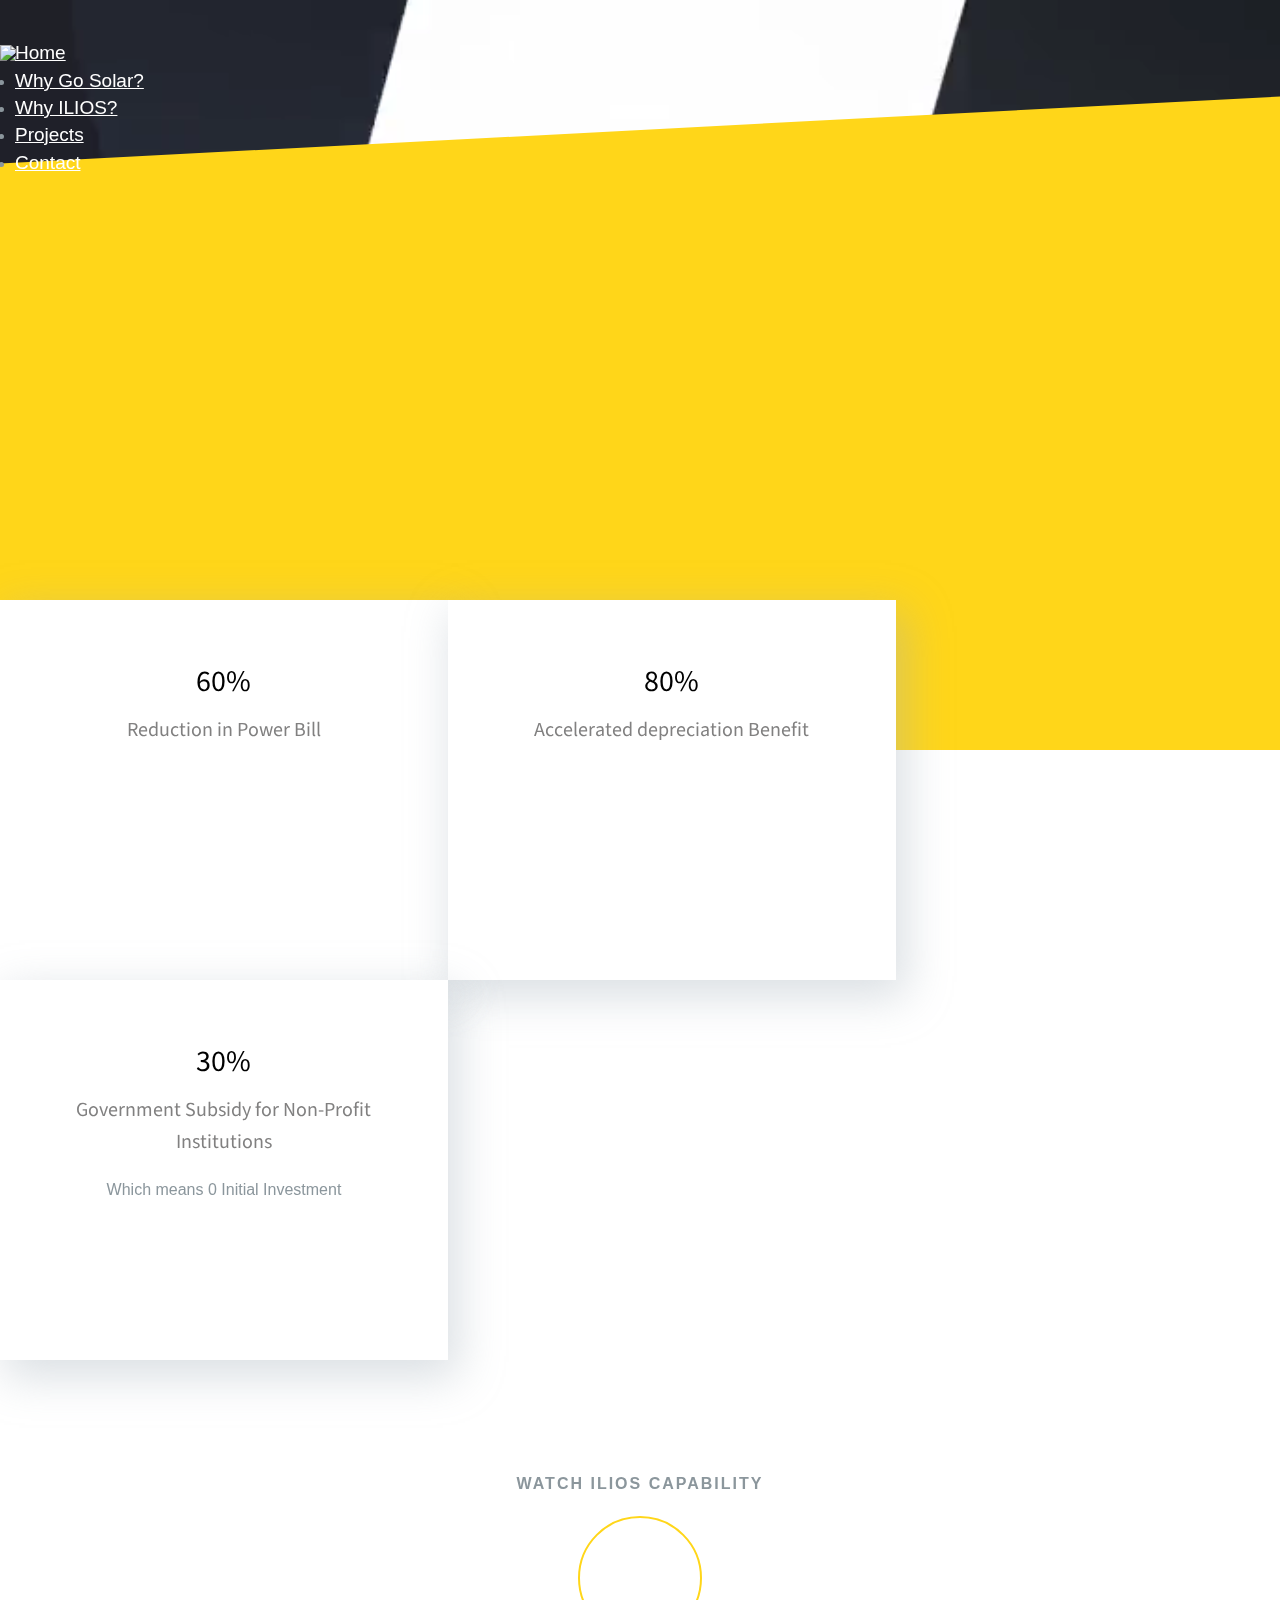
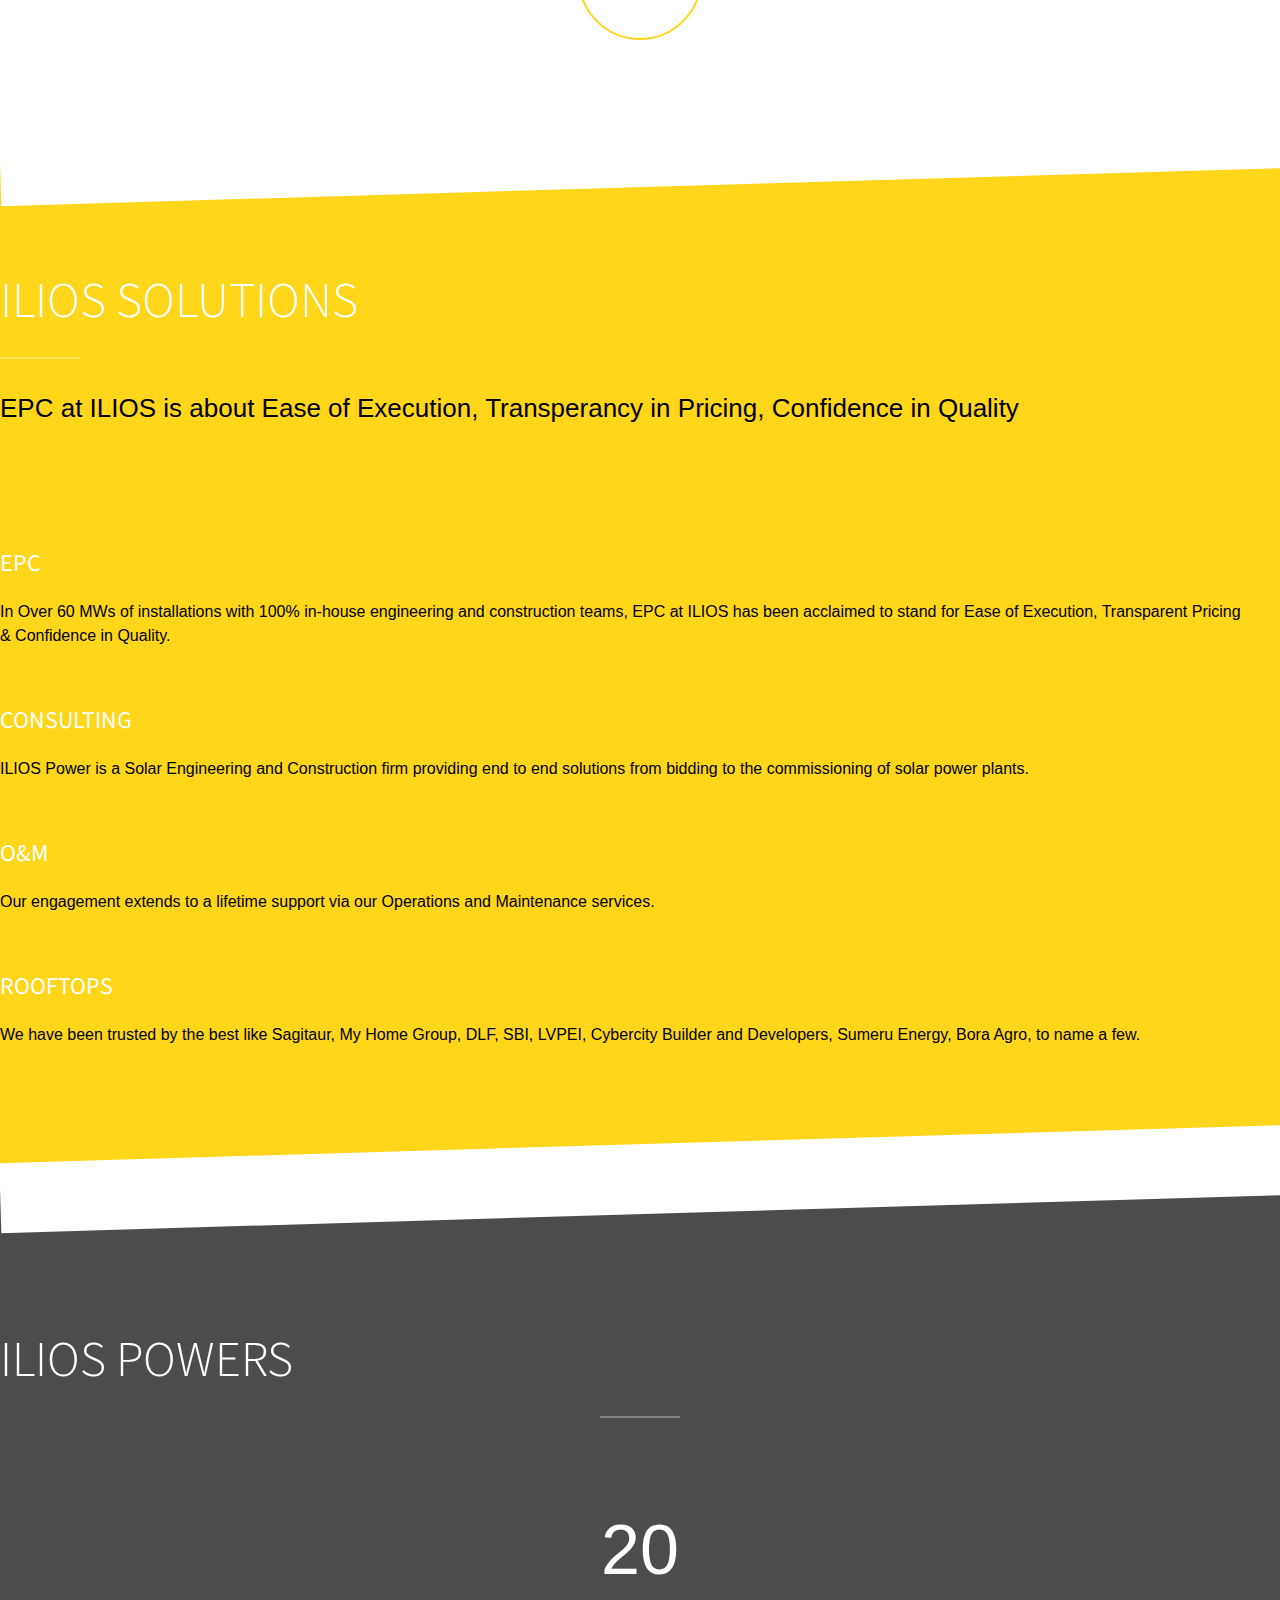
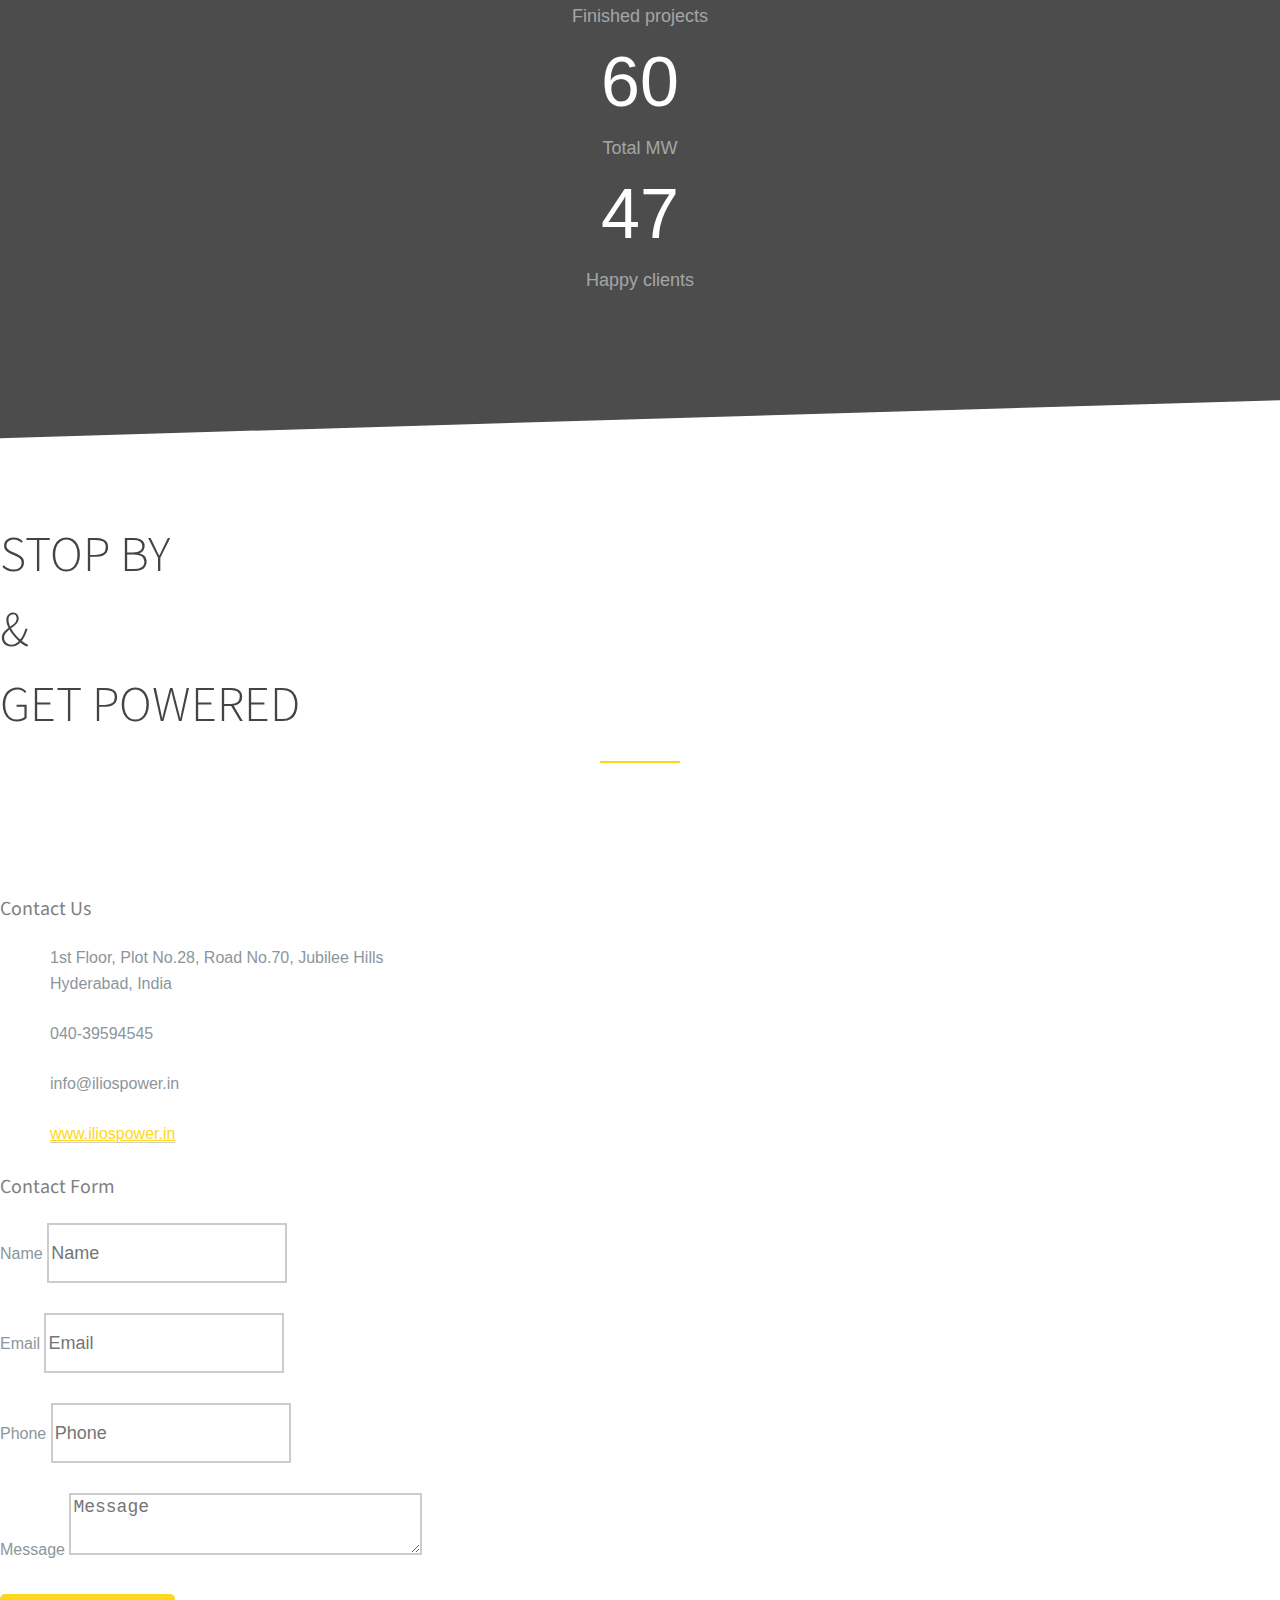
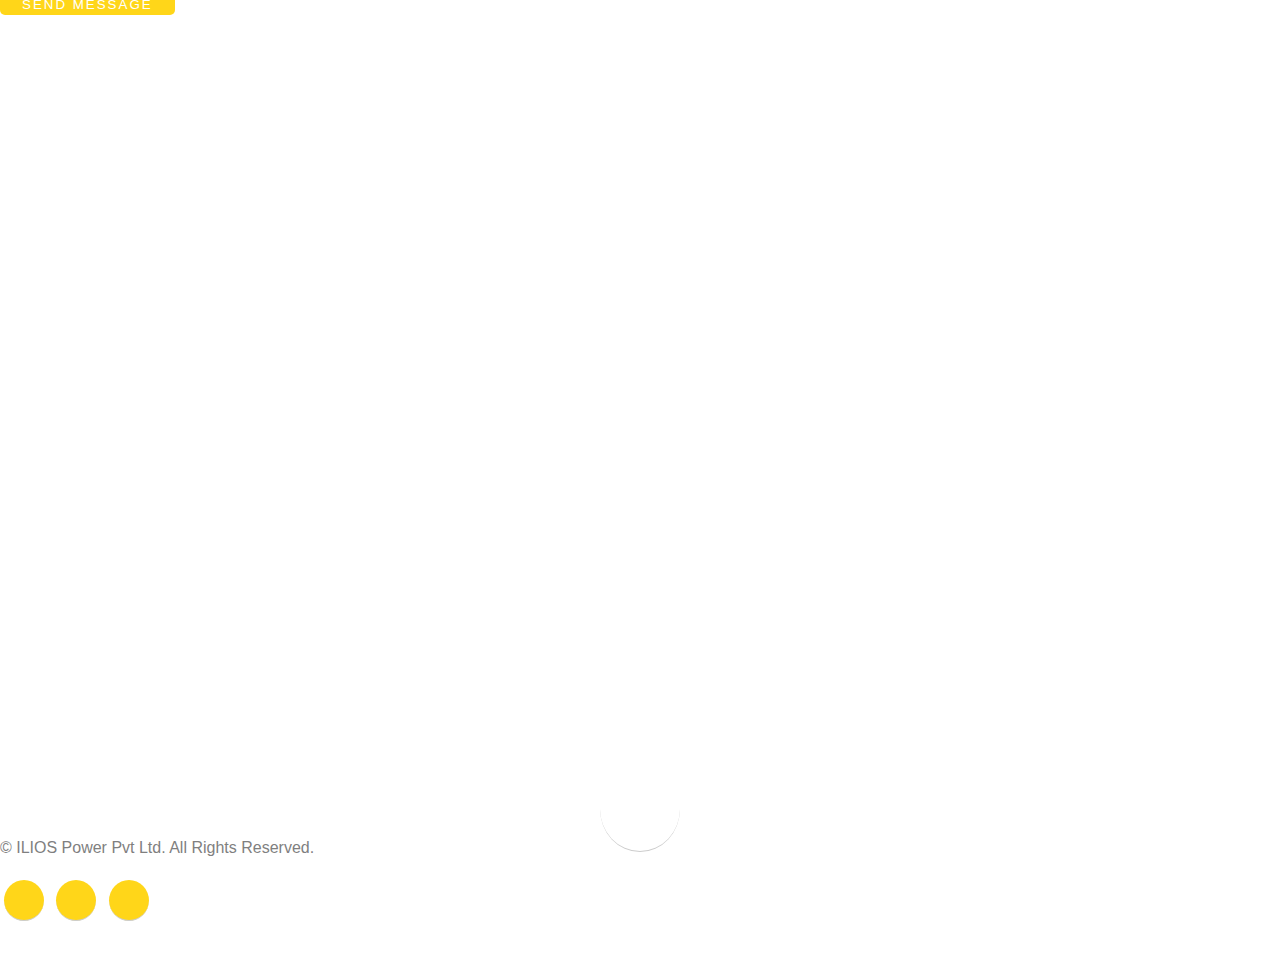
==== commit f147c0d1: "updated index and all pages" ====
--- a/commercial.html
+++ b/commercial.html
@@ -590,16 +590,17 @@
 					</div>
 				</div>
 			</div>
-			<div class="row">
+				<div class="row">
 				<div class="col-md-6 col-sm-6 fh5co-service to-animate" >
 					<i class="icon to-animate-2 icon-bulb" ></i>
 					<h3>EPC</h3>
-					<p class="parac">With 55MW+ EPC, 95MW O&M, Ilios has setup residential rooftops to large scale MW plants.</p>
+					<p class="parac">In Over 60 MWs of installations with 100% in-house engineering and construction teams, EPC at ILIOS has been acclaimed to stand for Ease of Execution, Transparent Pricing & Confidence in Quality.</p>
 				</div>
 				<div class="col-md-6 col-sm-6 fh5co-service to-animate">
 					<i class="icon to-animate-2 icon-people"></i>
 					<h3>CONSULTING</h3>
-					<p class="parac">End to End Consulting right from the bidding stage to commissioning stage.Innovative thinking, ensuring 100% client satisfaction.</p>
+				</div>
+					<p class="parac">ILIOS Power is a Solar Engineering and Construction firm providing end to end solutions from bidding to the commissioning of solar power plants.</p>
 				</div>
 
 				<div class="clearfix visible-sm-block"></div>
@@ -607,12 +608,12 @@
 				<div class="col-md-6 col-sm-6 fh5co-service to-animate">
 					<i class="icon to-animate-2 icon-wrench"></i>
 					<h3>O&M</h3>
-					<p class="parac">Our friendly team will make sure you get the best experience from initial consultation to installation to maintenance.</p>
+					<p class="parac">Our engagement extends to a lifetime support via our Operations and Maintenance services. </p>
 				</div>
 				<div class="col-md-6 col-sm-6 fh5co-service to-animate">
 					<i class="icon to-animate-2 icon-home"></i>
 					<h3>ROOFTOPS</h3>
-					<p class="parac">Ilios Power provides unique solutions for rooftop installations, keeping in mind the health of the roof and its load bearing capability.</p>
+					<p class="parac">We have been trusted by the best like Sagitaur, My Home Group, DLF, SBI, LVPEI, Cybercity Builder and Developers, Sumeru Energy, Bora Agro, to name a few.</p>
 				</div>
 				
 			</div>
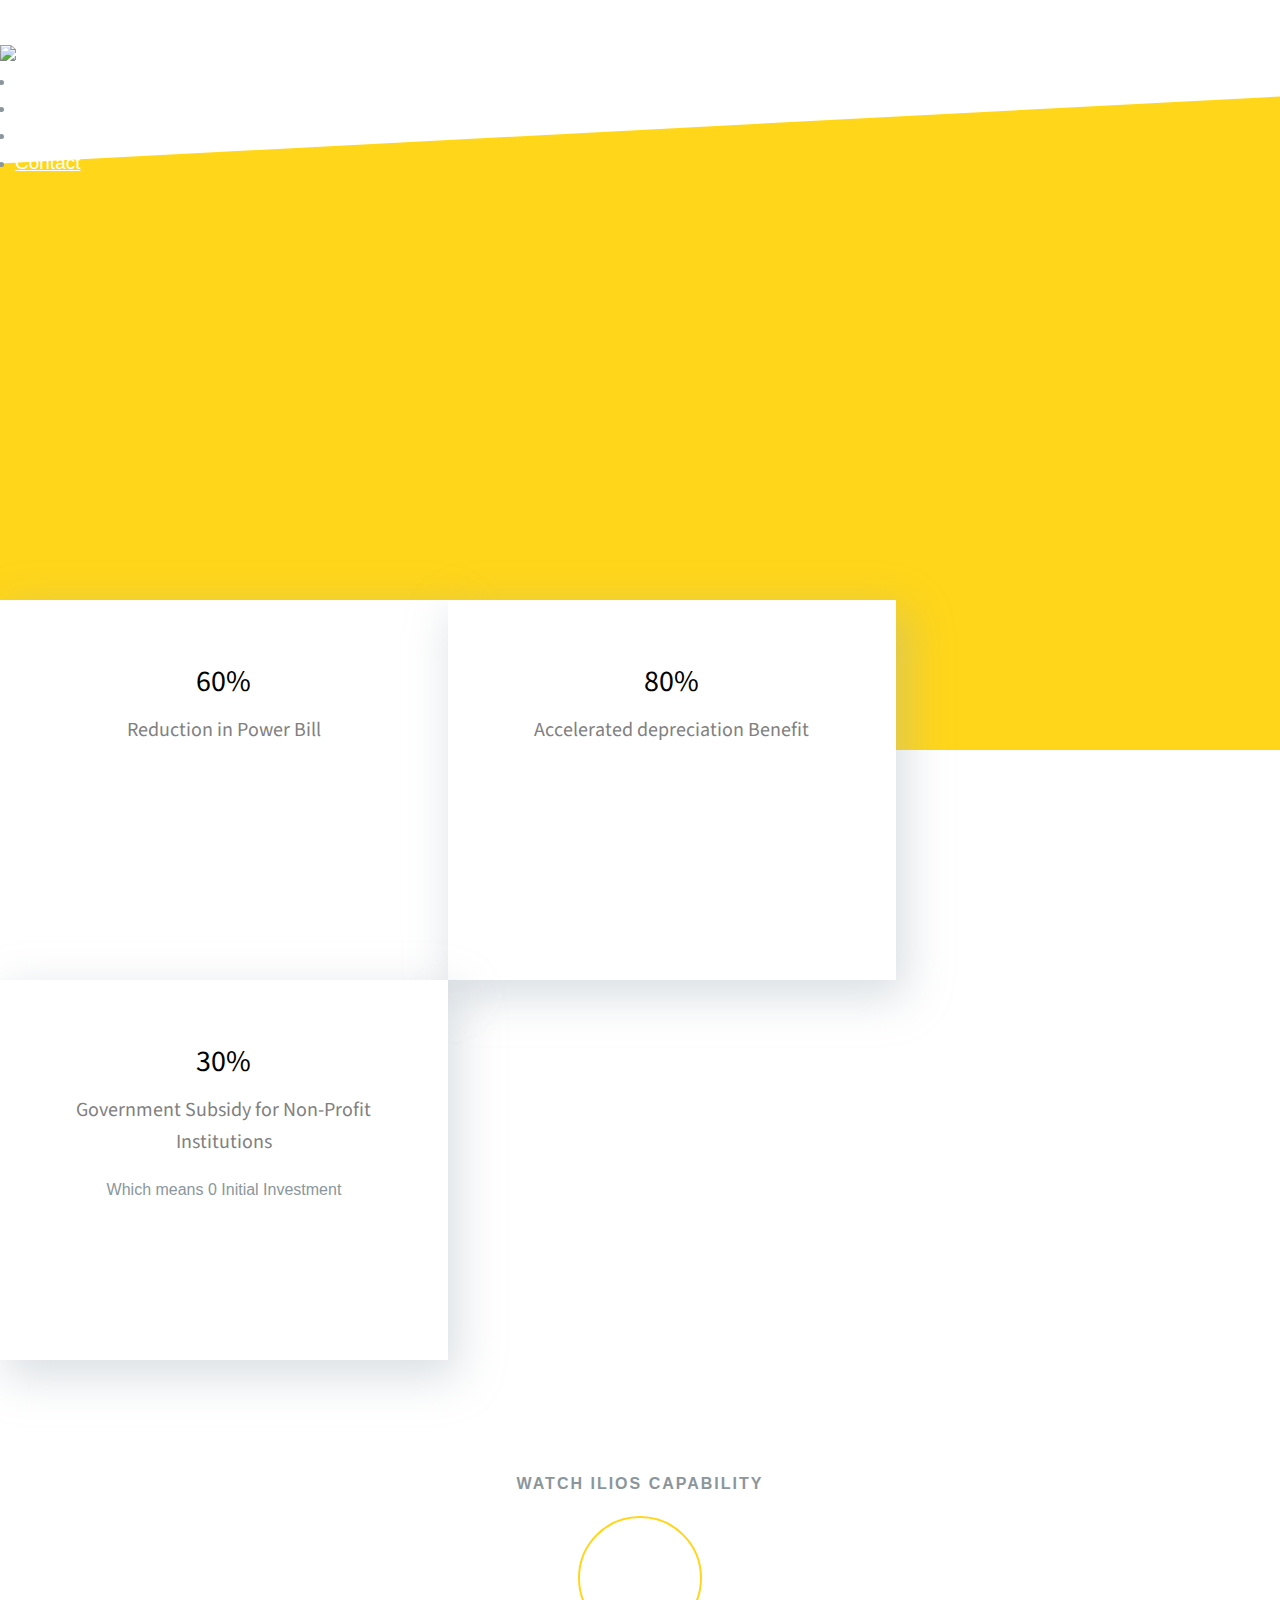
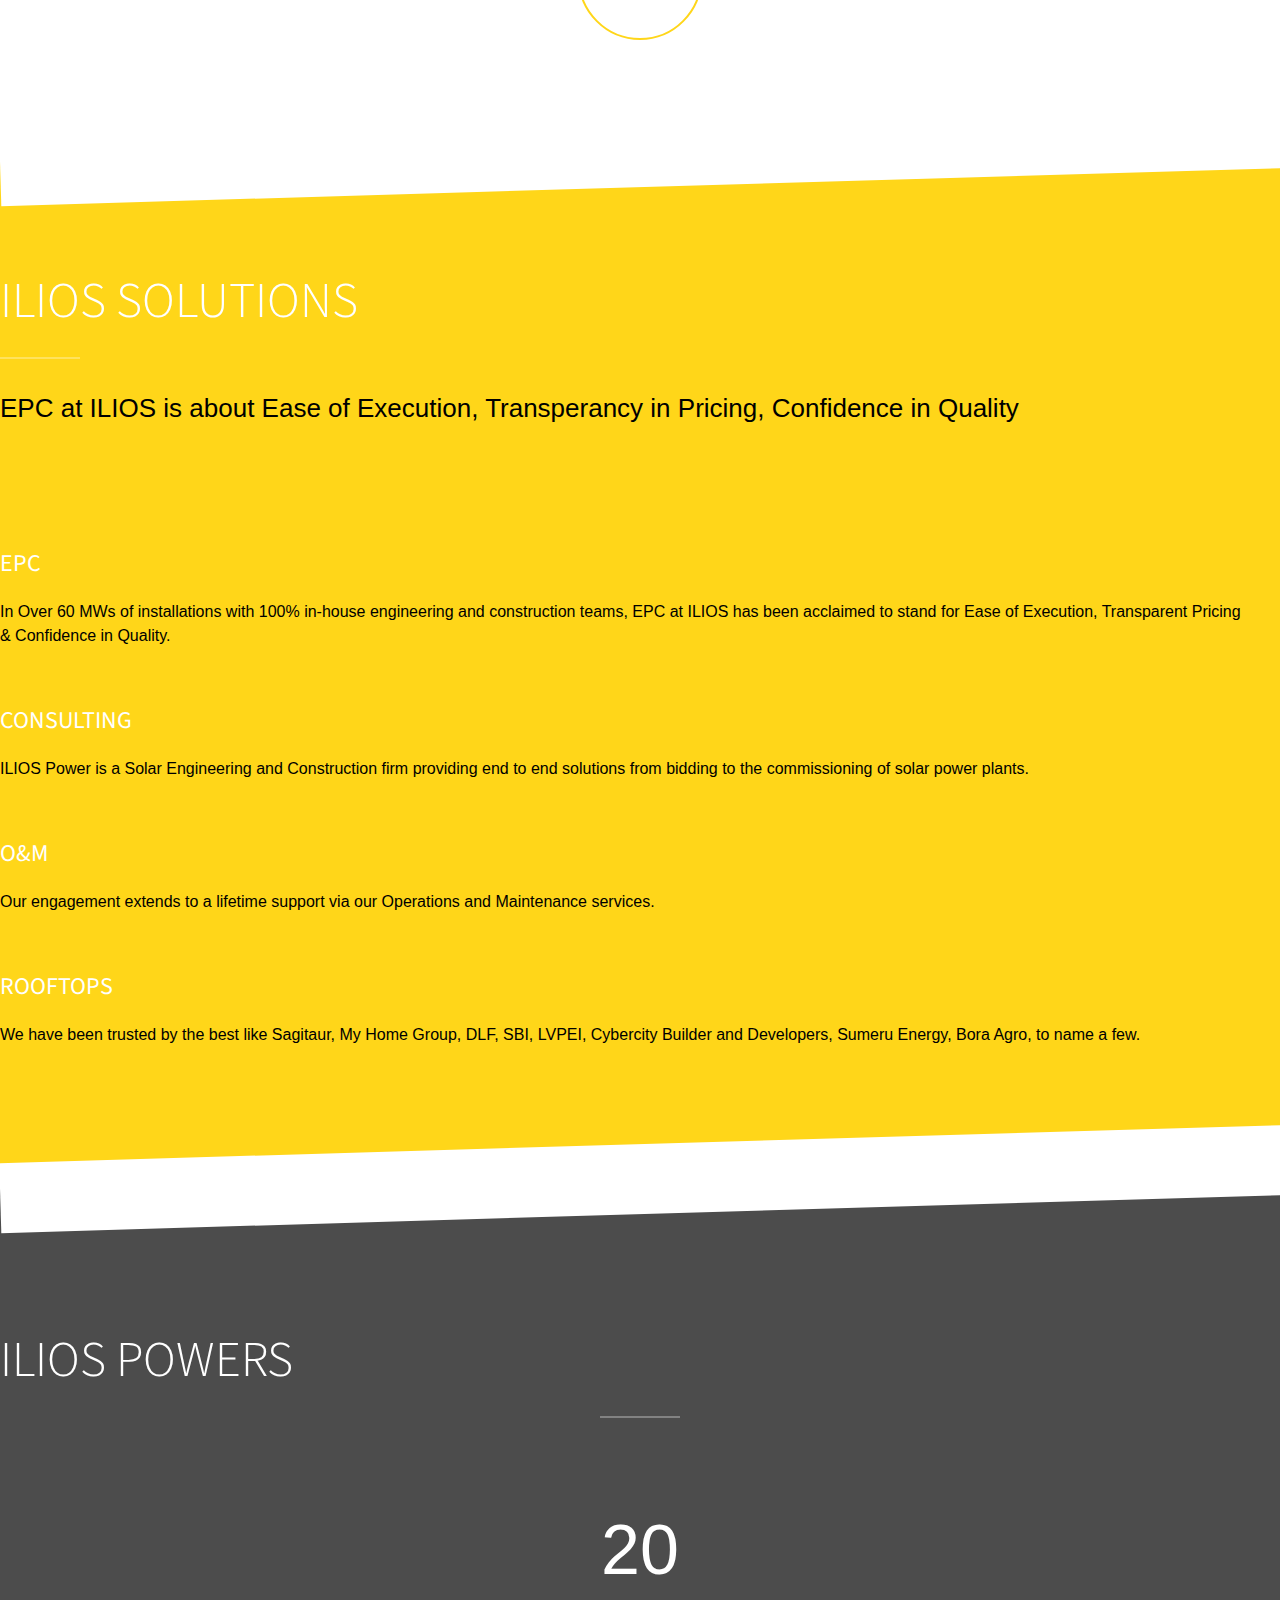
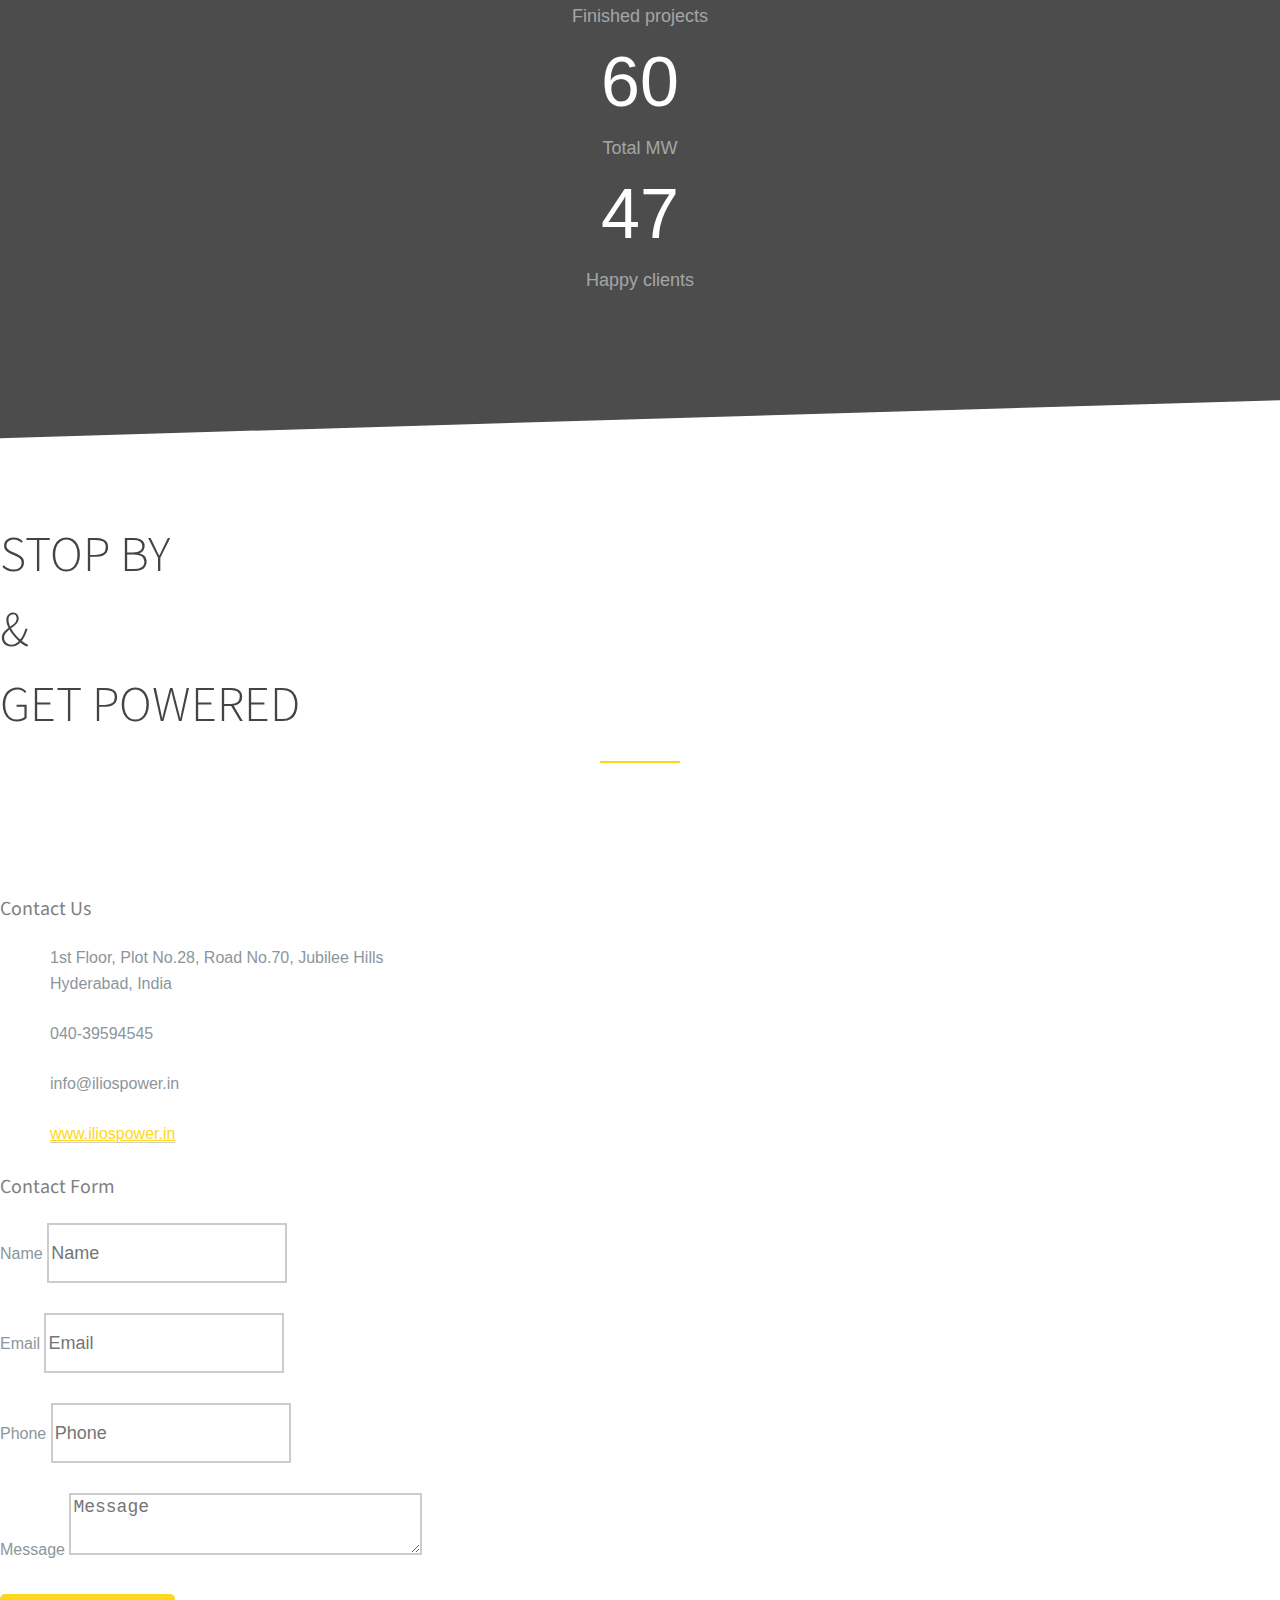
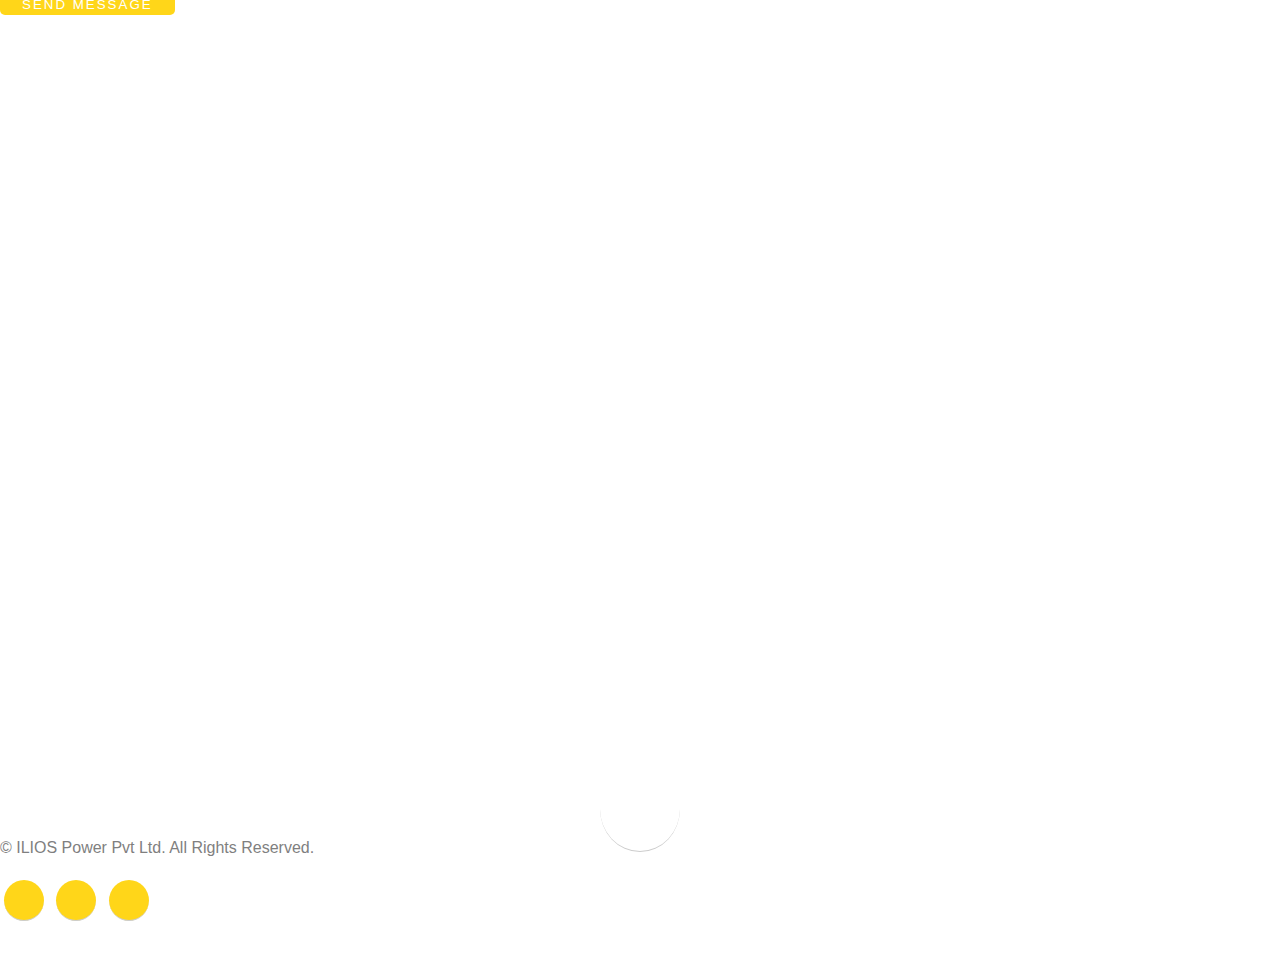
==== commit d0b9cdbb: "Updated links" ====
--- a/commercial.html
+++ b/commercial.html
@@ -272,13 +272,13 @@
 		        </div>
 		        <div id="navbar" class="navbar-collapse collapse">
 		          <ul class="nav navbar-nav navbar-right bb">
-		            <li class="active"><a href="#" data-nav-section="home"><span>Home</span></a></li>
+		            <li ><a href="index.html" class="external"><span>Home</span></a></li>
 			    	<li class="dropdown"><a href="#">Why Go Solar?</a>   
 					  <div class="dropdown-content" style="border-radius: 5%">
 					  <ul>				    
-			            <li><a href="#" data-nav-section="three"><span>Industrial</span></a></li>
-			            <li><a href="#" data-nav-section="three"><span>Commercial</span></a></li>
-			             <li><a href="#" data-nav-section="three"><span>Residential</span></a></li>
+			            <li><a href="industrial.html" class="external" ><span>Industrial</span></a></li>
+			            <li class="active"><a href="commercial.html" class="external" ><span>Commercial</span></a></li>
+			             <li><a href="residential.html" class="external" ><span>Residential</span></a></li>
 			          </ul>
 					  </div>
 					 </li>	
@@ -317,7 +317,7 @@
 						<div id="fh5co-hero">
 							<video  id="bgvid" playsinline autoplay muted loop>
   <!-- WCAG general accessibility recommendation is that media such as background video play through only once. Loop turned on for the purposes of illustration; if removed, the end of the video will fade in the same way created by pressing the "Pause" button  -->
-								<source src="video/resi.mp4" type="video/mp4" poster="/images/resi.jpg">
+								<source src="video/comm.mp4" type="video/mp4" poster="/images/resi.jpg">
 								<source src="video/website_video.webm" type="video/webm">
 							</video>
 	 
@@ -834,6 +834,8 @@
 			
 
 		});
+
+		$(document).singlePageNav({filter: ':not(.external)'});
 		
 	</script>
 	<!-- End demo purposes only -->
